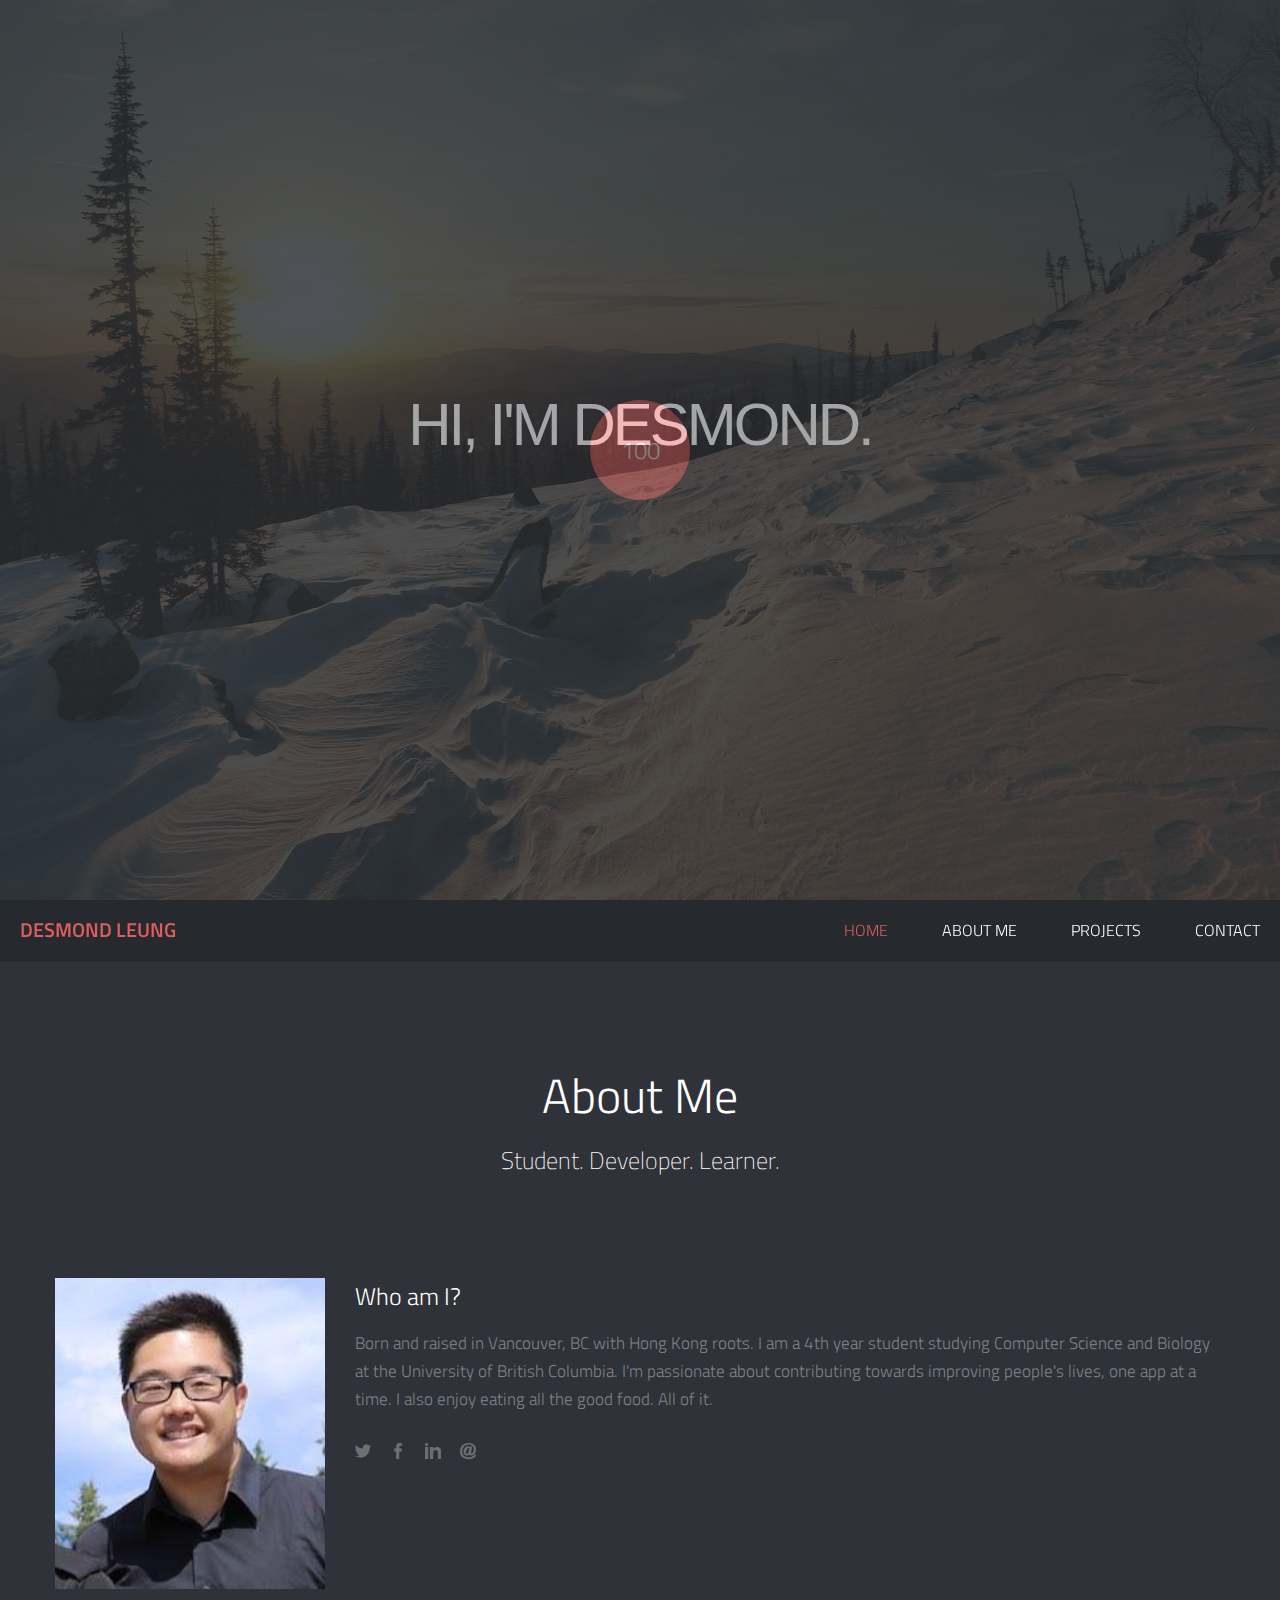
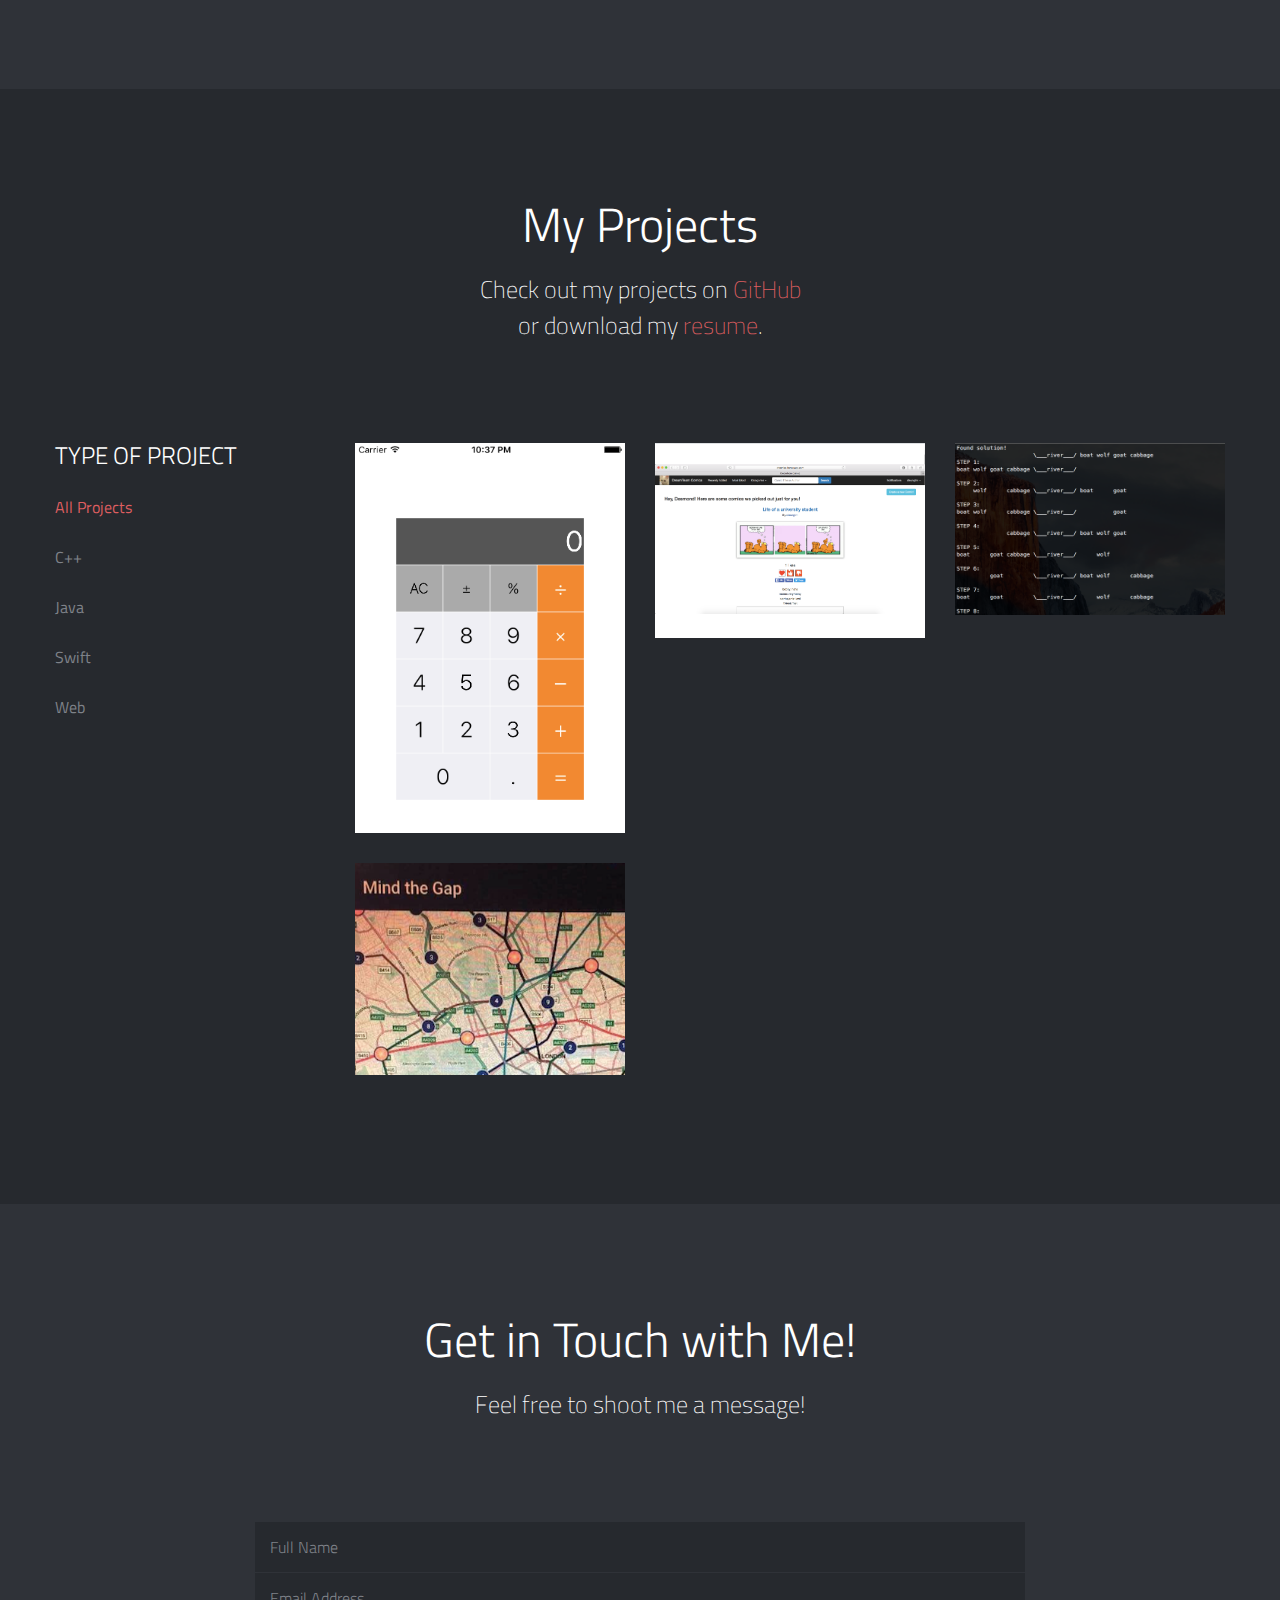
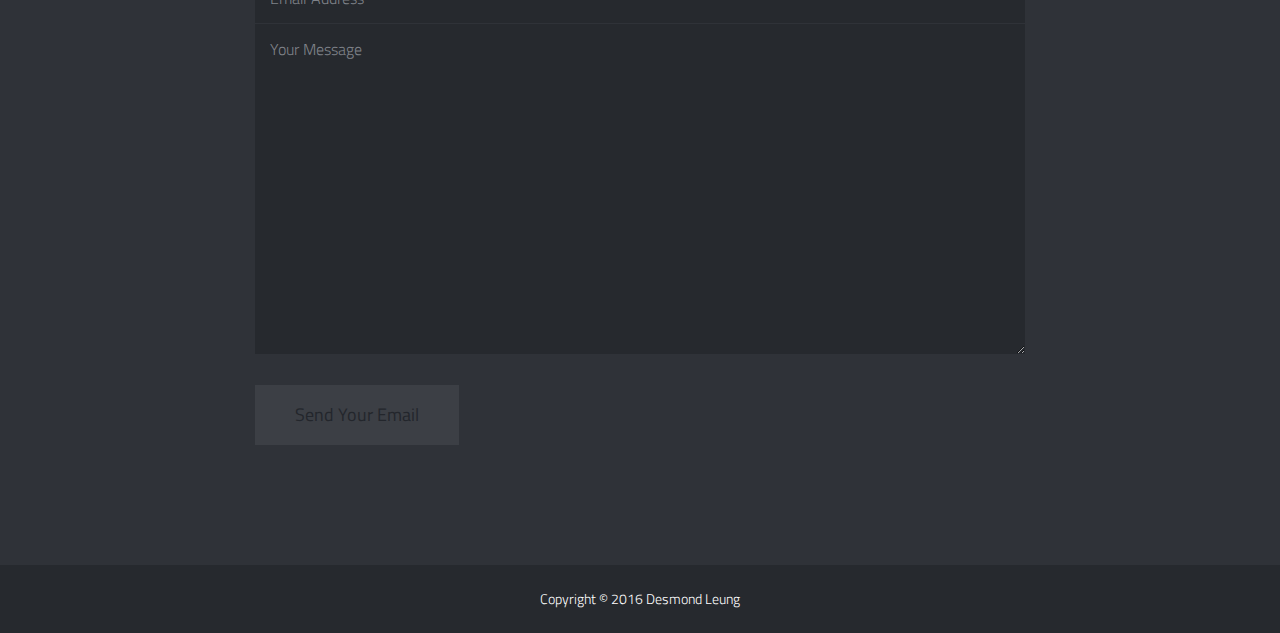
==== index.html @ c09155d4 "Initial commit" ====
<!DOCTYPE html>
<!--[if lt IE 7]><html class="no-js lt-ie9 lt-ie8 lt-ie7" lang="en"> <![endif]-->
<!--[if (IE 7)&!(IEMobile)]><html class="no-js lt-ie9 lt-ie8" lang="en"><![endif]-->
<!--[if (IE 8)&!(IEMobile)]><html class="no-js lt-ie9" lang="en"><![endif]-->
<!--[if (IE 9)]><html class="no-js ie9" lang="en"><![endif]-->
<!--[if gt IE 8]><!--> <html lang="en-US"> <!--<![endif]-->
<head>

	<!-- Meta Tags -->
	<meta http-equiv="Content-Type" content="text/html; charset=UTF-8" />

	<title>Desmond Leung</title>   

	<meta name="description" content="My Personal Website" /> 

	<!-- Mobile Specifics -->
	<meta name="viewport" content="width=device-width, initial-scale=1.0">
	<meta name="HandheldFriendly" content="true"/>
	<meta name="MobileOptimized" content="320"/>   

	<!-- Mobile Internet Explorer ClearType Technology -->
	<!--[if IEMobile]>  <meta http-equiv="cleartype" content="on">  <![endif]-->

	<!-- Bootstrap -->
	<link href="css/bootstrap.min.css" rel="stylesheet">

	<!-- Main Style -->
	<link href="css/main.css" rel="stylesheet">

	<!-- Supersized -->
	<link href="css/supersized.css" rel="stylesheet">
	<link href="css/supersized.shutter.css" rel="stylesheet">

	<!-- FancyBox -->
	<link href="css/fancybox/jquery.fancybox.css" rel="stylesheet">

	<!-- Font Icons -->
	<link href="css/fonts.css" rel="stylesheet">

	<!-- Shortcodes -->
	<link href="css/shortcodes.css" rel="stylesheet">

	<!-- Responsive -->
	<link href="css/bootstrap-responsive.min.css" rel="stylesheet">
	<link href="css/responsive.css" rel="stylesheet">

	<!-- Supersized -->
	<link href="css/supersized.css" rel="stylesheet">
	<link href="css/supersized.shutter.css" rel="stylesheet">

	<!-- Google Font -->
	<link href='https://fonts.googleapis.com/css?family=Titillium+Web:400,200,200italic,300,300italic,400italic,600,600italic,700,700italic,900' rel='stylesheet' type='text/css'>

	<!-- Fav Icon -->
	<link rel="shortcut icon" href="#">

	<link rel="apple-touch-icon" href="#">
	<link rel="apple-touch-icon" sizes="114x114" href="#">
	<link rel="apple-touch-icon" sizes="72x72" href="#">
	<link rel="apple-touch-icon" sizes="144x144" href="#">

	<!-- Modernizr -->
	<script src="js/modernizr.js"></script>

	<!-- Analytics -->
	<script type="text/javascript">

		var _gaq = _gaq || [];
		_gaq.push(['_setAccount', 'Insert Your Code']);
		_gaq.push(['_trackPageview']);

		(function() {
			var ga = document.createElement('script'); ga.type = 'text/javascript'; ga.async = true;
			ga.src = ('https:' == document.location.protocol ? 'https://ssl' : 'http://www') + '.google-analytics.com/ga.js';
			var s = document.getElementsByTagName('script')[0]; s.parentNode.insertBefore(ga, s);
		})();

	</script>
	<!-- End Analytics -->

</head>


<body>

	<!-- This section is for Splash Screen -->
	<div class="ole">
		<section id="jSplash">
			<div id="circle"></div>
		</section>
	</div>
	<!-- End of Splash Screen -->

	<!-- Homepage Slider -->
	<div id="home-slider">  
		<div class="overlay"></div>

		<div class="slider-text">
			<div id="slidecaption"></div>
		</div>   

<!--  <div class="control-nav">
		<a id="prevslide" class="load-item"><i class="font-icon-arrow-simple-left"></i></a>
		<a id="nextslide" class="load-item"><i class="font-icon-arrow-simple-right"></i></a>
		<ul id="slide-list"></ul>
		
		<a id="nextsection" href="#about"><i class="font-icon-arrow-simple-down"></i></a>
	</div> -->
</div>
<!-- End Homepage Slider -->

<!-- Header -->
<header>
	<div class="sticky-nav">
		<a id="mobile-nav" class="menu-nav" href="#menu-nav"></a>

		<nav id="brand">
			<a id="goUp" href="#home-slider" title="Desmond Leung">Desmond Leung</a>
		</nav>

		<nav id="menu">
			<ul id="menu-nav">
				<li class="current"><a href="#home-slider">Home</a></li>
				<li><a href="#about">About Me</a></li>                
				<li><a href="#work">Projects</a></li>
				<li><a href="#contact">Contact</a></li>
			</ul>
		</nav>

	</div>
</header>
<!-- End Header -->

<!-- About Section -->
<div id="about" class="page">
	<div class="container">

		<!-- Title Page -->
		<div class="row">
			<div class="span12">
				<div class="title-page">
					<h2 class="title">About Me</h2>
					<h3 class="title-description">Student. Developer. Learner.</h3>
				</div>
			</div>
		</div>
		<!-- End Title Page -->

		<!-- Start Profile -->
		<div class="profile">
			<div class="row">
				<img class="span3" src="img/profile/profile-01.jpg" alt="Desmond Leung">
				<h3 class="span9 profile-header">Who am I?</h3>
				<p class="span9 profile-description">Born and raised in Vancouver, BC with Hong Kong roots. I am a 4th year student studying Computer Science and Biology at the University of British Columbia. I'm passionate about contributing towards improving people's lives, one app at a time. I also enjoy eating all the good food. All of it.</p>

				<div class="span9 social">
					<ul class="social-icons">
						<li><a href="https://www.twitter.com/dleungtm"><i class="font-icon-social-twitter"></i></a></li>
						<li><a href="https://www.facebook.com/dleungtm"><i class="font-icon-social-facebook"></i></a></li>
						<li><a href="https://www.linkedin.com/in/dleungtm"><i class="font-icon-social-linkedin"></i></a></li>
						<li><a href="mailto:dleungtm@gmail.com"><i class="font-icon-social-email"></i></a></li>
					</ul>
				</div>
			</div>
		</div>
	</div>
	<!-- End Profile -->

</div>
<!-- End About Section -->

<!-- My Projects Section -->
<div id="work" class="page-alternate">
	<div class="container">
		<!-- Title Page -->
		<div class="row">
			<div class="span12">
				<div class="title-page">
					<h2 class="title">My Projects</h2>
					<h3 class="title-description">Check out my projects on <a href="https://github.com/dleungtm">GitHub</a></h3>
					<h3 class="title-description">or download my <a href="assets/resume.pdf">resume</a>.</h3>

				</div>
			</div>
		</div>
		<!-- End Title Page -->

		<!-- Portfolio Projects -->
		<div class="row">
			<div class="span3">
				<!-- Filter -->
				<nav id="options" class="work-nav">
					<ul id="filters" class="option-set" data-option-key="filter">
						<li class="type-work">Type of Project</li>
						<li><a href="#filter" data-option-value="*" class="selected">All Projects</a></li>
						<li><a href="#filter" data-option-value=".cpp">C++</a></li>
						<li><a href="#filter" data-option-value=".java">Java</a></li>
						<li><a href="#filter" data-option-value=".swift">Swift</a></li>
						<li><a href="#filter" data-option-value=".web">Web</a></li>
					</ul>
				</nav>
				<!-- End Filter -->
			</div>

			<div class="span9">
				<div class="row">
					<section id="projects">
						<ul id="thumbs">

							<!-- Item Project and Filter Name -->
							<li class="item-thumbs span3 swift">
								<!-- Fancybox - Gallery Enabled - Title - Full Image -->
								<a class="hover-wrap fancybox" data-fancybox-group="gallery" title="Calculator for iOS" href="img/work/full/calculator-full.jpg">
									<span class="overlay-img"></span>
									<span class="overlay-img-thumb font-icon-plus"></span>
								</a>
								<!-- Thumb Image and Description -->
								<img src="img/work/thumbs/calculator.jpg" alt="A simple calculator app for iOS written in Swift. Guided by iTunes U and Stanford.">
							</li>
							<!-- End Item Project -->

							<!-- Item Project and Filter Name -->
							<li class="item-thumbs span3 web">
								<!-- Fancybox - Gallery Enabled - Title - Full Image -->
								<a class="hover-wrap fancybox" data-fancybox-group="gallery" title="Comic Book Viewer" href="img/work/full/dtcomics-full.jpg">
									<span class="overlay-img"></span>
									<span class="overlay-img-thumb font-icon-plus"></span>
								</a>
								<!-- Thumb Image and Description -->
								<img src="img/work/thumbs/dtcomics.jpg" alt="A web application built using Express and Node.js that allows users to upload and share images.">
							</li>
							<!-- End Item Project -->

							<!-- Item Project and Filter Name -->
							<li class="item-thumbs span3 cpp">
								<!-- Fancybox - Gallery Enabled - Title - Full Image -->
								<a class="hover-wrap fancybox" data-fancybox-group="gallery" title="Puzzle Solver" href="img/work/full/puzzlesolver-full.jpg">
									<span class="overlay-img"></span>
									<span class="overlay-img-thumb font-icon-plus"></span>
								</a>
								<!-- Thumb Image and Description -->
								<img src="img/work/thumbs/puzzlesolver.jpg" alt="A program that solve puzzles such as Sudoku,  the Wolf-Goat-Cabbage problem, and multiple slider puzzles of varying sizes.">
							</li>
							<!-- End Item Project -->

							<!-- Item Project and Filter Name -->
							<li class="item-thumbs span3 java">
								<!-- Fancybox - Gallery Enabled - Title - Full Image -->
								<a class="hover-wrap fancybox" data-fancybox-group="gallery" title="Mind the Gap" href="img/work/full/mindthegap-full.jpg">
									<span class="overlay-img"></span>
									<span class="overlay-img-thumb font-icon-plus"></span>
								</a>
								<!-- Thumb Image and Description -->
								<img src="img/work/thumbs/mindthegap.jpg" alt="An Android application that uses Transport for London (TfL) Open Data and OSMDroid to plot the London Underground tube lines onto a map.">
							</li>
							<!-- End Item Project -->

						</ul>
					</section>

				</div>
			</div>
		</div>
		<!-- End Portfolio Projects -->
	</div>
</div>
<!-- End My Projects Section -->


<!-- Contact Section -->
<div id="contact" class="page">
	<div class="container">
		<!-- Title Page -->
		<div class="row">
			<div class="span12">
				<div class="title-page">
					<h2 class="title">Get in Touch with Me!</h2>
					<h3 class="title-description">Feel free to shoot me a message!</h3>
				</div>
			</div>
		</div>
		<!-- End Title Page -->

		<!-- Contact Form -->
		<div class="row">
			<div class="offset2 span8">

				<form id="contact-form" class="contact-form" action="#">
					<p class="contact-name">
						<input id="contact_name" type="text" placeholder="Full Name" value="" name="name" />
					</p>
					<p class="contact-email">
						<input id="contact_email" type="text" placeholder="Email Address" value="" name="email" />
					</p>
					<p class="contact-message">
						<textarea id="contact_message" placeholder="Your Message" name="message" rows="15" cols="40"></textarea>
					</p>
					<p class="contact-submit">
						<a id="contact-submit" class="submit" href="#">Send Your Email</a>
					</p>

					<div id="response">

					</div>
				</form>

			</div>
		</div>
		<!-- End Contact Form -->
	</div>
</div>
<!-- End Contact Section -->

<!-- Footer -->
<footer>
	<p class="credits">Copyright &copy; 2016 Desmond Leung</p>
</footer>
<!-- End Footer -->

<!-- Back To Top -->
<a id="back-to-top" href="#">
	<i class="font-icon-arrow-simple-up"></i>
</a>
<!-- End Back to Top -->


<!-- Js -->
<script src="https://ajax.googleapis.com/ajax/libs/jquery/1.9.1/jquery.min.js"></script> <!-- jQuery Core -->
<script src="js/bootstrap.min.js"></script> <!-- Bootstrap -->
<script src="js/supersized.3.2.7.min.js"></script> <!-- Slider -->
<script src="js/waypoints.js"></script> <!-- WayPoints -->
<script src="js/waypoints-sticky.js"></script> <!-- Waypoints for Header -->
<script src="js/jquery.isotope.js"></script> <!-- Isotope Filter -->
<script src="js/jquery.fancybox.pack.js"></script> <!-- Fancybox -->
<script src="js/jquery.fancybox-media.js"></script> <!-- Fancybox for Media -->
<script src="js/jquery.tweet.js"></script> <!-- Tweet -->
<script src="js/plugins.js"></script> <!-- Contains: jPreloader, jQuery Easing, jQuery ScrollTo, jQuery One Page Navi -->
<script src="js/main.js"></script> <!-- Default JS -->
<!-- End Js -->

</body>
</html>
---- css/main.css ----
/*
Theme Name: Brushed 
Theme URI: http://www.themes.alessioatzeni.com/html/brushed/
Author: Alessio Atzeni
Author URI: http://www.alessioatzeni.com
Description: Personal Website and Portfolio of Alessio Atzeni
Version: 1.0
*/


/* ==================================================
   Basic Styles
   ================================================== */

   html, body {
   	height: 100%;
   }

   html, html a{
   	width:100%;
   	font-size: 100%; 
   	-webkit-text-size-adjust: 100%; 
   	-ms-text-size-adjust: 100%;
   }

   body{
   	background:#2F3238;
   	color:#7F8289;
   	font-weight:300;
   	font-size:16px;
   	font-family: 'Titillium Web', sans-serif;
   	line-height:28px;
   }


   a{
   	color:#DE5E60;
   	text-decoration: none;
   	cursor: pointer;

   	-webkit-transition: color 0.1s linear 0s;	
   	-moz-transition: color 0.1s linear 0s;
   	-o-transition: color 0.1s linear 0s;
   	transition: color 0.1s linear 0s;
   }

   a:hover,
   a:active,
   a:focus{
   	outline: 0;
   	color:#FFFFFF;
   	text-decoration:none;
   }

   a img {
   	border: none;
   }

   a > img {
   	vertical-align: bottom;	
   }

   img {
   	max-width: none;	
   }

   strong {
   	font-weight: 500;
   }

   p {
   	margin: 0 0 30px;
      font-size: 13pt;
   }

   hr {
   	border-style: dashed;
   	border-color: #3C3F45;
   	border-bottom: none;
   	border-left: none;
   	border-right: none;
   	margin: 50px 0;	
   }

   .align_left{
   	float:left;
   	margin:0 25px 0 0px!important;
   }

   .align_right{
   	float:right;
   	margin:0 0 0 25px!important;
   }

   .text_align_left {
   	text-align: left;
   }

   .text_align_center {
   	text-align: center;
   }

   .text_align_right {
   	text-align: right;	
   }

   .color-text {
   	color: #DE5E60;
   }

   .through{
   	text-decoration:line-through;
   }

   input, button, select, textarea {
   	font-weight: 300;
   	font-family: 'Titillium Web', sans-serif;
   	outline: 0;
   }

   input:focus, 
   textarea:focus,
   input[type="text"]:focus {
   	outline: 0;
   }

   input:-moz-placeholder,
   textarea:-moz-placeholder {
   	color: #7F8289;
   }

   input:-ms-input-placeholder,
   textarea:-ms-input-placeholder {
   	color: #7F8289;
   }

   input::-webkit-input-placeholder,
   textarea::-webkit-input-placeholder {
   	color: #7F8289;
   }

/* ==================================================
   Code and Pre
   ================================================== */

   code,
   pre {
   	padding: 0 3px 2px;
   	-webkit-border-radius: 3px;
   	-moz-border-radius: 3px;
   	border-radius: 3px;
   	color: #232527;
   	font-size: 12px;
   	font-family: Monaco, Menlo, Consolas, "Courier New", monospace;
   }

   code {
   	padding: 2px 4px;
   	border: 1px solid #dde4e9;
   	background-color: #F6F6F6;
   	color: #232527;
   	white-space: nowrap;
   }

   pre {
   	display: block;
   	margin: 70px 50px;
   	padding: 30px;
   	border: 1px solid #dde4e9;
   	-webkit-border-radius: 4px;
   	-moz-border-radius: 4px;
   	border-radius: 4px;
   	background-color: #FCFCFC;
   	white-space: pre;
   	white-space: pre-wrap;
   	word-wrap: break-word;
   	word-break: break-all;
   	font-size: 12px;
   	line-height: 20px;
   }

   pre code {
   	padding: 0;
   	border: 0;
   	background-color: transparent;
   	color: inherit;
   	white-space: pre;
   	white-space: pre-wrap;
   }

   .pre-scrollable {
   	overflow-y: scroll;
   	max-height: 340px;
   }

/* ==================================================
   Typography
   ================================================== */

   h1,
   h2,
   h3,
   h4,
   h5,
   h6{
   	margin:0 0 20px 0;
   	color:#FFFFFF;
   	font-weight:300;
   	font-family: 'Titillium Web', sans-serif;
   	line-height:1.5em;
   }

   h1{
   	font-size:48px;
   }

   h2{
   	font-size:36px;
   }

   h3{
   	font-size:24px;
   }

   h4{
   	font-size:20px;
   }

   h5{
   	font-size:18px;
   }

   h6{
   	font-size:16px;
   }

   h3.spec {
   	color: #FFFFFF;
   	font-size: 24px;
   	font-weight: 300;
   	line-height: 1em;
   	margin-bottom: 30px;
   	text-transform: uppercase;
   }


/* ==================================================
   Margin Bottom Sets
   ================================================== */

   .margin-0{
   	margin-bottom:0 !important;
   }

   .margin-10{
   	margin-bottom:10px !important;
   }

   .margin-15{
   	margin-bottom:15px !important;
   }

   .margin-20{
   	margin-bottom:20px !important;
   }

   .margin-30{
   	margin-bottom:30px !important;
   }

   .margin-40{
   	margin-bottom:40px !important;
   }

   .margin-50{
   	margin-bottom:50px !important;
   }

   .margin-60{
   	margin-bottom:60px !important;
   }

   .margin-70{
   	margin-bottom:70px !important;
   }

   .margin-80{
   	margin-bottom:80px !important;
   }

/* ==================================================
   Home Slider
   ================================================== */

   #home-slider {
   	position: relative;
   	overflow: hidden;
   	height: 100%;
   }

   #home-slider .overlay { 
   	position: absolute;
   	width: 100%;
   	height: 100%;
   	background: #26292E;
   	opacity: 0.7;
   	filter: alpha(opacity=70);
   	z-index: 0;
   }

   #home-slider .slider-text {
   	position: absolute;
   	left: 50%;
   	top: 50%;
   	margin: -150px 0 0 -585px;
   	width: 1170px;
   	height: 250px;
   	text-align: center;
   	z-index: 2;	
   }

   #home-slider #slidecaption {
   	width: 100%;
   	line-height: 250px;
   	margin: 0;
   	text-align: center;
   	text-shadow: none;	
   }

   #home-slider .slide-content {
   	font-size: 60px;
   	color: #FFFFFF;
   	letter-spacing: -3px;
   	text-transform: uppercase;	
   }

   #home-slider .control-nav {
   	position: absolute;
   	width: 100%;
   	background: #2F3238;
   	height: 50px;
   	bottom: 0;
   	z-index: 2;
   }

   #home-slider #nextslide,
   #home-slider #prevslide {
   	background-image: none;
   	background-color: #26292E;
   	display: inline-block;
   	margin: 0;
   	position: relative;
   	top: 0;
   	left: 0;
   	right: 0;
   	width: 50px;
   	height: 50px;
   	opacity: 1;
   	filter: alpha(opacity=100);

   	-webkit-transition: background 0.1s linear 0s;	
   	-moz-transition: background 0.1s linear 0s;
   	-o-transition: background 0.1s linear 0s;
   	transition: background 0.1s linear 0s;
   }

   #home-slider #nextslide {
   	margin-left: -3px;	
   }

   #home-slider #nextsection {
   	float:right;
   }

   #home-slider #nextslide:hover,
   #home-slider #prevslide:hover {
   	background-color:#DE5E60;
   }

   #home-slider #nextslide i,
   #home-slider #prevslide i {
   	font-size: 16px;
   	color: #FFFFFF;
   	position: absolute;
   	left: 50%;
   	top: 50%;
   	margin-top: -7px;
   	line-height: 1em;
   }

   #home-slider #nextslide i {
   	margin-left: -8px;	
   }

   #home-slider #prevslide i {
   	margin-left: -9px;	
   }

   #home-slider ul#slide-list {
   	top: 50%;
   	padding: 0;
   	margin:-6px 0 0 0;	
   }

   #home-slider ul#slide-list li {
   	margin-right: 12px;
   }

   #home-slider ul#slide-list li:last-child {
   	margin-right: 0;	
   }

   #home-slider ul#slide-list li a {
   	background-color: #6E7074;
   	background-image: none;
   	width: 12px;
   	height: 12px;

   	-webkit-border-radius: 999px;
   	-moz-border-radius: 999px;
   	border-radius: 999px;	

   	-webkit-transition: background 0.1s linear 0s;	
   	-moz-transition: background 0.1s linear 0s;
   	-o-transition: background 0.1s linear 0s;
   	transition: background 0.1s linear 0s;
   }

   #home-slider ul#slide-list li a:hover {
   	background-color: #FFFFFF;	
   }

   #home-slider ul#slide-list li.current-slide a,
   #home-slider ul#slide-list li.current-slide a:hover {
   	background-color:#DE5E60;
   }

   #home-slider #nextsection {
   	background-color: #26292E;
   	margin: 0;
   	position: relative;
   	float:right;
   	width: 50px;
   	height: 50px;

   	-webkit-transition: background 0.1s linear 0s;	
   	-moz-transition: background 0.1s linear 0s;
   	-o-transition: background 0.1s linear 0s;
   	transition: background 0.1s linear 0s;
   }

   #home-slider #nextsection:hover {
   	background-color:#DE5E60;
   }

   #home-slider #nextsection i {
   	font-size: 16px;
   	color: #FFFFFF;
   	position: absolute;
   	left: 50%;
   	top: 50%;
   	margin-top: -7px;
   	line-height: 1em;
   }

   #home-slider #nextsection i {
   	margin-left: -7px;	
   }


/* ==================================================
   Header
   ================================================== */

   header {
   	width: 100%;
   	z-index: 99;
   }

   header .sticky-nav {
   	position: relative;
   	width: 100%;
   	height: 60px;
   	background: #26292E;
   	z-index: 1001;

   	-webkit-box-shadow: 0 1px 1px rgba(0, 0, 0, 0.25);
   	-moz-box-shadow: 0 1px 1px rgba(0, 0, 0, 0.25);
   	box-shadow: 0 1px 1px rgba(0, 0, 0, 0.25);
   }

   header .sticky-nav.stuck {
   	position: fixed;
   	top: 0;
   	left: 0;
   	z-index: 1001;
   }

   header #logo {
   	color: #FFFFFF;
   	float: left;
   	padding: 15px 0;
   	margin-left: 20px;
   }

   header #logo a {
   	background: url(../img/logo.png) no-repeat;
   	width: 96px;
   	height: 30px;
   	text-indent: -9999px;
   	display: block;
   	opacity: 1;
   	filter: alpha(opacity=100);

   	-webkit-transition: opacity 0.25s ease-in-out 0s;	
   	-moz-transition: opacity 0.25s ease-in-out 0s;
   	-o-transition: opacity 0.25s ease-in-out 0s;
   	transition: opacity 0.25s ease-in-out 0s;	
   }

   header #logo a:hover {
   	opacity: 0.65;
   	filter: alpha(opacity=65);	
   }

   nav#brand {
   	float: left;
   	margin-left: 20px;
   	color: #FFFFFF;
   	font-size: 20px;
   	font-weight: 600;
   	line-height: 60px;
   	text-transform: uppercase;
   }

   nav#menu {
   	float: right;
   	margin-right: 20px;
   }

   nav#menu #menu-nav {
   	margin: 0;
   	padding: 0;	
   }

   nav#menu #menu-nav li {
   	list-style: none;
   	display: inline-block;
   	margin-left: 50px;	
   }

   nav#menu #menu-nav li:first-child {
   	margin-left: 0;	
   }

   nav#menu #menu-nav li a {
   	color: #FFFFFF;
   	font-size: 16px;
   	font-weight: 300;
   	line-height: 60px;
   	display: block;
   	text-transform: uppercase;
   }

   nav#menu #menu-nav li.current a,
   nav#menu #menu-nav li a:hover {
   	color: #DE5E60;
   }


/* ==================================================
   Mobile Navigation
   ================================================== */

   #mobile-nav {
   	display: none;	
   }

   .menu-nav {
   	background:url(../img/menu-mobile.png) 0 0 no-repeat;
   	width: 16px;
   	height: 16px;
   	display: block;
   	margin: 22px 0 0 0;

   	-webkit-transform: rotate(0deg);
   	-moz-transform: rotate(0deg);
   	-ms-transform: rotate(0deg);
   	-o-transform: rotate(0deg);
   	transform: rotate(0deg);

   	-webkit-transition: -webkit-transform 250ms ease-out 0s;	
   	-moz-transition: -moz-transform 250ms ease-out 0s;
   	-o-transition: -o-transform 250ms ease-out 0s;
   	transition: transform 250ms ease-out 0s;
   }

   .menu-nav.open {
   	background-position: 0 -16px;

   	-webkit-transform: rotate(-180deg);
   	-moz-transform: rotate(-180deg);
   	-ms-transform: rotate(-180deg);
   	-o-transform: rotate(-180deg);
   	transform: rotate(-180deg);

   	-webkit-transition: -webkit-transform 250ms ease-out 0s;	
   	-moz-transition: -moz-transform 250ms ease-out 0s;
   	-o-transition: -o-transform 250ms ease-out 0s;
   	transition: transform 250ms ease-out 0s;	
   }

   #navigation-mobile {
   	display: none;
   	text-align: center;
   	width: 100%;
   	background: #26292E;	
   	border-bottom: 1px solid #2F3238;
   	position: relative;
   	float: left;
   	z-index: 9999;
   }

   #navigation-mobile li {
   	list-style: none;
   	border-top: 1px solid #2F3238;
   }

   #navigation-mobile li a{
   	display: block;
   	font-size: 16px;
   	text-transform: uppercase;
   	padding: 20px 0;
   }


/* ==================================================
   Section Page
   ================================================== */

   .page {
   	background: #2F3238;
   	padding: 100px 0;
   	position: relative;
   	z-index: 99;
   }

   .page-alternate {
   	background: #26292E;
   	padding: 100px 0;
   	position: relative;
   	z-index: 99;
   }

   .title-page {
   	text-align: center;
   	margin-bottom: 100px;	
   }

   .title-page .title {
   	font-size: 48px;
   	margin: 0 0 10px 0
   }

   .title-page .title-description {
   	font-size: 24px;
   	font-weight: 200;
   	margin: 0;
   }

/* ==================================================
   Section Portfolio
   ================================================== */

   .type-work {
   	color: #FFFFFF;
   	font-size: 24px;
   	font-weight: 300;
   	margin-bottom: 30px;
   	line-height: 1em;
   	text-transform: uppercase;
   }

   .work-nav #filters {
   	margin: 0;
   	padding: 0;
   	list-style: none;
   }

   .work-nav #filters li {
   	margin: 0 0 30px 0;
   	padding: 0;
   }

   .work-nav #filters li a {
   	color: #7F8289;
   	font-size: 16px;
   	font-weight: 400;
   	display: block;	
   }

   .work-nav #filters li a:hover {
   	color: #FFFFFF;
   }

   .work-nav #filters li a.selected {
   	color: #DE5E60;
   }

   #thumbs {
   	margin: 0;
   	padding: 0;	
   }

   #thumbs li {
   	list-style-type: none;
   }

   .item-thumbs {
   	position: relative;
   	overflow: hidden;
   	margin-bottom: 30px;
   	cursor: pointer;
   }

   .item-thumbs a + img {
   	width: 100%;	
   }

   .item-thumbs .hover-wrap {
   	position: absolute;
   	display: block;
   	width: 100%;
   	height: 100%;

   	opacity: 0;
   	filter: alpha(opacity=0);

   	-webkit-transition: all 450ms ease-out 0s;	
   	-moz-transition: all 450ms ease-out 0s;
   	-o-transition: all 450ms ease-out 0s;
   	transition: all 450ms ease-out 0s;

   	-webkit-transform: rotateY(180deg) scale(0.5,0.5);
   	-moz-transform: rotateY(180deg) scale(0.5,0.5);
   	-ms-transform: rotateY(180deg) scale(0.5,0.5);
   	-o-transform: rotateY(180deg) scale(0.5,0.5);
   	transform: rotateY(180deg) scale(0.5,0.5);	
   }

   .item-thumbs:hover .hover-wrap,
   .item-thumbs.active .hover-wrap {
   	opacity: 1;
   	filter: alpha(opacity=100);

   	-webkit-transform: rotateY(0deg) scale(1,1);
   	-moz-transform: rotateY(0deg) scale(1,1);
   	-ms-transform: rotateY(0deg) scale(1,1);
   	-o-transform: rotateY(0deg) scale(1,1);
   	transform: rotateY(0deg) scale(1,1);
   }

   .item-thumbs .hover-wrap .overlay-img {
   	position: absolute;
   	width: 100%;
   	height: 100%;
   	background: #DE5E60;

   	opacity: 0.80;
   	filter: alpha(opacity=80);
   }

   .item-thumbs .hover-wrap .overlay-img-thumb {
   	position: absolute;
   	top: 50%;
   	left: 50%;
   	margin: -16px 0 0 -16px;
   	color: #FFFFFF;
   	font-size: 32px;
   	line-height: 1em;

   	opacity: 1;
   	filter: alpha(opacity=100);
   }


/* ==================================================
   About Section
   ================================================== */

   .profile-header {
   	margin-bottom: 15px;	
   }

   .profile-description {
   	margin-bottom: 25px;	
   }

   .image-wrap {
   	position: relative;
   	overflow: hidden;
   	margin-bottom: 25px;
   	cursor: pointer;
   }

   .image-wrap img {
   	width: 100%;	
   }

   .image-wrap  .hover-wrap {
   	position: absolute;
   	display: block;
   	width: 100%;
   	height: 100%;

   	opacity: 0;
   	filter: alpha(opacity=0);

   	-webkit-transition: all 450ms ease-out 0s;	
   	-moz-transition: all 450ms ease-out 0s;
   	-o-transition: all 450ms ease-out 0s;
   	transition: all 450ms ease-out 0s;

   	-webkit-transform: rotateY(180deg) scale(0.5,0.5);
   	-moz-transform: rotateY(180deg) scale(0.5,0.5);
   	-ms-transform: rotateY(180deg) scale(0.5,0.5);
   	-o-transform: rotateY(180deg) scale(0.5,0.5);
   	transform: rotateY(180deg) scale(0.5,0.5);	
   }

   .image-wrap:hover .hover-wrap,
   .image-wrap.active .hover-wrap {
   	opacity: 1;
   	filter: alpha(opacity=100);

   	-webkit-transform: rotateY(0deg) scale(1,1);
   	-moz-transform: rotateY(0deg) scale(1,1);
   	-ms-transform: rotateY(0deg) scale(1,1);
   	-o-transform: rotateY(0deg) scale(1,1);
   	transform: rotateY(0deg) scale(1,1);
   }

   .image-wrap .hover-wrap .overlay-img {
   	position: absolute;
   	width: 100%;
   	height: 100%;
   	background: #DE5E60;

   	opacity: 0.80;
   	filter: alpha(opacity=80);
   }

   .image-wrap .hover-wrap .overlay-text-thumb {
   	position: absolute;
   	width: 100%;
   	height: 32px;
   	top: 50%;
   	margin: -16px 0 0 0;
   	color: #FFFFFF;
   	font-size: 20px;
   	font-weight: 300;
   	line-height: 32px;
   	text-transform: uppercase;
   	text-align: center;

   	opacity: 1;
   	filter: alpha(opacity=100);
   }

   .social-icons {
   	margin: 0;
   	padding: 0;
   }

   .social-icons li {
   	display: inline-block;
   	margin-left: 15px;	
   }

   .social-icons li:first-child {
   	margin-left: 0;
   }

   .social-icons li a{
   	color: #FFFFFF;
   	font-size: 16px;
   	line-height: 1em;
   	width: 16px;
   	height: 16px;

   	opacity: 0.3;
   	filter: alpha(opacity=30);

   	-webkit-transition: opacity 0.1s linear 0s;	
   	-moz-transition: opacity 0.1s linear 0s;
   	-o-transition: opacity 0.1s linear 0s;
   	transition: opacity 0.1s linear 0s;
   }

   .social-icons li a:hover{
   	opacity: 1;
   	filter: alpha(opacity=100);
   }

/* ==================================================
   Contact Section
   ================================================== */

   .contact-details h3 {
   	color: #FFFFFF;
   	font-size: 24px;
   	font-weight: 300;
   	margin-bottom: 30px;
   	line-height: 1em;
   	text-transform: uppercase;
   }

   .contact-details ul {
   	margin: 0;
   	padding: 0;
   	list-style: none;	
   }

   .contact-details ul li {
   	margin: 0 0 20px;
   	line-height: 28px;
   	padding: 0;	
   }

   #contact-form {
   	margin-bottom: 0;	
   }

   #contact-form p {
   	margin-bottom: 1px;	
   }

   #contact-form input,
   #contact-form textarea {
   	border: none;
   	-webkit-border-radius: 0;
   	-moz-border-radius: 0;
   	border-radius: 0;

   	-webkit-box-shadow: none;
   	-moz-box-shadow: none;
   	box-shadow: none;

   	background: #26292E;
   	color: #FFFFFF;
   	font-size: 16px;
   	height: auto;
   	padding: 15px;
   	margin: 0;

   	resize: none;
   }

   #contact-form input {
   	width: 100%;
   	-webkit-box-sizing: border-box;
   	-moz-box-sizing: border-box;
   	box-sizing: border-box;
   }

   #contact-form textarea {
   	width: 100%;
   	resize: vertical;
   	-webkit-box-sizing: border-box;
   	-moz-box-sizing: border-box;
   	box-sizing: border-box;
   }

   #contact-form .submit {
   	background: #3C3F45;
   	color: #23262C;
   	cursor: pointer;
   	display: inline-block;
   	font-size: 18px;
   	font-weight: 500;
   	padding: 16px 40px;
   	text-align: center;
   	vertical-align: middle;
   	width: auto;
   	margin-top: 30px;

   	-webkit-transition: background 0.1s linear 0s, color 0.1s linear 0s;	
   	-moz-transition: background 0.1s linear 0s, color 0.1s linear 0s;
   	-o-transition: background 0.1s linear 0s, color 0.1s linear 0s;
   	transition: background 0.1s linear 0s, color 0.1s linear 0s;
   }

   #contact-form .submit:hover {
   	background: #DE5E60;
   	color: #FFFFFF;
   }

   #response {
   	margin-top: 20px;
   	color: #FFFFFF;
   }


/* ==================================================
   Twitter Feed
   ================================================== */

   #twitter-feed {
   	padding: 100px 0 90px;
   	text-align: center;	
   }

   #twitter-feed .follow {
   	position: absolute;
   	bottom: 30px;
   	left: 50%;
   	margin-left: -8px;
   	font-size: 16px;	
   }

   #ticker .tweet_list {
   	margin: 0;
   	padding: 0;
   	height: 64px;
   	list-style: none;
   	overflow-y: hidden;	
   }

   #ticker .tweet_list li {
   	font-size: 18px;
   	height: 64px;
   	line-height: 28px;
   	overflow: hidden;
   }

   #ticker .tweet_list .tweet_time a {
   	color: #7f8289;
   	font-size: 14px;
   	font-style: italic;
   	margin-left: 10px;	
   }

   #ticker .tweet_list .tweet_time a:hover {
   	color: #FFFFFF;	
   }


/* ==================================================
   Social Area
   ================================================== */

   #social-area {
   	text-align: center;
   }

   #social-area #social ul {
   	margin: 0;
   	padding: 0;
   }

   #social-area #social ul li {
   	display: inline-block;
   	margin-left: 30px;
   	list-style: none;
   	cursor: pointer;
   }

   #social-area #social ul li:first-child {
   	margin-left: 0;
   }

   #social ul li a {
   	display: block;
   	width: 70px;
   	height: 70px;

   	background: #26292E;

   	-webkit-transition: all 400ms ease-out 0s;	
   	-moz-transition: all 400ms ease-out 0s;
   	-o-transition: all 400ms ease-out 0s;
   	transition: all 400ms ease-out 0s;

   	-webkit-transform: rotateY(180deg);
   	-moz-transform: rotateY(180deg);
   	-ms-transform: rotateY(180deg);
   	-o-transform: rotateY(180deg);
   	transform: rotateY(180deg);
   }

   #social ul li a span {
   	display: inline-block;
   	margin: 0;
   	color: #55606a;
   	font-size: 32px;
   	line-height: 70px;

   	opacity: 0.3;
   	filter: alpha(opacity=30);

   	-webkit-transition: all 400ms ease-out 0s;	
   	-moz-transition: all 400ms ease-out 0s;
   	-o-transition: all 400ms ease-out 0s;
   	transition: all 400ms ease-out 0s;

   	-webkit-transform: rotateY(180deg);
   	-moz-transform: rotateY(180deg);
   	-ms-transform: rotateY(180deg);
   	-o-transform: rotateY(180deg);
   	transform: rotateY(180deg);
   }

   #social ul li:hover a,
   #social ul li.active a {
   	background-color: #DE5E60;	

   	-webkit-transform: rotateY(0deg);
   	-moz-transform: rotateY(0deg);
   	-ms-transform: rotateY(0deg);
   	-o-transform: rotateY(0deg);
   	transform: rotateY(0deg);
   }

   #social ul li:hover a span,
   #social ul li.active a span {
   	color: #FFFFFF;
   	opacity: 1;
   	filter: alpha(opacity=100);

   	-webkit-transform: rotateY(0deg);
   	-moz-transform: rotateY(0deg);
   	-ms-transform: rotateY(0deg);
   	-o-transform: rotateY(0deg);
   	transform: rotateY(0deg);
   }

/* ==================================================
   Footer
   ================================================== */

   footer {
   	position: relative;
   	width: 100%;
   	height: auto;
   	background: #26292E;
   	text-align: center;
   	z-index: 99;
   }

   footer .credits {
   	color: #FFFFFF;
   	font-size: 14px;
   	margin-bottom: 0;
   	padding: 20px 0;
   }

/* ==================================================
   Back to Top
   ================================================== */

   #back-to-top {
   	display: none;
   	background-color: #3C3F45;
   	margin: 0;
   	position: fixed;
   	bottom: 0;
   	right: 0;
   	width: 50px;
   	height: 50px;
   	z-index: 99;

   	-webkit-transition: background 0.1s linear 0s;	
   	-moz-transition: background 0.1s linear 0s;
   	-o-transition: background 0.1s linear 0s;
   	transition: background 0.1s linear 0s;
   }

   #back-to-top:hover {
   	background-color:#DE5E60;
   }

   #back-to-top i {
   	font-size: 16px;
   	color: #FFFFFF;
   	position: absolute;
   	left: 50%;
   	top: 50%;
   	margin-top: -7px;
   	line-height: 1em;
   }

   #back-to-top i {
   	margin-left: -7px;	
   }


/* ==================================================
   Preloader
   ================================================== */

   #jpreOverlay,
   #jSplash {
   	background-color: #2F3238;
   	position: absolute;
   	width: 100%;
   	height: 100%;
   	z-index: 700;
   }

   #jpreSlide{
   	position: absolute;
   	top: 50% !important;
   	left: 50% !important;
   	margin: -50px 0 0 -50px;
   	width: 100px;
   	height: 100px;
   }

   #jpreLoader {
   	position: relative !important;
   	width: 100% !important;
   	height: 100% !important;
   	top: 0 !important;	
   }

   #jprePercentage {
   	width: 50px;
   	height: 50px !important;
   	line-height: 50px;
   	position: absolute !important;
   	text-align: center;
   	left: 50%;
   	top: 50%;
   	margin: -25px 0 0 -25px;
   	z-index: 800;

   	font-size: 24px;
   	color: #FFFFFF;	

   	-webkit-animation: circle 1s infinite forwards;
   	-moz-animation: circle 1s infinite forwards;
   	-ms-animation: circle 1s infinite forwards;
   	-o-animation: circle 1s infinite forwards;
   	animation: circle 1s infinite forwards;
   }

   #circle {
   	position: absolute;
   	top: 50%;
   	left: 50%;
   	z-index: 11;
   	margin: -50px 0 0 -50px;
   	width: 100px;
   	height: 100px;
   	background: #DE5E60;
   	-webkit-border-radius: 999px;
   	-moz-border-radius: 999px;
   	border-radius: 999px;
   	opacity: 0;
   	filter: alpha(opacity=0);

   	-webkit-animation: circle 1s infinite forwards;
   	-moz-animation: circle 1s infinite forwards;
   	-ms-animation: circle 1s infinite forwards;
   	animation: circle 1s infinite forwards;
   }

   @-webkit-keyframes circle {
   	0% {-webkit-transform: rotateY(0deg);
   		-webkit-animation-timing-function: ease-in;
   	}
   	50% {-webkit-transform: rotateY(180deg);
   		-webkit-animation-timing-function: ease-out;
   	}
   	100% {-webkit-transform: rotateY(0deg);
   		-webkit-animation-timing-function: ease-in;
   	}
   }

   @-moz-keyframes circle {
   	0% {-moz-transform: rotateY(0deg);
   	}
   	50% {-moz-transform: rotateY(180deg);
   		-moz-animation-timing-function: ease-out;
   	}
   	100% {-moz-transform: rotateY(0deg);
   		-moz-animation-timing-function: ease-in;
   	}
   }

   @-ms-keyframes circle {
   	0% {-ms-transform: rotateY(0deg);
   		-ms-animation-timing-function: ease-in;
   	}
   	50% {-ms-transform: rotateY(180deg);
   		-ms-animation-timing-function: ease-out;
   	}
   	100% {-ms-transform: rotateY(0deg);
   		-ms-animation-timing-function: ease-in;
   	}
   }

   @-o-keyframes circle {
   	0% {-o-transform: rotateY(0deg);
   		-o-animation-timing-function: ease-in;
   	}
   	50% {-o-transform: rotateY(180deg);
   		-o-animation-timing-function: ease-out;
   	}
   	100% {-o-transform: rotateY(0deg);
   		-o-animation-timing-function: ease-in;
   	}
   }

   @keyframes circle {
   	0% {transform: rotateY(0deg);
   		animation-timing-function: ease-in;
   	}
   	50% {transform: rotateY(180deg);
   		animation-timing-function: ease-out;
   	}
   	100% {transform: rotateY(0deg);
   		animation-timing-function: ease-in;
   	}
   }


/* ==================================================
   Isotope Filtering
   ================================================== */

   /**** Isotope Filtering ****/

   .isotope-item {
   	z-index: 2;
   }

   .isotope-hidden.isotope-item {
   	pointer-events: none;
   	z-index: 1;
   }

   /**** Isotope CSS3 transitions ****/

   .isotope,
   .isotope .isotope-item {
   	-webkit-transition-duration: 0.8s;
   	-moz-transition-duration: 0.8s;
   	-ms-transition-duration: 0.8s;
   	-o-transition-duration: 0.8s;
   	transition-duration: 0.8s;
   }

   .isotope {
   	-webkit-transition-property: height, width;
   	-moz-transition-property: height, width;
   	-ms-transition-property: height, width;
   	-o-transition-property: height, width;
   	transition-property: height, width;
   }

   .isotope .isotope-item {
   	-webkit-transition-property: -webkit-transform, opacity;
   	-moz-transition-property:    -moz-transform, opacity;
   	-ms-transition-property:     -ms-transform, opacity;
   	-o-transition-property:      -o-transform, opacity;
   	transition-property:         transform, opacity;
   }

   /**** disabling Isotope CSS3 transitions ****/

   .isotope.no-transition,
   .isotope.no-transition .isotope-item,
   .isotope .isotope-item.no-transition {
   	-webkit-transition-duration: 0s;
   	-moz-transition-duration: 0s;
   	-ms-transition-duration: 0s;
   	-o-transition-duration: 0s;
   	transition-duration: 0s;
   }

   /* End: Recommended Isotope styles */



   /* disable CSS transitions for containers with infinite scrolling*/
   .isotope.infinite-scrolling {
   	-webkit-transition: none;
   	-moz-transition: none;
   	-ms-transition: none;
   	-o-transition: none;
   	transition: none;
   }
---- css/supersized.css ----
/*

	Supersized - Fullscreen Slideshow jQuery Plugin
	Version : 3.2.7
	Site	: www.buildinternet.com/project/supersized
	
	Author	: Sam Dunn
	Company : One Mighty Roar (www.onemightyroar.com)
	License : MIT License / GPL License
	
*/

* { margin:0; padding:0; }
img { border:none; }

#supersized-loader { position:absolute; top:50%; left:50%; z-index:0; width:60px; height:60px; margin:-30px 0 0 -30px; text-indent:-999em; background:url(../img/supersized/progress.gif) no-repeat center center;}

#supersized {  display:block; position:fixed; left:0; top:0; overflow:hidden; z-index:-1; height:100%; width:100%; margin:0; padding:0; }
#supersized img { width:auto; height:auto; position:relative; display:none; outline:none; border:none; }
#supersized.speed img { -ms-interpolation-mode:nearest-neighbor; image-rendering: -moz-crisp-edges; }	/*Speed*/
#supersized.quality img { -ms-interpolation-mode:bicubic; image-rendering: optimizeQuality; }			/*Quality*/

#supersized li { display:block; list-style:none; z-index:-30; position:fixed; overflow:hidden; top:0; left:0; width:100%; height:100%; background:#111; }
#supersized a { width:100%; height:100%; display:block; }
#supersized li.prevslide { z-index:-20; }
#supersized li.activeslide { z-index:-10; }
#supersized li.image-loading { background:#111 url(../img/supersized/progress.gif) no-repeat center center; width:100%; height:100%; }
#supersized li.image-loading img{ visibility:hidden; }
#supersized li.prevslide img, #supersized li.activeslide img{ display:inline-block; }
---- css/supersized.shutter.css ----
/*

Supersized - Fullscreen Slideshow jQuery Plugin
Version : 3.2.7
Site	: www.buildinternet.com/project/supersized

Theme 	: Shutter 1.2
Author	: Sam Dunn
Company : One Mighty Roar (www.onemightyroar.com)
License : MIT License / GPL License

*/

/* Controls Bar
----------------------------*/
#controls-wrapper { margin:0 auto; height:42px; width:100%; bottom:0px; left:0; z-index:4; background:url(img/nav-bg.png) repeat-x; position:fixed; }
#controls { overflow:hidden; height:100%; position:relative; text-align:left; z-index:5; }
#slidecounter { float:left; color:#999; font:14px "Helvetica Neue", Helvetica, Arial, sans-serif; text-shadow:#000 0 -1px 0; margin:0px 10px 0 15px; line-height:42px; }
#slidecaption { overflow:hidden; float:left; color:#FFF; font:400 14px "Helvetica Neue", Helvetica, Arial, sans-serif; text-shadow:#000 1px 1px 2px; margin:0 20px 0 0; line-height:42px; }

#navigation { float:right; margin:0px 20px 0 0; }
#play-button{ float:left; margin-top:1px;border-right:1px solid #333; background:url('img/supersized/bg-hover.png') repeat-x 0 44px; }
#play-button:hover{ background-position:0 1px; cursor:pointer; }

#prevslide, #nextslide{ position:absolute; height:43px; width:43px; top:50%; margin-top:-21px; opacity:0.6; }
#prevslide{ left:10px; background:url('img/supersized/back.png'); }
#nextslide{ right:10px; background:url('img/supersized/forward.png'); }
#prevslide:active, #nextslide:active{ margin-top:-19px; }
#prevslide:hover, #nextslide:hover{ cursor:pointer; }

ul#slide-list{ padding:15px 0; float:left; position:absolute; left:50%; }
ul#slide-list li{ list-style:none; width:12px; height:12px; float:left; margin:0 5px 0 0; }
ul#slide-list li.current-slide a, ul#slide-list li.current-slide a:hover{ background-position:0 0px; }
ul#slide-list li a{ display:block; width:12px; height:12px; background:url('img/supersized/nav-dot.png') no-repeat 0 -24px; }
ul#slide-list li a:hover{ background-position:0 -12px; cursor:pointer; }

#tray-button{ float:right; margin-top:1px; border-left:1px solid #333; background:url('img/supersized/bg-hover.png') repeat-x 0 44px; }
#tray-button:hover{ background-position:0 1px; cursor:pointer; }


/* Progress Bar
----------------------------*/					
#progress-back{ z-index:5; position:fixed; bottom:42px; left:0; height:8px; width:100%; background:url('img/supersized/progress-back.png') repeat-x; }
#progress-bar{ position:relative; height:8px; width:100%; background:url('img/supersized/progress-bar.png') repeat-x; }


/* Thumbnail Navigation
----------------------------*/	
#nextthumb,#prevthumb { z-index:2; display:none; position:fixed; bottom:61px; height:75px; width:100px; overflow:hidden; background:#ddd; border:1px solid #fff; -webkit-box-shadow:0 0 5px #000; }
#nextthumb { right:12px; }
#prevthumb { left:12px; }
#nextthumb img, #prevthumb img { width:150px; height:auto;  }
#nextthumb:active, #prevthumb:active { bottom:59px; }
#nextthumb:hover, #prevthumb:hover { cursor:pointer; }


/* Thumbnail Tray
----------------------------*/			
#thumb-tray{ position:fixed; z-index:3; bottom:0; left:0; background:url(img/bg-black.png); height:150px; width:100%; overflow:hidden; text-align:center; -moz-box-shadow: 0px 0px 4px #000; -webkit-box-shadow: 0px 0px 4px #000; box-shadow: 0px 0px 4px #000; }

#thumb-back, #thumb-forward{ position:absolute; z-index:5; bottom:42px; height:108px; width:40px; }
#thumb-back{ left:0; background: url('img/supersized/thumb-back.png') no-repeat center center;}
#thumb-forward{ right:0; background:url('img/supersized/thumb-forward.png') no-repeat center center;}
#thumb-back:hover, #thumb-forward:hover{ cursor:pointer; background-color:rgba(256,256,256, 0.1); }
#thumb-back:hover{ border-right:1px solid rgba(256,256,256, 0.2); }
#thumb-forward:hover{ border-left:1px solid rgba(256,256,256, 0.2); }


ul#thumb-list{ display:inline-block; list-style:none; position:relative; left:0px; padding:0 0px; }
ul#thumb-list li{ background:#111; list-style:none; display:inline; width:150px; height:108px; overflow:hidden; float:left; margin:0; }
ul#thumb-list li img { width:200px; height:auto; opacity:0.5; -ms-filter: "progid:DXImageTransform.Microsoft.Alpha(Opacity=60)"; filter:alpha(opacity=60); -webkit-transition: all 100ms ease-in-out; -moz-transition: all 100ms ease-in-out; -o-transition: all 100ms ease-in-out; -ms-transition: all 100ms ease-in-out; transition: all 100ms ease-in-out; }
ul#thumb-list li.current-thumb img, ul#thumb-list li:hover img{ opacity:1; -ms-filter: "progid:DXImageTransform.Microsoft.Alpha(Opacity=100)"; filter:alpha(opacity=100); }
ul#thumb-list li:hover{ cursor:pointer; }
---- css/fonts.css ----
/* ==================================================
Font-Face Icons
================================================== */

@font-face {
	font-family: 'Icons';
	src:url('fonts/Icons.eot');
	src:url('fonts/Icons.eot?#iefix') format('embedded-opentype'),
		url('fonts/Icons.woff') format('woff'),
		url('fonts/Icons.ttf') format('truetype'),
		url('fonts/Icons.svg#Icons') format('svg');
	font-weight: normal;
	font-style: normal;
}

/* Use the following CSS code if you want to use data attributes for inserting your icons */
[data-icon]:before {
	font-family: 'Icons';
	content: attr(data-icon);
	speak: none;
	font-weight: normal;
	font-variant: normal;
	text-transform: none;
	line-height: 1;
	-webkit-font-smoothing: antialiased;
}

[class^="font-"]:before, [class*=" font-"]:before {
	font-family: 'Icons';
	speak: none;
	font-style: normal;
	font-weight: normal;
	font-variant: normal;
	text-transform: none;
	-webkit-font-smoothing: antialiased;
}

[class^="font-"],
[class*=" font-"]{
	display:inline-block;
	line-height:1em;
}

/* Use the following CSS code if you want to have a class per icon */
/*
Instead of a list of all class selectors,
you can use the generic selector below, but it's slower:
[class*="font-icon-"] {
*/
.font-icon-zoom-out, .font-icon-zoom-in, .font-icon-wrench, .font-icon-waves, .font-icon-warning, .font-icon-volume-up, .font-icon-volume-off, .font-icon-volume-down, .font-icon-viewport, .font-icon-user, .font-icon-user-border, .font-icon-upload, .font-icon-upload-2, .font-icon-unlock, .font-icon-underline, .font-icon-tint, .font-icon-time, .font-icon-text, .font-icon-text-width, .font-icon-text-height, .font-icon-tags, .font-icon-tag, .font-icon-table, .font-icon-strikethrough, .font-icon-stop, .font-icon-step-forward, .font-icon-step-backward, .font-icon-stars, .font-icon-star, .font-icon-star-line, .font-icon-star-half, .font-icon-sort, .font-icon-sort-up, .font-icon-sort-down, .font-icon-social-zerply, .font-icon-social-youtube, .font-icon-social-yelp, .font-icon-social-yahoo, .font-icon-social-wordpress, .font-icon-social-virb, .font-icon-social-vimeo, .font-icon-social-viddler, .font-icon-social-twitter, .font-icon-social-tumblr, .font-icon-social-stumbleupon, .font-icon-social-soundcloud, .font-icon-social-skype, .font-icon-social-share-this, .font-icon-social-quora, .font-icon-social-pinterest, .font-icon-social-photobucket, .font-icon-social-paypal, .font-icon-social-myspace, .font-icon-social-linkedin, .font-icon-social-last-fm, .font-icon-social-grooveshark, .font-icon-social-google-plus, .font-icon-social-github, .font-icon-social-forrst, .font-icon-social-flickr, .font-icon-social-facebook, .font-icon-social-evernote, .font-icon-social-envato, .font-icon-social-email, .font-icon-social-dribbble, .font-icon-social-digg, .font-icon-social-deviant-art, .font-icon-social-blogger, .font-icon-social-behance, .font-icon-social-bebo, .font-icon-social-addthis, .font-icon-social-500px, .font-icon-sitemap, .font-icon-signout, .font-icon-signin, .font-icon-signal, .font-icon-shopping-cart, .font-icon-search, .font-icon-rss, .font-icon-road, .font-icon-retweet, .font-icon-resize-vertical, .font-icon-resize-vertical-2, .font-icon-resize-small, .font-icon-resize-horizontal, .font-icon-resize-horizontal-2, .font-icon-resize-fullscreen, .font-icon-resize-full, .font-icon-repeat, .font-icon-reorder, .font-icon-remove, .font-icon-remove-sign, .font-icon-remove-circle, .font-icon-read-more, .font-icon-random, .font-icon-question-sign, .font-icon-pushpin, .font-icon-pushpin-2, .font-icon-print, .font-icon-plus, .font-icon-plus-sign, .font-icon-play, .font-icon-picture, .font-icon-phone, .font-icon-phone-sign, .font-icon-phone-boxed, .font-icon-pause, .font-icon-paste, .font-icon-paper-clip, .font-icon-ok, .font-icon-ok-sign, .font-icon-ok-circle, .font-icon-music, .font-icon-move, .font-icon-money, .font-icon-minus, .font-icon-minus-sign, .font-icon-map, .font-icon-map-marker, .font-icon-map-marker-2, .font-icon-magnet, .font-icon-magic, .font-icon-lock, .font-icon-list, .font-icon-list-3, .font-icon-list-2, .font-icon-link, .font-icon-layer, .font-icon-key, .font-icon-italic, .font-icon-info, .font-icon-indent-right, .font-icon-indent-left, .font-icon-inbox, .font-icon-inbox-empty, .font-icon-home, .font-icon-heart, .font-icon-heart-line, .font-icon-headphones, .font-icon-headphones-line, .font-icon-headphones-line-2, .font-icon-headphones-2, .font-icon-hdd, .font-icon-group, .font-icon-grid, .font-icon-grid-large, .font-icon-globe_line, .font-icon-glass, .font-icon-glass_2, .font-icon-gift, .font-icon-forward, .font-icon-font, .font-icon-folder-open, .font-icon-folder-close, .font-icon-flag, .font-icon-fire, .font-icon-film, .font-icon-file, .font-icon-file-empty, .font-icon-fast-forward, .font-icon-fast-backward, .font-icon-facetime, .font-icon-eye, .font-icon-eye_disable, .font-icon-expand-view, .font-icon-expand-view-3, .font-icon-expand-view-2, .font-icon-expand-vertical, .font-icon-expand-horizontal, .font-icon-exclamation, .font-icon-email, .font-icon-email_2, .font-icon-eject, .font-icon-edit, .font-icon-edit-check, .font-icon-download, .font-icon-download_2, .font-icon-dashboard, .font-icon-credit-card, .font-icon-copy, .font-icon-comments, .font-icon-comments-line, .font-icon-comment, .font-icon-comment-line, .font-icon-columns, .font-icon-columns-2, .font-icon-cogs, .font-icon-cog, .font-icon-cloud, .font-icon-check, .font-icon-check-empty, .font-icon-certificate, .font-icon-camera, .font-icon-calendar, .font-icon-bullhorn, .font-icon-briefcase, .font-icon-bookmark, .font-icon-book, .font-icon-bolt, .font-icon-bold, .font-icon-blockquote, .font-icon-bell, .font-icon-beaker, .font-icon-barcode, .font-icon-ban-circle, .font-icon-ban-chart, .font-icon-ban-chart-2, .font-icon-backward, .font-icon-asterisk, .font-icon-arrow-simple-up, .font-icon-arrow-simple-up-circle, .font-icon-arrow-simple-right, .font-icon-arrow-simple-right-circle, .font-icon-arrow-simple-left, .font-icon-arrow-simple-left-circle, .font-icon-arrow-simple-down, .font-icon-arrow-simple-down-circle, .font-icon-arrow-round-up, .font-icon-arrow-round-up-circle, .font-icon-arrow-round-right, .font-icon-arrow-round-right-circle, .font-icon-arrow-round-left, .font-icon-arrow-round-left-circle, .font-icon-arrow-round-down, .font-icon-arrow-round-down-circle, .font-icon-arrow-light-up, .font-icon-arrow-light-round-up, .font-icon-arrow-light-round-up-circle, .font-icon-arrow-light-round-right, .font-icon-arrow-light-round-right-circle, .font-icon-arrow-light-round-left, .font-icon-arrow-light-round-left-circle, .font-icon-arrow-light-round-down, .font-icon-arrow-light-round-down-circle, .font-icon-arrow-light-right, .font-icon-arrow-light-left, .font-icon-arrow-light-down, .font-icon-align-right, .font-icon-align-left, .font-icon-align-justify, .font-icon-align-center, .font-icon-adjust {
	font-family: 'Icons';
	speak: none;
	font-style: normal;
	font-weight: normal;
	font-variant: normal;
	text-transform: none;
	line-height: 1;
	-webkit-font-smoothing: antialiased;
}
.font-icon-zoom-out:before {
	content: "\e000";
}
.font-icon-zoom-in:before {
	content: "\e001";
}
.font-icon-wrench:before {
	content: "\e002";
}
.font-icon-waves:before {
	content: "\e003";
}
.font-icon-warning:before {
	content: "\e004";
}
.font-icon-volume-up:before {
	content: "\e005";
}
.font-icon-volume-off:before {
	content: "\e006";
}
.font-icon-volume-down:before {
	content: "\e007";
}
.font-icon-viewport:before {
	content: "\e008";
}
.font-icon-user:before {
	content: "\e009";
}
.font-icon-user-border:before {
	content: "\e00a";
}
.font-icon-upload:before {
	content: "\e00b";
}
.font-icon-upload-2:before {
	content: "\e00c";
}
.font-icon-unlock:before {
	content: "\e00d";
}
.font-icon-underline:before {
	content: "\e00e";
}
.font-icon-tint:before {
	content: "\e00f";
}
.font-icon-time:before {
	content: "\e010";
}
.font-icon-text:before {
	content: "\e011";
}
.font-icon-text-width:before {
	content: "\e012";
}
.font-icon-text-height:before {
	content: "\e013";
}
.font-icon-tags:before {
	content: "\e014";
}
.font-icon-tag:before {
	content: "\e015";
}
.font-icon-table:before {
	content: "\e016";
}
.font-icon-strikethrough:before {
	content: "\e017";
}
.font-icon-stop:before {
	content: "\e018";
}
.font-icon-step-forward:before {
	content: "\e019";
}
.font-icon-step-backward:before {
	content: "\e01a";
}
.font-icon-stars:before {
	content: "\e01b";
}
.font-icon-star:before {
	content: "\e01c";
}
.font-icon-star-line:before {
	content: "\e01d";
}
.font-icon-star-half:before {
	content: "\e01e";
}
.font-icon-sort:before {
	content: "\e01f";
}
.font-icon-sort-up:before {
	content: "\e020";
}
.font-icon-sort-down:before {
	content: "\e021";
}
.font-icon-social-zerply:before {
	content: "\e022";
}
.font-icon-social-youtube:before {
	content: "\e023";
}
.font-icon-social-yelp:before {
	content: "\e024";
}
.font-icon-social-yahoo:before {
	content: "\e025";
}
.font-icon-social-wordpress:before {
	content: "\e026";
}
.font-icon-social-virb:before {
	content: "\e027";
}
.font-icon-social-vimeo:before {
	content: "\e028";
}
.font-icon-social-viddler:before {
	content: "\e029";
}
.font-icon-social-twitter:before {
	content: "\e02a";
}
.font-icon-social-tumblr:before {
	content: "\e02b";
}
.font-icon-social-stumbleupon:before {
	content: "\e02c";
}
.font-icon-social-soundcloud:before {
	content: "\e02d";
}
.font-icon-social-skype:before {
	content: "\e02e";
}
.font-icon-social-share-this:before {
	content: "\e02f";
}
.font-icon-social-quora:before {
	content: "\e030";
}
.font-icon-social-pinterest:before {
	content: "\e031";
}
.font-icon-social-photobucket:before {
	content: "\e032";
}
.font-icon-social-paypal:before {
	content: "\e033";
}
.font-icon-social-myspace:before {
	content: "\e034";
}
.font-icon-social-linkedin:before {
	content: "\e035";
}
.font-icon-social-last-fm:before {
	content: "\e036";
}
.font-icon-social-grooveshark:before {
	content: "\e037";
}
.font-icon-social-google-plus:before {
	content: "\e038";
}
.font-icon-social-github:before {
	content: "\e039";
}
.font-icon-social-forrst:before {
	content: "\e03a";
}
.font-icon-social-flickr:before {
	content: "\e03b";
}
.font-icon-social-facebook:before {
	content: "\e03c";
}
.font-icon-social-evernote:before {
	content: "\e03d";
}
.font-icon-social-envato:before {
	content: "\e03e";
}
.font-icon-social-email:before {
	content: "\e03f";
}
.font-icon-social-dribbble:before {
	content: "\e040";
}
.font-icon-social-digg:before {
	content: "\e041";
}
.font-icon-social-deviant-art:before {
	content: "\e042";
}
.font-icon-social-blogger:before {
	content: "\e043";
}
.font-icon-social-behance:before {
	content: "\e044";
}
.font-icon-social-bebo:before {
	content: "\e045";
}
.font-icon-social-addthis:before {
	content: "\e046";
}
.font-icon-social-500px:before {
	content: "\e047";
}
.font-icon-sitemap:before {
	content: "\e048";
}
.font-icon-signout:before {
	content: "\e049";
}
.font-icon-signin:before {
	content: "\e04a";
}
.font-icon-signal:before {
	content: "\e04b";
}
.font-icon-shopping-cart:before {
	content: "\e04c";
}
.font-icon-search:before {
	content: "\e04d";
}
.font-icon-rss:before {
	content: "\e04e";
}
.font-icon-road:before {
	content: "\e04f";
}
.font-icon-retweet:before {
	content: "\e050";
}
.font-icon-resize-vertical:before {
	content: "\e051";
}
.font-icon-resize-vertical-2:before {
	content: "\e052";
}
.font-icon-resize-small:before {
	content: "\e053";
}
.font-icon-resize-horizontal:before {
	content: "\e054";
}
.font-icon-resize-horizontal-2:before {
	content: "\e055";
}
.font-icon-resize-fullscreen:before {
	content: "\e056";
}
.font-icon-resize-full:before {
	content: "\e057";
}
.font-icon-repeat:before {
	content: "\e058";
}
.font-icon-reorder:before {
	content: "\e059";
}
.font-icon-remove:before {
	content: "\e05a";
}
.font-icon-remove-sign:before {
	content: "\e05b";
}
.font-icon-remove-circle:before {
	content: "\e05c";
}
.font-icon-read-more:before {
	content: "\e05d";
}
.font-icon-random:before {
	content: "\e05e";
}
.font-icon-question-sign:before {
	content: "\e05f";
}
.font-icon-pushpin:before {
	content: "\e060";
}
.font-icon-pushpin-2:before {
	content: "\e061";
}
.font-icon-print:before {
	content: "\e062";
}
.font-icon-plus:before {
	content: "\e063";
}
.font-icon-plus-sign:before {
	content: "\e064";
}
.font-icon-play:before {
	content: "\e065";
}
.font-icon-picture:before {
	content: "\e066";
}
.font-icon-phone:before {
	content: "\e067";
}
.font-icon-phone-sign:before {
	content: "\e068";
}
.font-icon-phone-boxed:before {
	content: "\e069";
}
.font-icon-pause:before {
	content: "\e06a";
}
.font-icon-paste:before {
	content: "\e06b";
}
.font-icon-paper-clip:before {
	content: "\e06c";
}
.font-icon-ok:before {
	content: "\e06d";
}
.font-icon-ok-sign:before {
	content: "\e06e";
}
.font-icon-ok-circle:before {
	content: "\e06f";
}
.font-icon-music:before {
	content: "\e070";
}
.font-icon-move:before {
	content: "\e071";
}
.font-icon-money:before {
	content: "\e072";
}
.font-icon-minus:before {
	content: "\e073";
}
.font-icon-minus-sign:before {
	content: "\e074";
}
.font-icon-map:before {
	content: "\e075";
}
.font-icon-map-marker:before {
	content: "\e076";
}
.font-icon-map-marker-2:before {
	content: "\e077";
}
.font-icon-magnet:before {
	content: "\e078";
}
.font-icon-magic:before {
	content: "\e079";
}
.font-icon-lock:before {
	content: "\e07a";
}
.font-icon-list:before {
	content: "\e07b";
}
.font-icon-list-3:before {
	content: "\e07c";
}
.font-icon-list-2:before {
	content: "\e07d";
}
.font-icon-link:before {
	content: "\e07e";
}
.font-icon-layer:before {
	content: "\e07f";
}
.font-icon-key:before {
	content: "\e080";
}
.font-icon-italic:before {
	content: "\e081";
}
.font-icon-info:before {
	content: "\e082";
}
.font-icon-indent-right:before {
	content: "\e083";
}
.font-icon-indent-left:before {
	content: "\e084";
}
.font-icon-inbox:before {
	content: "\e085";
}
.font-icon-inbox-empty:before {
	content: "\e086";
}
.font-icon-home:before {
	content: "\e087";
}
.font-icon-heart:before {
	content: "\e088";
}
.font-icon-heart-line:before {
	content: "\e089";
}
.font-icon-headphones:before {
	content: "\e08a";
}
.font-icon-headphones-line:before {
	content: "\e08b";
}
.font-icon-headphones-line-2:before {
	content: "\e08c";
}
.font-icon-headphones-2:before {
	content: "\e08d";
}
.font-icon-hdd:before {
	content: "\e08e";
}
.font-icon-group:before {
	content: "\e08f";
}
.font-icon-grid:before {
	content: "\e090";
}
.font-icon-grid-large:before {
	content: "\e091";
}
.font-icon-globe_line:before {
	content: "\e092";
}
.font-icon-glass:before {
	content: "\e093";
}
.font-icon-glass_2:before {
	content: "\e094";
}
.font-icon-gift:before {
	content: "\e095";
}
.font-icon-forward:before {
	content: "\e096";
}
.font-icon-font:before {
	content: "\e097";
}
.font-icon-folder-open:before {
	content: "\e098";
}
.font-icon-folder-close:before {
	content: "\e099";
}
.font-icon-flag:before {
	content: "\e09a";
}
.font-icon-fire:before {
	content: "\e09b";
}
.font-icon-film:before {
	content: "\e09c";
}
.font-icon-file:before {
	content: "\e09d";
}
.font-icon-file-empty:before {
	content: "\e09e";
}
.font-icon-fast-forward:before {
	content: "\e09f";
}
.font-icon-fast-backward:before {
	content: "\e0a0";
}
.font-icon-facetime:before {
	content: "\e0a1";
}
.font-icon-eye:before {
	content: "\e0a2";
}
.font-icon-eye_disable:before {
	content: "\e0a3";
}
.font-icon-expand-view:before {
	content: "\e0a4";
}
.font-icon-expand-view-3:before {
	content: "\e0a5";
}
.font-icon-expand-view-2:before {
	content: "\e0a6";
}
.font-icon-expand-vertical:before {
	content: "\e0a7";
}
.font-icon-expand-horizontal:before {
	content: "\e0a8";
}
.font-icon-exclamation:before {
	content: "\e0a9";
}
.font-icon-email:before {
	content: "\e0aa";
}
.font-icon-email_2:before {
	content: "\e0ab";
}
.font-icon-eject:before {
	content: "\e0ac";
}
.font-icon-edit:before {
	content: "\e0ad";
}
.font-icon-edit-check:before {
	content: "\e0ae";
}
.font-icon-download:before {
	content: "\e0af";
}
.font-icon-download_2:before {
	content: "\e0b0";
}
.font-icon-dashboard:before {
	content: "\e0b1";
}
.font-icon-credit-card:before {
	content: "\e0b2";
}
.font-icon-copy:before {
	content: "\e0b3";
}
.font-icon-comments:before {
	content: "\e0b4";
}
.font-icon-comments-line:before {
	content: "\e0b5";
}
.font-icon-comment:before {
	content: "\e0b6";
}
.font-icon-comment-line:before {
	content: "\e0b7";
}
.font-icon-columns:before {
	content: "\e0b8";
}
.font-icon-columns-2:before {
	content: "\e0b9";
}
.font-icon-cogs:before {
	content: "\e0ba";
}
.font-icon-cog:before {
	content: "\e0bb";
}
.font-icon-cloud:before {
	content: "\e0bc";
}
.font-icon-check:before {
	content: "\e0bd";
}
.font-icon-check-empty:before {
	content: "\e0be";
}
.font-icon-certificate:before {
	content: "\e0bf";
}
.font-icon-camera:before {
	content: "\e0c0";
}
.font-icon-calendar:before {
	content: "\e0c1";
}
.font-icon-bullhorn:before {
	content: "\e0c2";
}
.font-icon-briefcase:before {
	content: "\e0c3";
}
.font-icon-bookmark:before {
	content: "\e0c4";
}
.font-icon-book:before {
	content: "\e0c5";
}
.font-icon-bolt:before {
	content: "\e0c6";
}
.font-icon-bold:before {
	content: "\e0c7";
}
.font-icon-blockquote:before {
	content: "\e0c8";
}
.font-icon-bell:before {
	content: "\e0c9";
}
.font-icon-beaker:before {
	content: "\e0ca";
}
.font-icon-barcode:before {
	content: "\e0cb";
}
.font-icon-ban-circle:before {
	content: "\e0cc";
}
.font-icon-ban-chart:before {
	content: "\e0cd";
}
.font-icon-ban-chart-2:before {
	content: "\e0ce";
}
.font-icon-backward:before {
	content: "\e0cf";
}
.font-icon-asterisk:before {
	content: "\e0d0";
}
.font-icon-arrow-simple-up:before {
	content: "\e0d1";
}
.font-icon-arrow-simple-up-circle:before {
	content: "\e0d2";
}
.font-icon-arrow-simple-right:before {
	content: "\e0d3";
}
.font-icon-arrow-simple-right-circle:before {
	content: "\e0d4";
}
.font-icon-arrow-simple-left:before {
	content: "\e0d5";
}
.font-icon-arrow-simple-left-circle:before {
	content: "\e0d6";
}
.font-icon-arrow-simple-down:before {
	content: "\e0d7";
}
.font-icon-arrow-simple-down-circle:before {
	content: "\e0d8";
}
.font-icon-arrow-round-up:before {
	content: "\e0d9";
}
.font-icon-arrow-round-up-circle:before {
	content: "\e0da";
}
.font-icon-arrow-round-right:before {
	content: "\e0db";
}
.font-icon-arrow-round-right-circle:before {
	content: "\e0dc";
}
.font-icon-arrow-round-left:before {
	content: "\e0dd";
}
.font-icon-arrow-round-left-circle:before {
	content: "\e0de";
}
.font-icon-arrow-round-down:before {
	content: "\e0df";
}
.font-icon-arrow-round-down-circle:before {
	content: "\e0e0";
}
.font-icon-arrow-light-up:before {
	content: "\e0e1";
}
.font-icon-arrow-light-round-up:before {
	content: "\e0e2";
}
.font-icon-arrow-light-round-up-circle:before {
	content: "\e0e3";
}
.font-icon-arrow-light-round-right:before {
	content: "\e0e4";
}
.font-icon-arrow-light-round-right-circle:before {
	content: "\e0e5";
}
.font-icon-arrow-light-round-left:before {
	content: "\e0e6";
}
.font-icon-arrow-light-round-left-circle:before {
	content: "\e0e7";
}
.font-icon-arrow-light-round-down:before {
	content: "\e0e8";
}
.font-icon-arrow-light-round-down-circle:before {
	content: "\e0e9";
}
.font-icon-arrow-light-right:before {
	content: "\e0ea";
}
.font-icon-arrow-light-left:before {
	content: "\e0eb";
}
.font-icon-arrow-light-down:before {
	content: "\e0ec";
}
.font-icon-align-right:before {
	content: "\e0ed";
}
.font-icon-align-left:before {
	content: "\e0ee";
}
.font-icon-align-justify:before {
	content: "\e0ef";
}
.font-icon-align-center:before {
	content: "\e0f0";
}
.font-icon-adjust:before {
	content: "\e0f1";
}
---- css/shortcodes.css ----
/* ==================================================
   Buttons
================================================== */

.button {
  	display: inline-block;
  	margin-bottom: 0;
  	padding: 13px 26px;
  	-webkit-border-radius: 0;
       -moz-border-radius: 0;
            border-radius: 0;
  	background-color: #3C3F45;
  	color: #23262C;
  	vertical-align: middle;
  	text-align: center;
  	text-transform: uppercase;
  	font-weight:500;
  	font-size: 16px;
  	cursor: pointer;
	border:none;
  
	-webkit-transition: all 0.1s linear;
       -moz-transition: all 0.1s linear;
         -o-transition: all 0.1s linear;
            transition: all 0.1s linear;
  	*border: 0;
  	*zoom: 1;
}

/*--- Hover/Active/Focus State ---*/

.button:hover,
.button:active,
.button:focus {
	background-color: #DE5E60;
	color:#FFFFFF;
}

/* --- Button Sizes --- */

.button.button-large {
  	padding: 16px 30px;
  	font-size: 18px;
}

.button.button-small {
  	padding: 8px 18px;
  	font-size: 14px;
}

.button.button-mini {
  	padding: 4px 12px;
  	font-size: 12px;
}

.button.button-block {
	padding-right: 0;
	padding-left: 0;
	width: 100%;	
}

.button + .button {
	margin-left: 10px;	
}

/* ==================================================
   Accordion & Toggle
================================================== */

.accordion {
  	margin-bottom: 20px;
}

.accordion-group {
  	margin-bottom: 4px;
  	border: none;
  	-webkit-border-radius: 0;
       -moz-border-radius: 0;
          	border-radius: 0;
}

.accordion-heading {
  	border-bottom: 0 none;
}

.accordion-heading .accordion-toggle {
	position: relative;
  	display: block;
  	padding: 15px;
	background:#3C3F45;
	color: #23262C;
	font-size: 18px;
	font-weight: 600;
	text-transform: uppercase;
	
	-webkit-transition: all 0.1s linear 0s;
	-moz-transition: all 0.1s linear 0s;
	-ms-transition: all 0.1s linear 0s;
	-o-transition: all 0.1s linear 0s;
	transition: all 0.1s linear 0s;
}

.accordion-toggle {
  	cursor: pointer;
}

.accordion-heading:hover .accordion-toggle,
.accordion-heading:hover .accordion-toggle.inactive {
	background:#DE5E60;
	color:#FFFFFF;
}

.accordion-heading .accordion-toggle.active {
	background:#DE5E60;
	color:#FFFFFF;
}

.accordion-heading .accordion-toggle.inactive {
	background:#3C3F45;
}

.accordion-heading.accordionize .accordion-toggle span,
.accordion-heading.togglize .accordion-toggle span {
    position: absolute;
    top: 50%;
    right: 20px;
    margin: -8px 0 0 0;
    color: #23262C;
    font-size: 18px;
	
	-webkit-transition: all 0.1s linear 0s;
	-moz-transition: all 0.1s linear 0s;
	-ms-transition: all 0.1s linear 0s;
	-o-transition: all 0.1s linear 0s;
	transition: all 0.1s linear 0s;
}

.accordion-heading:hover .accordion-toggle span {
	color: #FFFFFF;
}

.accordion-heading .accordion-toggle.active span,
.accordion-heading:hover .accordion-toggle.inactive span {
	color: #FFFFFF;	
}

.accordion-heading.accordionize .accordion-toggle.active span,
.accordion-heading.togglize .accordion-toggle.active span {
	-webkit-transform: rotate(180deg);
	-moz-transform: rotate(180deg);
	-ms-transform: rotate(180deg);
	-o-transform: rotate(180deg);
	transform: rotate(180deg);
}

.accordion-heading.togglize .accordion-toggle span {
	margin: -8px 0 0 0;
	font-size: 18px;
}

.accordion-heading.togglize .accordion-toggle.active span {
	opacity:0;
	filter: alpha(opacity=0);
}

.accordion-heading.togglize .accordion-toggle.active span + span {
	opacity:1;
	filter: alpha(opacity=100);
}

.accordion-inner {
	background: #26292E;
  	padding: 16px 20px;
	border: none;
}

/* ==================================================
   Alerts
================================================== */

.alert {
  	margin-bottom: 20px;
  	padding: 15px 35px 15px 15px;
	border: none;
	text-shadow: none;
  	-webkit-border-radius: 0px;
       -moz-border-radius: 0px;
          	border-radius: 0px;
  	background-color: #DBA571;
}

.alert,
.alert h4 {
	color: #FFFFFF;
}

.alert h4 {
  	margin: 0;
}

.alert .close {
 	position: relative;
  	top: 2px;
  	right: -22px;
  	line-height: 20px;
	color: #FFFFFF;	
	text-shadow: none;
	
	-webkit-transition: opacity 0.1s linear 0s;
	-moz-transition: opacity 0.1s linear 0s;
	-ms-transition: opacity 0.1s linear 0s;
	-o-transition: opacity 0.1s linear 0s;
	transition: opacity 0.1s linear 0s;
}

.alert .close:hover {
	opacity: 1;	
}

.alert-standard {
  	background-color: #3C3F45;
}

.alert-success {
  	background-color: #1F7F5C;
}

.alert-danger,
.alert-error {
  	background-color: #E56C69;
}

.alert-info {
  	background-color: #5A9AA8;
}


.alert-block {
  	padding-top: 14px;
    padding-bottom: 14px;
}

.alert-block > p,
.alert-block > ul {
  	margin-bottom: 0;
}

.alert-block p + p {
  	margin-top: 5px;
}

/* ==================================================
   Tabs
================================================== */

.nav {
 	margin-bottom: 0px;
  	margin-left: 0;
  	list-style: none;
}

.nav > li > a {
  	display: block;
  	color: #23262C;
  	font-size: 18px;
	font-weight: 600;
	text-transform: uppercase;
	border: none;
  	-webkit-border-radius: 0;
       -moz-border-radius: 0;
          	border-radius: 0;
}

.nav > li > a:hover,
.nav > li > a:focus {
  	background-color: #DE5E60;
	color: #FFFFFF;
  	text-decoration: none;
  	display: block;
}

.nav > li > a > img {
  	max-width: none;
}

.nav > .pull-right {
  	float: right;
}

.nav-tabs {
  	*zoom: 1;
}

.nav-tabs:before,
.nav-tabs:after {
  	display: table;
  	content: "";
  	line-height: 0;
}

.nav-tabs:after {
  	clear: both;
}

.nav-tabs {
  	border-bottom: none;
}

.nav-tabs > li {
	float: left;
	margin: 0 4px 0 0;
}

.nav-tabs > li > a {
	background: #3C3F45;
	padding:15px;
  	line-height: 20px;
}

.nav-tabs > .active > a,
.nav-tabs > .active > a:hover,
.nav-tabs > .active > a:focus {
	border: none;
  	background-color: #DE5E60;
	color: #FFFFFF;
  	cursor: default;
}

.tabbable {
  	*zoom: 1;
}

.tabbable:before,
.tabbable:after {
  	display: table;
  	content: "";
  	line-height: 0;
}

.tabbable:after {
  	clear: both;
}

.tab-content {
  	overflow: auto;
	padding: 20px;
	background: #26292E;
}

.tab-content > .tab-pane {
  	display: none;
}

.tab-content > .active {
  	display: block;
}


/* ==================================================
   Blockquotes
================================================== */

blockquote {
  	padding: 15px 20px;
  	border-left: 2px solid #DE5E60;
}

blockquote p {
  margin-bottom: 0;
  font-size: 18px;
  line-height: 28px;
}

blockquote small {
  	display: block;
  	color: #65676c;
  	font-weight:400;
  	font-size: 13px;
  	line-height: 20px;
	margin-top: 10px;
}

blockquote small:before {
  	content: '';
}

/* ==================================================
   Tooltip
================================================== */

.tooltip {
  	position: absolute;
  	z-index: 999;
  	display: block;
  	visibility: visible;
  	padding: 5px;
  	font-weight:400;
  	font-size: 14px;
  	opacity: 0;
  	filter: alpha(opacity=0);
}

.tooltip.in {
  	opacity: 1;
  	filter: alpha(opacity=100);
}

.tooltip.top {
  	margin-top: -3px;
}

.tooltip.right {
  	margin-left: 3px;
}

.tooltip.bottom {
  	margin-top: 3px;
}

.tooltip.left {
  	margin-left: -3px;
}

.tooltip-inner {
  	padding: 16px;
  	max-width: 300px;
  	-webkit-border-radius: 0;
       -moz-border-radius: 0;
          	border-radius: 0;
  	background-color: #FFFFFF;
  	color: #26292E;
  	text-align: center;
  	text-decoration: none;
}

.tooltip-arrow {
  	position: absolute;
  	width: 0;
  	height: 0;
  	border-style: solid;
  	border-color: transparent;
}

.tooltip.top .tooltip-arrow {
  	bottom: 0;
  	left: 50%;
  	margin-left: -15px;
  	border-width: 10px 10px 0;
  	border-top-color: #FFFFFF;
}

.tooltip.right .tooltip-arrow {
  	top: 50%;
  	left: 0;
  	margin-top: -15px;
  	border-width: 10px 10px 10px 0;
  	border-right-color: #FFFFFF;
}

.tooltip.left .tooltip-arrow {
  	top: 50%;
  	right: 0;
  	margin-top: -15px;
  	border-width: 10px 0 10px 10px;
  	border-left-color: #FFFFFF;
}

.tooltip.bottom .tooltip-arrow {
  	top: 0;
  	left: 50%;
  	margin-left: -15px;
  	border-width: 0 10px 10px;
  	border-bottom-color: #FFFFFF;
}

/* ==================================================
   Info Block
================================================== */

.info-block {
    border-left: 2px solid #DE5E60;
    overflow: hidden;
    padding: 20px;
    position: relative;
}

.info-text {
    padding-right: 20%;
    position: relative;
}

.info-block h3 {
    font-size: 24px;
	line-height: 1em;
	text-transform: uppercase;
}

.info-block p {
	margin-bottom: 0;	
}

.info-block a.button {
    margin-top: -20px;
    position: absolute;
    right: 0;
    top: 50%;
}

/* ==================================================
   Video
================================================== */

.video-container {
    position: relative;
    padding-bottom: 56.25%; /* 16/9 ratio */
    padding-top: 30px; /* IE6 workaround*/
    height: 0;
    overflow: hidden;
}

.video-container iframe,
.video-container object,
.video-container embed {
    position: absolute;
    top: 0;
    left: 0;
    width: 100%;
    height: 100%;
	border: none;
}


/* ==================================================
   Icons Example
================================================== */

.icons-example ul {
	margin: 0;
	padding: 0;
	text-align: center;
}

.icons-example ul li {
	display: inline-block;
	margin: 15px;
	list-style: none;
	cursor: pointer;
}

.icons-example ul li a {
	display: block;
	width: 70px;
	height: 70px;

	background: #26292E;
	
	-webkit-transition: all 400ms ease-out 0s;	
	   -moz-transition: all 400ms ease-out 0s;
		 -o-transition: all 400ms ease-out 0s;
		    transition: all 400ms ease-out 0s;
		  
	-webkit-transform: rotateY(0deg);
	   -moz-transform: rotateY(0deg);
		-ms-transform: rotateY(0deg);
		 -o-transform: rotateY(0deg);
			transform: rotateY(0deg);	
}

.icons-example ul li a span {
	display: inline-block;
	margin: 0;
	color: #55606a;
	font-size: 32px;
	line-height: 70px;
	
	opacity: 0.3;
	filter: alpha(opacity=30);
	
	-webkit-transition: all 400ms ease-out 0s;	
	   -moz-transition: all 400ms ease-out 0s;
		 -o-transition: all 400ms ease-out 0s;
		    transition: all 400ms ease-out 0s;
		  
	-webkit-transform: rotateY(0deg);
	   -moz-transform: rotateY(0deg);
		-ms-transform: rotateY(0deg);
		 -o-transform: rotateY(0deg);
			transform: rotateY(0deg);
}

.icons-example ul li:hover a,
.icons-example ul li.active a {
	background-color: #DE5E60;	
	
	-webkit-transform: rotateY(180deg);
	   -moz-transform: rotateY(180deg);
		-ms-transform: rotateY(180deg);
		 -o-transform: rotateY(180deg);
		    transform: rotateY(180deg);
}

.icons-example ul li:hover a span,
.icons-example ul li.active a span {
	color: #FFFFFF;
	opacity: 1;
	filter: alpha(opacity=100);
	
	-webkit-transform: rotateY(180deg);
	   -moz-transform: rotateY(180deg);
		-ms-transform: rotateY(180deg);
		 -o-transform: rotateY(180deg);
			transform: rotateY(180deg);
}
---- css/responsive.css ----
@media (min-width: 768px) and (max-width: 979px) {
	nav#brand {
		float: left;
		margin-left: 20px;
	}

	#menu {
		display: none;	
	}
	
	#mobile-nav {
		display: block;
		float: right;
	}
	
	#menu-nav-mobile {
		margin: 0;
	}
	
	header .sticky-nav #mobile-nav,
	header .sticky-nav.stuck #mobile-nav {
		margin-right: 20px;	
	}
	
	#social-area #social ul li {
		margin-left: 15px;
	}
	
	#social-area #social ul li a {
		width: 50px;
		height: 50px;
	}
	
	#social-area #social ul li a span {
		font-size: 24px;
		line-height: 50px;
	}
	
	#twitter-feed {
		padding-top: 110px;
		padding-bottom: 110px;	
	}
	
	.info-block a.button {
		margin-top: 20px;
		position: inherit;
	}
	
	.info-text {
		padding-right: 0;	
	}
}

@media (min-width: 481px) and (max-width: 767px) {

	nav#brand {
		float: left;
		margin-left: 0px;
	}

	#back-to-top {
		display: none !important;	
	}
	
	#home-slider {
		margin-left: -20px;
		margin-right: -20px;
	}
	
	header .sticky-nav {
		position: relative;	
	}
	
	header .sticky-nav,
	#navigation-mobile,
	.page,
	.page-alternate,
	#twitter-feed,
	footer {
		margin-left: -20px;
		margin-right: -20px;
		padding-left: 20px;
		padding-right: 20px;	
	}
	
	header .sticky-nav #logo {
		margin-left: 0;
	}
	
	header .sticky-nav.stuck #logo {
		margin-left: 20px;	
	}
	
	header .sticky-nav #menu {
		margin-right: 0;
	}
	
	header .sticky-nav.stuck #menu {
		margin-right: 20px;	
	}
	
	#menu {
		display: none;	
	}
	
	#mobile-nav {
		display: block;
		float: right;
	}
	
	#menu-nav-mobile {
		margin-left: -20px;
		margin-right: -20px;
		margin-bottom: 0;
	}
	
	header .sticky-nav.stuck #mobile-nav {
		margin-right: 20px;	
	}
	
	.work-nav {
		margin-bottom: 30px;	
	}
	
	.type-work {
		background: url(../img/filter-icon.png) no-repeat;
		width: 16px;
		height: 16px;
		display: inline-block;
		text-indent: -9999px;
		margin-bottom: 0;
		position: relative;
		line-height: 10px;
	}
	
	.work-nav #filters,
	.work-nav #filters li {
		display: inline-block;
	}
	
	.work-nav #filters li {
		margin:0 10px 0 0;	
	}
	
	.work-nav #filters li a {
		font-size: 13px;
		text-transform: uppercase;	
	}
	
	#about .profile {
		margin-bottom: 30px;	
	}
	
	#about .profile:last-child {
		margin-bottom: 0;	
	}
	
	#response {
		margin-bottom: 30px;	
	}
	
	.contact-details {
		border-top: 1px dashed #3C3F45;
		padding-top: 30px;
		text-align: center;	
	}
	
	#contact-form .submit {
		width: 100%;
		-webkit-box-sizing: border-box;
		-moz-box-sizing: border-box;
		box-sizing: border-box;	
	}
	
	#social-area #social ul li:first-child,
	#social-area #social ul li {
		margin: 15px;
	}
	
	#social-area #social ul li a {
		width: 50px;
		height: 50px;
	}
	
	#social-area #social ul li a span {
		font-size: 24px;
		line-height: 50px;
	}
	
	#twitter-feed {
		padding-top: 90px;
		padding-bottom: 100px;	
	}
	
	#ticker .tweet_list li {
		font-size: 16px;
		line-height: 24px;
	}
	
	#ticker .tweet_list .tweet_time a {
		font-size: 13px;
		margin-left: 5px;	
	}
	
	.info-block a.button {
		margin-top: 20px;
		position: inherit;
		display: block;
	}
	
	.info-text {
		padding-right: 0;	
	}
}

@media (max-width: 480px) {

	nav#brand {
		float: left;
		margin-left: 0px;
	}

	#back-to-top {
		display: none !important;	
	}
	
	#home-slider {
		margin-left: -20px;
		margin-right: -20px;
	}
	
	#home-slider ul#slide-list {
		display: none;	
	}
	
	header .sticky-nav {
		position: relative;	
	}
	
	header .sticky-nav,
	#navigation-mobile,
	.page,
	.page-alternate,
	#twitter-feed,
	footer {
		margin-left: -20px;
		margin-right: -20px;
		padding-left: 20px;
		padding-right: 20px;	
	}
	
	header .sticky-nav #logo {
		margin-left: 0;
	}
	
	header .sticky-nav.stuck #logo {
		margin-left: 20px;	
	}
	
	header .sticky-nav #menu {
		margin-right: 0;
	}
	
	header .sticky-nav.stuck #menu {
		margin-right: 20px;	
	}
	
	#menu {
		display: none;	
	}
	
	#mobile-nav {
		display: block;
		float: right;
	}
	
	#menu-nav-mobile {
		margin-left: -20px;
		margin-right: -20px;
		margin-bottom: 0;
	}
	
	#navigation-mobile li a {
		font-size: 14px;
		padding: 12px 0;
	}
	
	header .sticky-nav.stuck #mobile-nav {
		margin-right: 20px;	
	}
	
	.work-nav {
		margin-bottom: 30px;	
	}
	
	.type-work {
		background: url(../img/filter-icon.png) no-repeat;
		width: 16px;
		height: 16px;
		display: inline-block;
		text-indent: -9999px;
		margin-bottom: 0;
		position: relative;
		line-height: 10px;
	}
	
	.work-nav #filters li:first-child {
		margin-left: 0;	
	}
	
	.work-nav #filters,
	.work-nav #filters li {
		display: inline-block;
	}
	
	.work-nav #filters li {
		margin:0 10px 0 0;	
	}
	
	.work-nav #filters li a {
		font-size: 13px;
		text-transform: uppercase;	
	}
	
	#about .profile {
		margin-bottom: 30px;	
	}
	
	#about .profile:last-child {
		margin-bottom: 0;	
	}
	
	#response {
		margin-bottom: 30px;	
	}
	
	.contact-details {
		border-top: 1px dashed #3C3F45;
		padding-top: 30px;
		text-align: center;	
	}
	
	#contact-form .submit {
		width: 100%;
		-webkit-box-sizing: border-box;
		-moz-box-sizing: border-box;
		box-sizing: border-box;	
	}
	
	#social-area #social ul li:first-child,
	#social-area #social ul li {
		margin: 15px;
	}
	
	#social-area #social ul li a {
		width: 50px;
		height: 50px;
	}
	
	#social-area #social ul li a span {
		font-size: 24px;
		line-height: 50px;
	}
	
	#twitter-feed {
		padding-top: 90px;
		padding-bottom: 100px;	
	}
	
	#ticker .tweet_list li {
		font-size: 14px;
		line-height: 22px;
	}
	
	#ticker .tweet_list .tweet_time a {
		font-size: 12px;
		margin-left: 3px;	
	}
	
	.info-block a.button {
		margin-top: 20px;
		position: inherit;
		display: block;
	}
	
	.info-text {
		padding-right: 0;	
	}
}

@media (max-width: 320px) {

	nav#brand {
		float: left;
		margin-left: 0px;
	}
	
	#navigation-mobile li a {
		padding: 20px 0;
	}
	
	.work-nav #filters li a {
		font-size: 12px;
	}
	
	#twitter-feed {
		padding-top: 90px;
		padding-bottom: 120px;	
	}
}


/* Retina Display */

@media only screen and (-webkit-min-device-pixel-ratio: 2),
only screen and (-moz-min-device-pixel-ratio: 2),
only screen and (-o-min-device-pixel-ratio: 2/1),
only screen and (min-device-pixel-ratio: 2),
only screen and (min-resolution: 2dppx) {

	header #logo a {
		background-image: url(../img/logo_@2x.png);
		background-size: 96px 30px;
	}

	.menu-nav {
		background-image: url(../img/menu-mobile_@2x.png);
		background-size: 16px 32px;
	}

	.type-work {
		background-image: url(../img/filter-icon_@2x.png);
		background-size: 16px 16px;
	}
}
---- css/supersized.css ----
/*

	Supersized - Fullscreen Slideshow jQuery Plugin
	Version : 3.2.7
	Site	: www.buildinternet.com/project/supersized
	
	Author	: Sam Dunn
	Company : One Mighty Roar (www.onemightyroar.com)
	License : MIT License / GPL License
	
*/

* { margin:0; padding:0; }
img { border:none; }

#supersized-loader { position:absolute; top:50%; left:50%; z-index:0; width:60px; height:60px; margin:-30px 0 0 -30px; text-indent:-999em; background:url(../img/supersized/progress.gif) no-repeat center center;}

#supersized {  display:block; position:fixed; left:0; top:0; overflow:hidden; z-index:-1; height:100%; width:100%; margin:0; padding:0; }
#supersized img { width:auto; height:auto; position:relative; display:none; outline:none; border:none; }
#supersized.speed img { -ms-interpolation-mode:nearest-neighbor; image-rendering: -moz-crisp-edges; }	/*Speed*/
#supersized.quality img { -ms-interpolation-mode:bicubic; image-rendering: optimizeQuality; }			/*Quality*/

#supersized li { display:block; list-style:none; z-index:-30; position:fixed; overflow:hidden; top:0; left:0; width:100%; height:100%; background:#111; }
#supersized a { width:100%; height:100%; display:block; }
#supersized li.prevslide { z-index:-20; }
#supersized li.activeslide { z-index:-10; }
#supersized li.image-loading { background:#111 url(../img/supersized/progress.gif) no-repeat center center; width:100%; height:100%; }
#supersized li.image-loading img{ visibility:hidden; }
#supersized li.prevslide img, #supersized li.activeslide img{ display:inline-block; }
---- css/supersized.shutter.css ----
/*

Supersized - Fullscreen Slideshow jQuery Plugin
Version : 3.2.7
Site	: www.buildinternet.com/project/supersized

Theme 	: Shutter 1.2
Author	: Sam Dunn
Company : One Mighty Roar (www.onemightyroar.com)
License : MIT License / GPL License

*/

/* Controls Bar
----------------------------*/
#controls-wrapper { margin:0 auto; height:42px; width:100%; bottom:0px; left:0; z-index:4; background:url(img/nav-bg.png) repeat-x; position:fixed; }
#controls { overflow:hidden; height:100%; position:relative; text-align:left; z-index:5; }
#slidecounter { float:left; color:#999; font:14px "Helvetica Neue", Helvetica, Arial, sans-serif; text-shadow:#000 0 -1px 0; margin:0px 10px 0 15px; line-height:42px; }
#slidecaption { overflow:hidden; float:left; color:#FFF; font:400 14px "Helvetica Neue", Helvetica, Arial, sans-serif; text-shadow:#000 1px 1px 2px; margin:0 20px 0 0; line-height:42px; }

#navigation { float:right; margin:0px 20px 0 0; }
#play-button{ float:left; margin-top:1px;border-right:1px solid #333; background:url('img/supersized/bg-hover.png') repeat-x 0 44px; }
#play-button:hover{ background-position:0 1px; cursor:pointer; }

#prevslide, #nextslide{ position:absolute; height:43px; width:43px; top:50%; margin-top:-21px; opacity:0.6; }
#prevslide{ left:10px; background:url('img/supersized/back.png'); }
#nextslide{ right:10px; background:url('img/supersized/forward.png'); }
#prevslide:active, #nextslide:active{ margin-top:-19px; }
#prevslide:hover, #nextslide:hover{ cursor:pointer; }

ul#slide-list{ padding:15px 0; float:left; position:absolute; left:50%; }
ul#slide-list li{ list-style:none; width:12px; height:12px; float:left; margin:0 5px 0 0; }
ul#slide-list li.current-slide a, ul#slide-list li.current-slide a:hover{ background-position:0 0px; }
ul#slide-list li a{ display:block; width:12px; height:12px; background:url('img/supersized/nav-dot.png') no-repeat 0 -24px; }
ul#slide-list li a:hover{ background-position:0 -12px; cursor:pointer; }

#tray-button{ float:right; margin-top:1px; border-left:1px solid #333; background:url('img/supersized/bg-hover.png') repeat-x 0 44px; }
#tray-button:hover{ background-position:0 1px; cursor:pointer; }


/* Progress Bar
----------------------------*/					
#progress-back{ z-index:5; position:fixed; bottom:42px; left:0; height:8px; width:100%; background:url('img/supersized/progress-back.png') repeat-x; }
#progress-bar{ position:relative; height:8px; width:100%; background:url('img/supersized/progress-bar.png') repeat-x; }


/* Thumbnail Navigation
----------------------------*/	
#nextthumb,#prevthumb { z-index:2; display:none; position:fixed; bottom:61px; height:75px; width:100px; overflow:hidden; background:#ddd; border:1px solid #fff; -webkit-box-shadow:0 0 5px #000; }
#nextthumb { right:12px; }
#prevthumb { left:12px; }
#nextthumb img, #prevthumb img { width:150px; height:auto;  }
#nextthumb:active, #prevthumb:active { bottom:59px; }
#nextthumb:hover, #prevthumb:hover { cursor:pointer; }


/* Thumbnail Tray
----------------------------*/			
#thumb-tray{ position:fixed; z-index:3; bottom:0; left:0; background:url(img/bg-black.png); height:150px; width:100%; overflow:hidden; text-align:center; -moz-box-shadow: 0px 0px 4px #000; -webkit-box-shadow: 0px 0px 4px #000; box-shadow: 0px 0px 4px #000; }

#thumb-back, #thumb-forward{ position:absolute; z-index:5; bottom:42px; height:108px; width:40px; }
#thumb-back{ left:0; background: url('img/supersized/thumb-back.png') no-repeat center center;}
#thumb-forward{ right:0; background:url('img/supersized/thumb-forward.png') no-repeat center center;}
#thumb-back:hover, #thumb-forward:hover{ cursor:pointer; background-color:rgba(256,256,256, 0.1); }
#thumb-back:hover{ border-right:1px solid rgba(256,256,256, 0.2); }
#thumb-forward:hover{ border-left:1px solid rgba(256,256,256, 0.2); }


ul#thumb-list{ display:inline-block; list-style:none; position:relative; left:0px; padding:0 0px; }
ul#thumb-list li{ background:#111; list-style:none; display:inline; width:150px; height:108px; overflow:hidden; float:left; margin:0; }
ul#thumb-list li img { width:200px; height:auto; opacity:0.5; -ms-filter: "progid:DXImageTransform.Microsoft.Alpha(Opacity=60)"; filter:alpha(opacity=60); -webkit-transition: all 100ms ease-in-out; -moz-transition: all 100ms ease-in-out; -o-transition: all 100ms ease-in-out; -ms-transition: all 100ms ease-in-out; transition: all 100ms ease-in-out; }
ul#thumb-list li.current-thumb img, ul#thumb-list li:hover img{ opacity:1; -ms-filter: "progid:DXImageTransform.Microsoft.Alpha(Opacity=100)"; filter:alpha(opacity=100); }
ul#thumb-list li:hover{ cursor:pointer; }
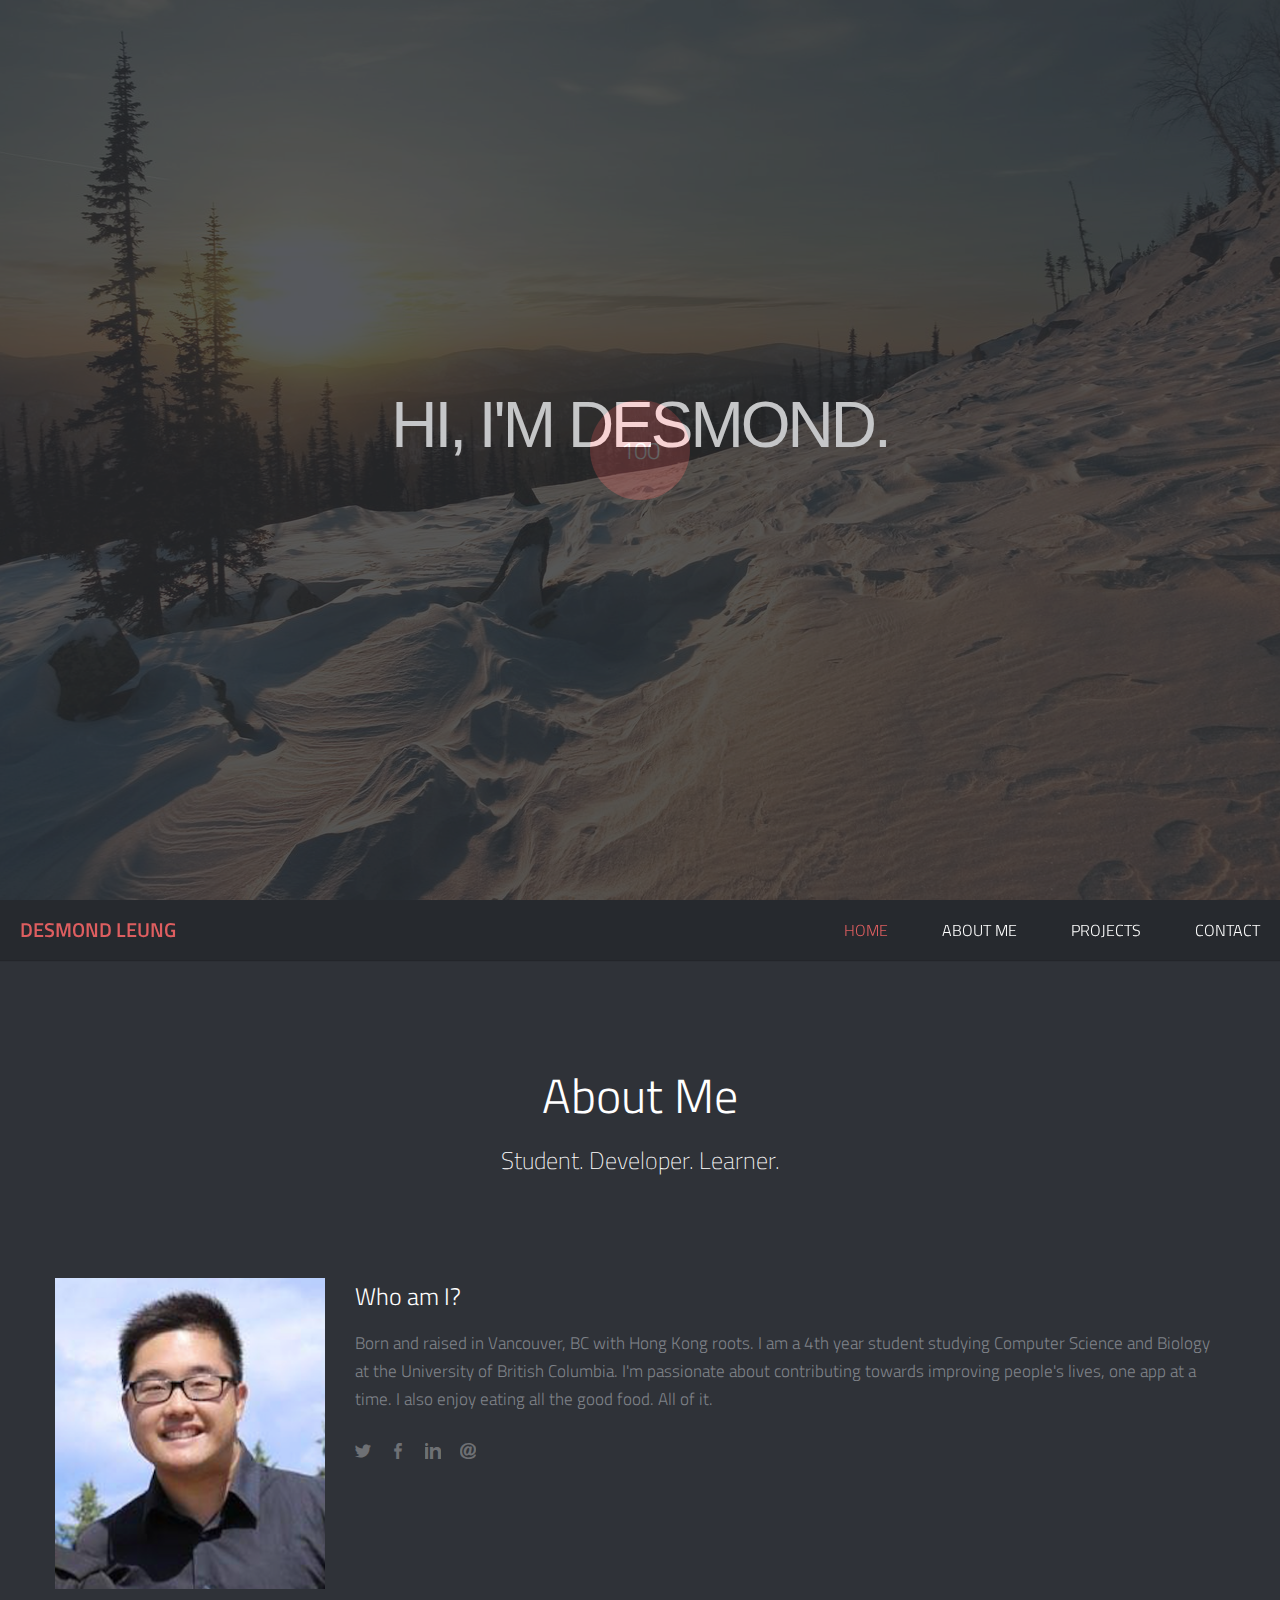
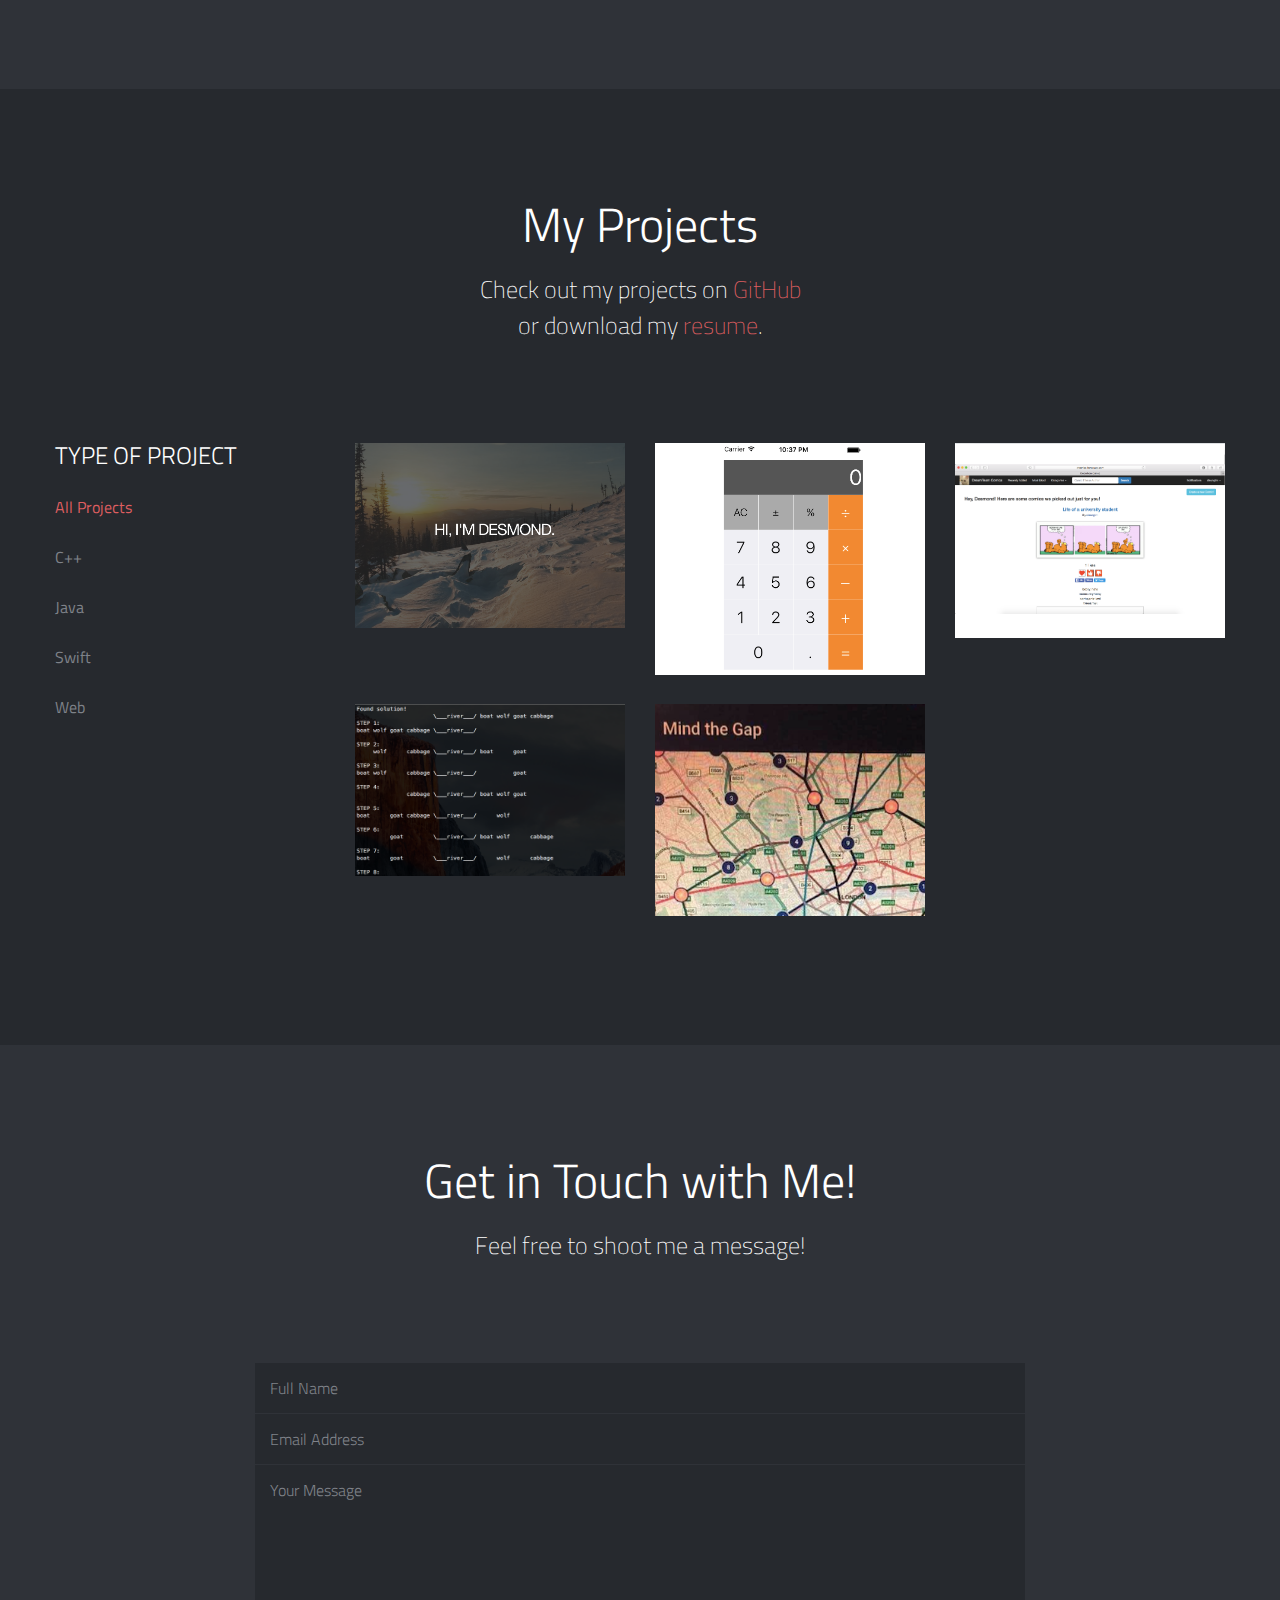
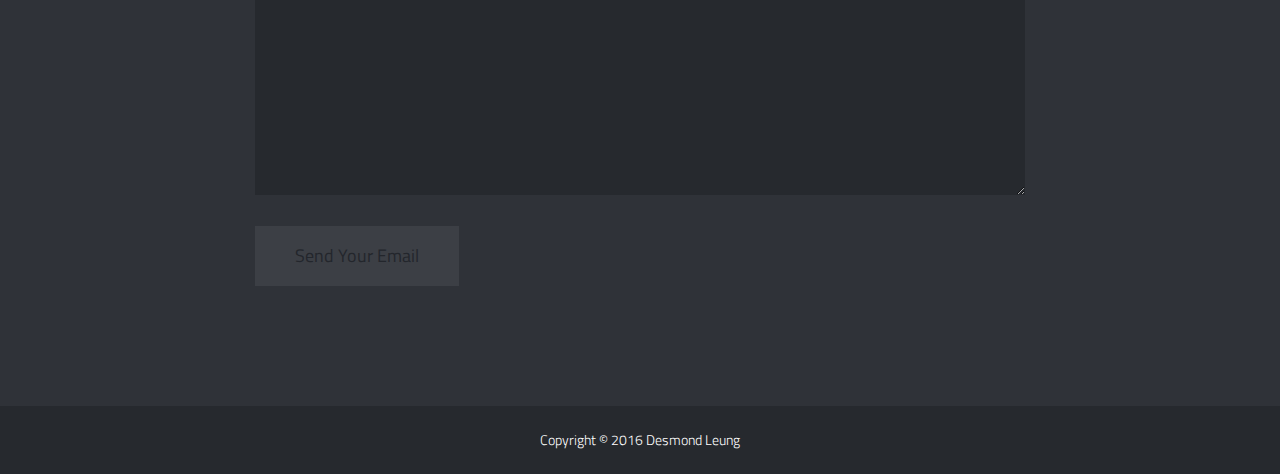
==== commit 1d23d0e1: "Updated layout and content" ====
--- a/index.html
+++ b/index.html
@@ -208,6 +208,18 @@
 						<ul id="thumbs">
 
 							<!-- Item Project and Filter Name -->
+							<li class="item-thumbs span3 web">
+								<!-- Fancybox - Gallery Enabled - Title - Full Image -->
+								<a class="hover-wrap fancybox" data-fancybox-group="gallery" title="Personal Website" href="img/work/full/personalwebsite-full.jpg">
+									<span class="overlay-img"></span>
+									<span class="overlay-img-thumb font-icon-plus"></span>
+								</a>
+								<!-- Thumb Image and Description -->
+								<img src="img/work/thumbs/personalwebsite.jpg" alt="Well, you're looking at it. :) Quick and simple!">
+							</li>
+							<!-- End Item Project -->
+
+							<!-- Item Project and Filter Name -->
 							<li class="item-thumbs span3 swift">
 								<!-- Fancybox - Gallery Enabled - Title - Full Image -->
 								<a class="hover-wrap fancybox" data-fancybox-group="gallery" title="Calculator for iOS" href="img/work/full/calculator-full.jpg">
@@ -215,7 +227,7 @@
 									<span class="overlay-img-thumb font-icon-plus"></span>
 								</a>
 								<!-- Thumb Image and Description -->
-								<img src="img/work/thumbs/calculator.jpg" alt="A simple calculator app for iOS written in Swift. Guided by iTunes U and Stanford.">
+								<img src="img/work/thumbs/calculator.jpg" alt="A simple calculator app for iOS written in Swift. Guided by iTunes U and Stanford. If Apple isn't going to ship a calculator for the iPad, I figured I would make one myself. I mean, we should at least be able to add two numbers together without seeing ads, right?">
 							</li>
 							<!-- End Item Project -->
 
@@ -227,7 +239,7 @@
 									<span class="overlay-img-thumb font-icon-plus"></span>
 								</a>
 								<!-- Thumb Image and Description -->
-								<img src="img/work/thumbs/dtcomics.jpg" alt="A web application built using Express and Node.js that allows users to upload and share images.">
+								<img src="img/work/thumbs/dtcomics.jpg" alt="A web application built using Express and Node.js that allows users to upload and share images. First experience using Jade - I can see why others preferred to use plain HTML now. (A+)">
 							</li>
 							<!-- End Item Project -->
 
@@ -240,7 +252,7 @@
 								</a>
 								<!-- Thumb Image and Description -->
 								<img src="img/work/thumbs/puzzlesolver.jpg" alt="A program that solve puzzles such as Sudoku,  -the Wolf-Goat-Cabbage problem, and multiple slider puzzles of varying sizes.">
+the Wolf-Goat-Cabbage problem, and multiple slider puzzles of varying sizes. Created abstract data types including Queue{LinkedList, HeapPriority, CircularArray}, and fixed-size and dynamically resizing hash tables (with chaining) based dictionaries. Full disclosure: course slides and Google were available as resources and I took full advantage of that.">
 							</li>
 							<!-- End Item Project -->
 
@@ -252,7 +264,7 @@
 									<span class="overlay-img-thumb font-icon-plus"></span>
 								</a>
 								<!-- Thumb Image and Description -->
-								<img src="img/work/thumbs/mindthegap.jpg" alt="An Android application that uses Transport for London (TfL) Open Data and OSMDroid to plot the London Underground tube lines onto a map.">
+								<img src="img/work/thumbs/mindthegap.jpg" alt="An Android application that uses Transport for London (TfL) Open Data and OSMDroid to plot the London Underground tube lines onto a map. Functionality included showing users the locations of stops and real-time arrivals information. It was all good fun. Cheers. (A+)">
 							</li>
 							<!-- End Item Project -->
 
--- a/css/main.css
+++ b/css/main.css
@@ -329,6 +329,7 @@
 
    #home-slider .slide-content {
    	font-size: 60px;
+      font-size: 5vw;
    	color: #FFFFFF;
    	letter-spacing: -3px;
    	text-transform: uppercase;	
--- a/css/responsive.css
+++ b/css/responsive.css
@@ -55,7 +55,7 @@
 
 	nav#brand {
 		float: left;
-		margin-left: 0px;
+		margin-left: 20px;
 	}
 
 	#back-to-top {
@@ -217,7 +217,7 @@
 
 	nav#brand {
 		float: left;
-		margin-left: 0px;
+		margin-left: 20px;
 	}
 
 	#back-to-top {
@@ -392,7 +392,7 @@
 
 	nav#brand {
 		float: left;
-		margin-left: 0px;
+		margin-left: 20px;
 	}
 	
 	#navigation-mobile li a {
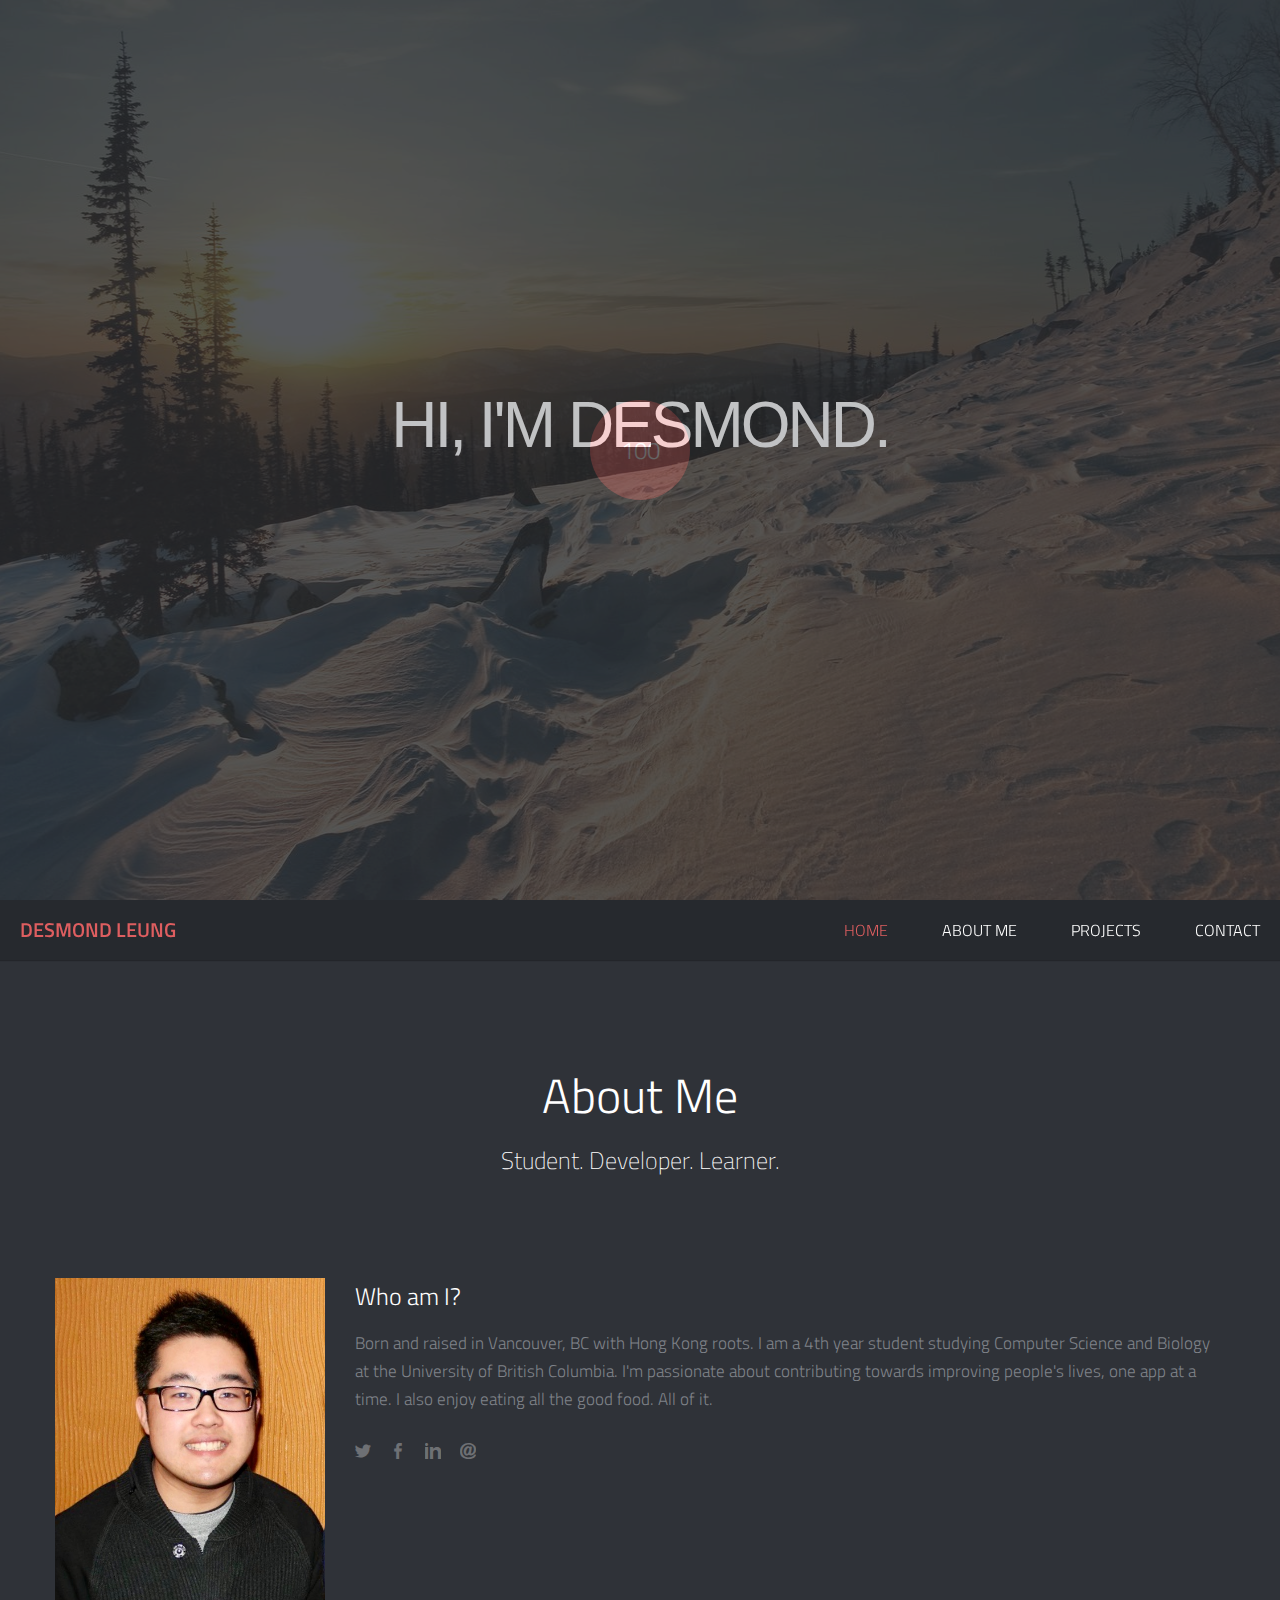
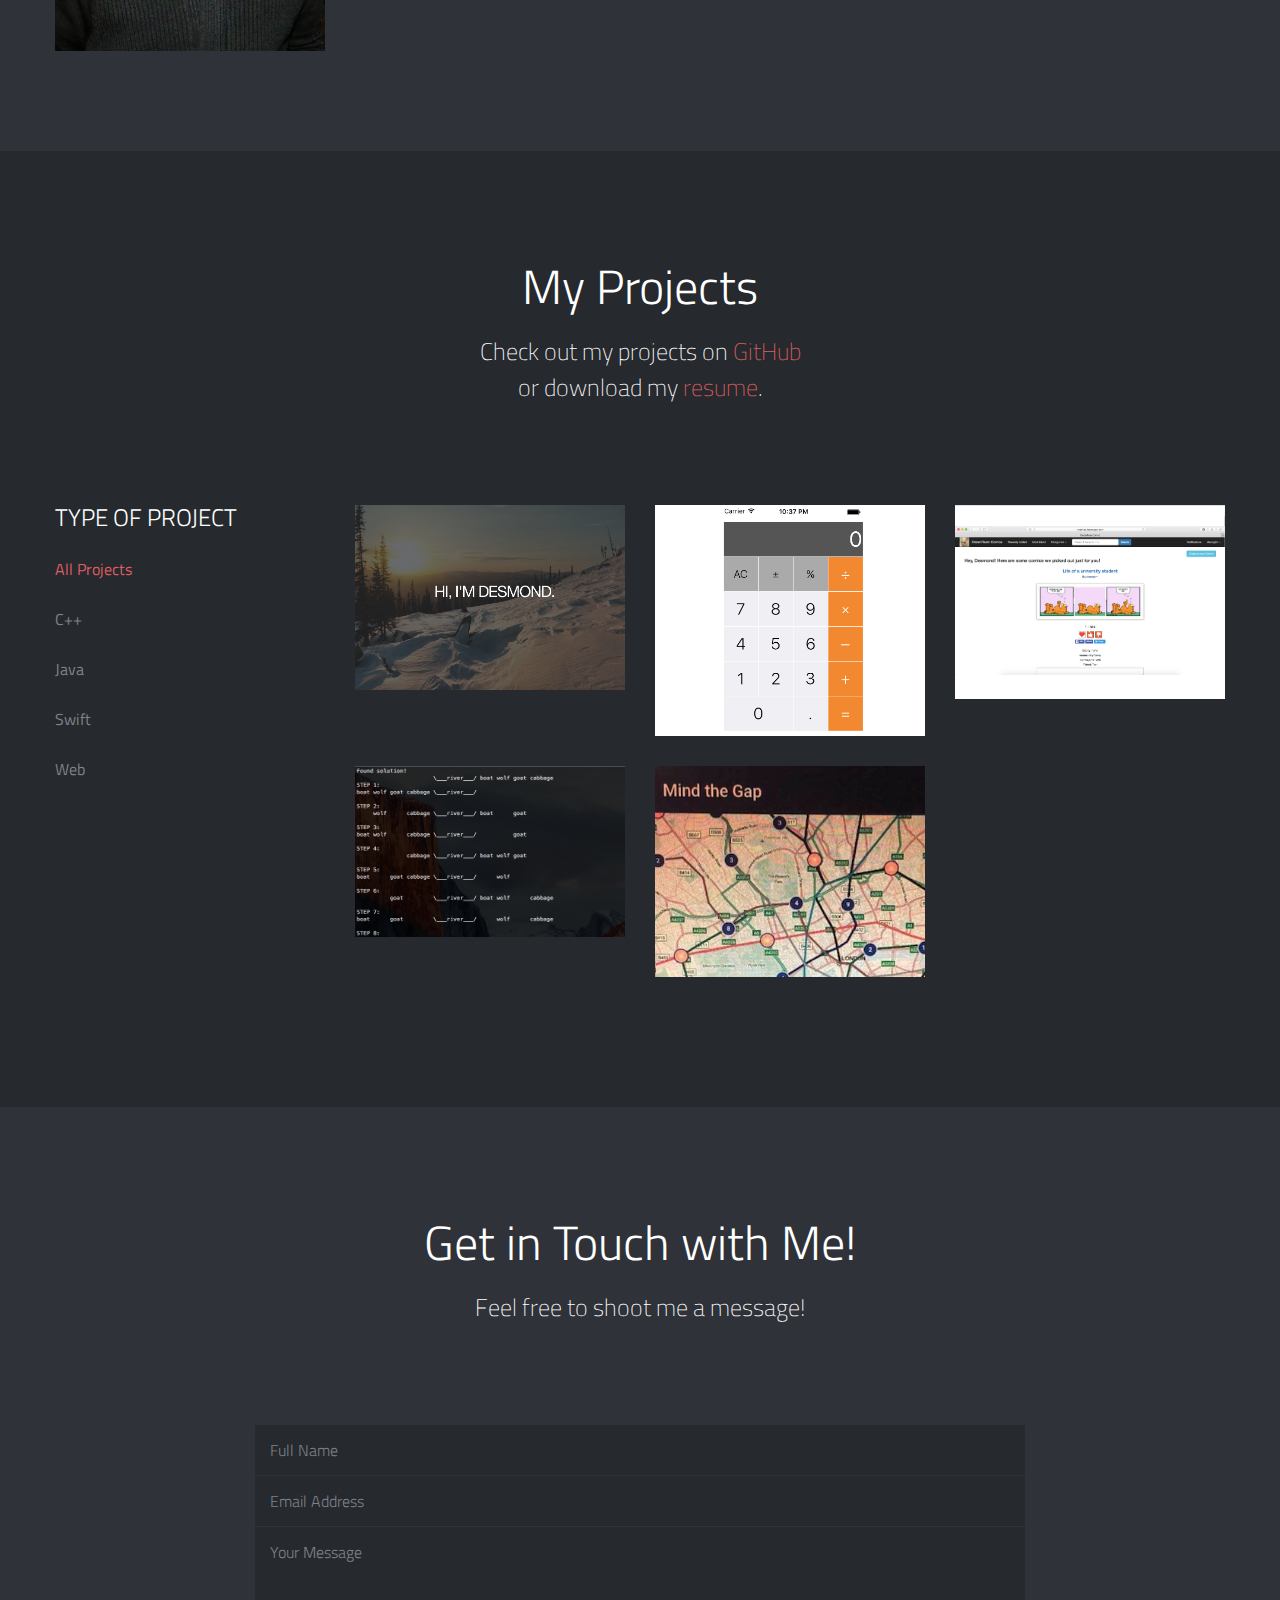
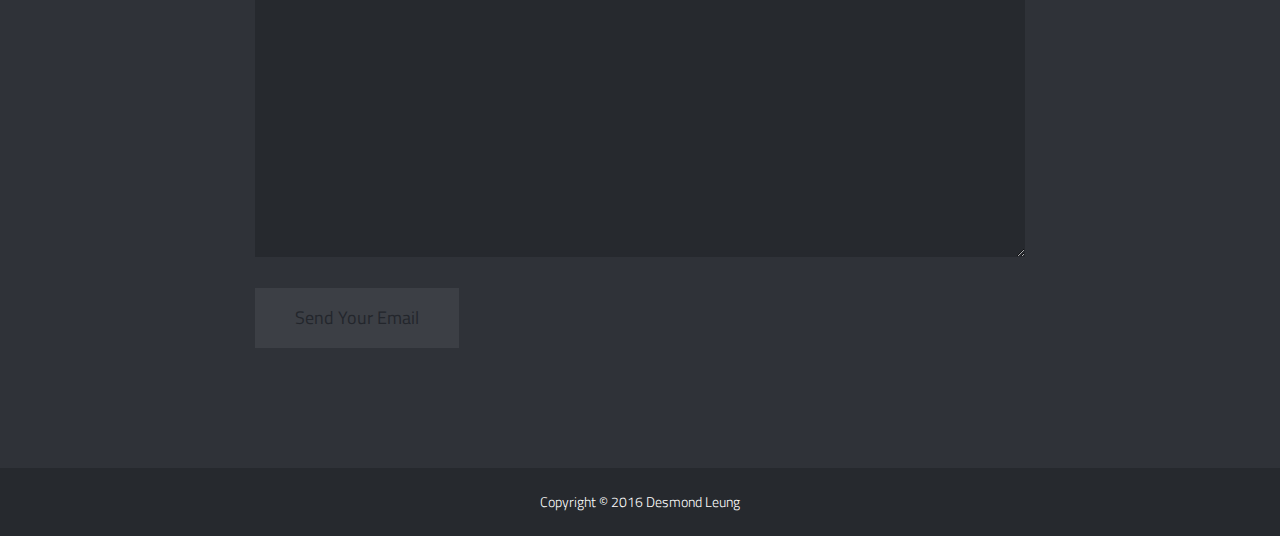
==== commit d0cb8246: "Minor layout and content updates" ====
--- a/index.html
+++ b/index.html
@@ -157,7 +157,7 @@
 					<ul class="social-icons">
 						<li><a href="https://www.twitter.com/dleungtm"><i class="font-icon-social-twitter"></i></a></li>
 						<li><a href="https://www.facebook.com/dleungtm"><i class="font-icon-social-facebook"></i></a></li>
-						<li><a href="https://www.linkedin.com/in/dleungtm"><i class="font-icon-social-linkedin"></i></a></li>
+						<li><a href="https://www.linkedin.com/in/desmond-leung-276032125"><i class="font-icon-social-linkedin"></i></a></li>
 						<li><a href="mailto:dleungtm@gmail.com"><i class="font-icon-social-email"></i></a></li>
 					</ul>
 				</div>
--- a/css/main.css
+++ b/css/main.css
@@ -330,9 +330,9 @@
    #home-slider .slide-content {
    	font-size: 60px;
       font-size: 5vw;
-   	color: #FFFFFF;
-   	letter-spacing: -3px;
-   	text-transform: uppercase;	
+      color: #FFFFFF;
+      letter-spacing: -3px;
+      text-transform: uppercase;	
    }
 
    #home-slider .control-nav {
--- a/css/responsive.css
+++ b/css/responsive.css
@@ -1,8 +1,4 @@
 @media (min-width: 768px) and (max-width: 979px) {
-	nav#brand {
-		float: left;
-		margin-left: 20px;
-	}
 
 	#menu {
 		display: none;	
@@ -52,11 +48,6 @@
 }
 
 @media (min-width: 481px) and (max-width: 767px) {
-
-	nav#brand {
-		float: left;
-		margin-left: 20px;
-	}
 
 	#back-to-top {
 		display: none !important;	
@@ -89,6 +80,16 @@
 	
 	header .sticky-nav.stuck #logo {
 		margin-left: 20px;	
+	}
+
+	/*replace logo with brand*/
+	
+	header .sticky-nav #brand {
+		margin-left: 0px;
+	}
+
+	header .sticky-nav.stuck #brand {
+		margin-left: 20px;
 	}
 	
 	header .sticky-nav #menu {
@@ -215,11 +216,6 @@
 
 @media (max-width: 480px) {
 
-	nav#brand {
-		float: left;
-		margin-left: 20px;
-	}
-
 	#back-to-top {
 		display: none !important;	
 	}
@@ -255,6 +251,16 @@
 	
 	header .sticky-nav.stuck #logo {
 		margin-left: 20px;	
+	}
+
+	/*replace logo with brand*/
+	
+	header .sticky-nav #brand {
+		margin-left: 0px;
+	}
+
+	header .sticky-nav.stuck #brand {
+		margin-left: 20px;
 	}
 	
 	header .sticky-nav #menu {
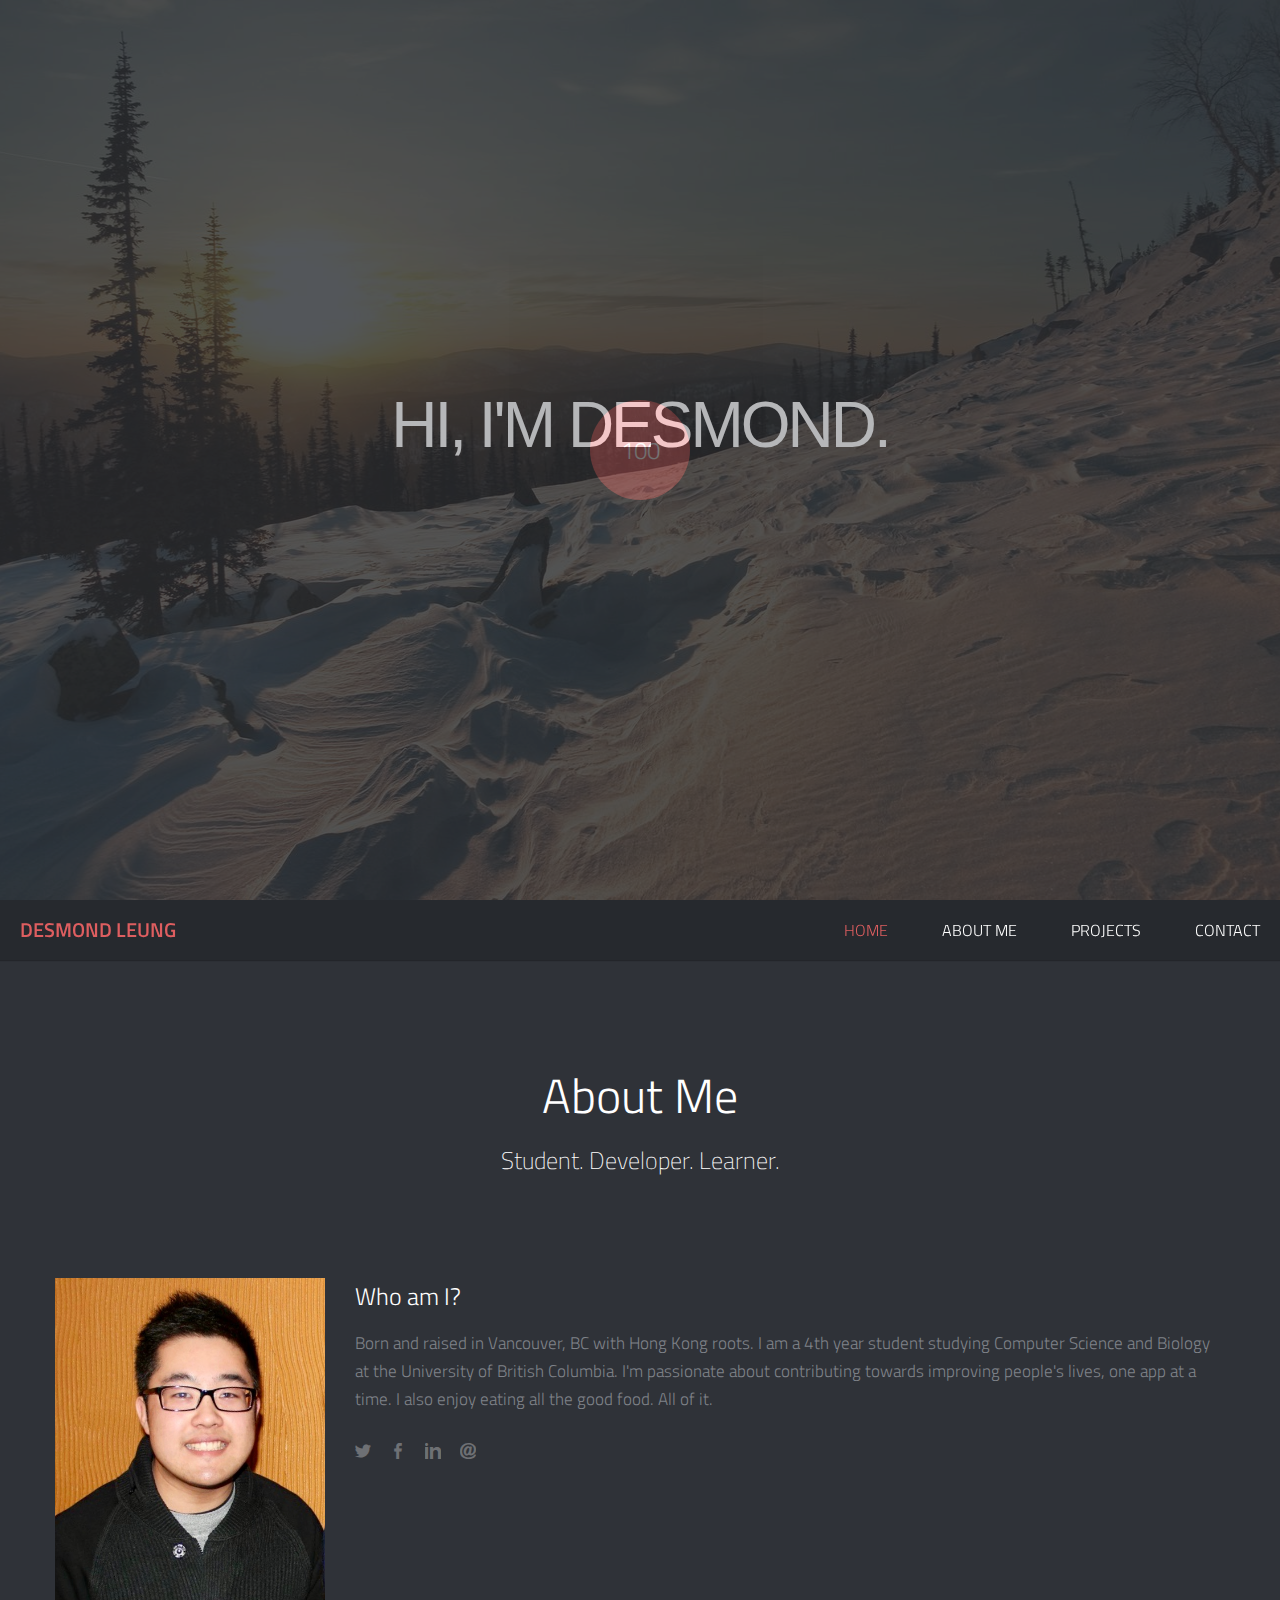
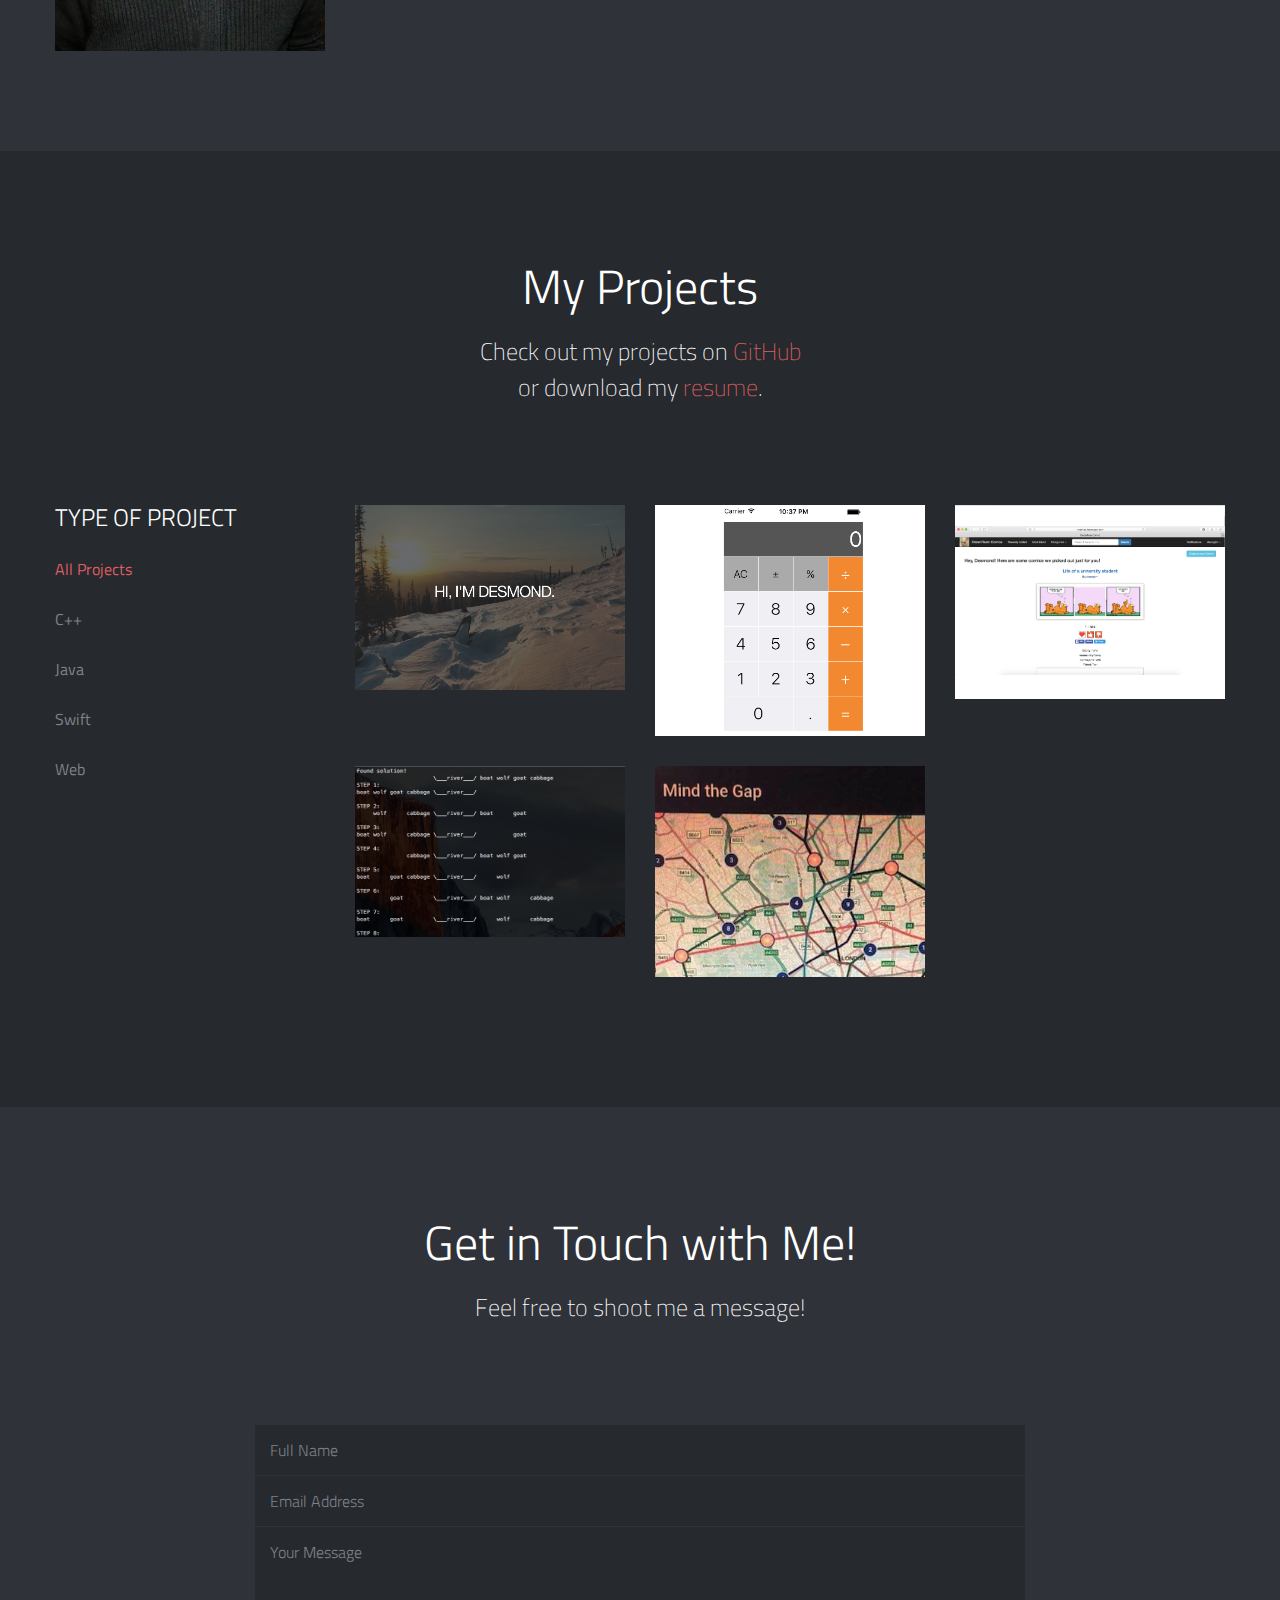
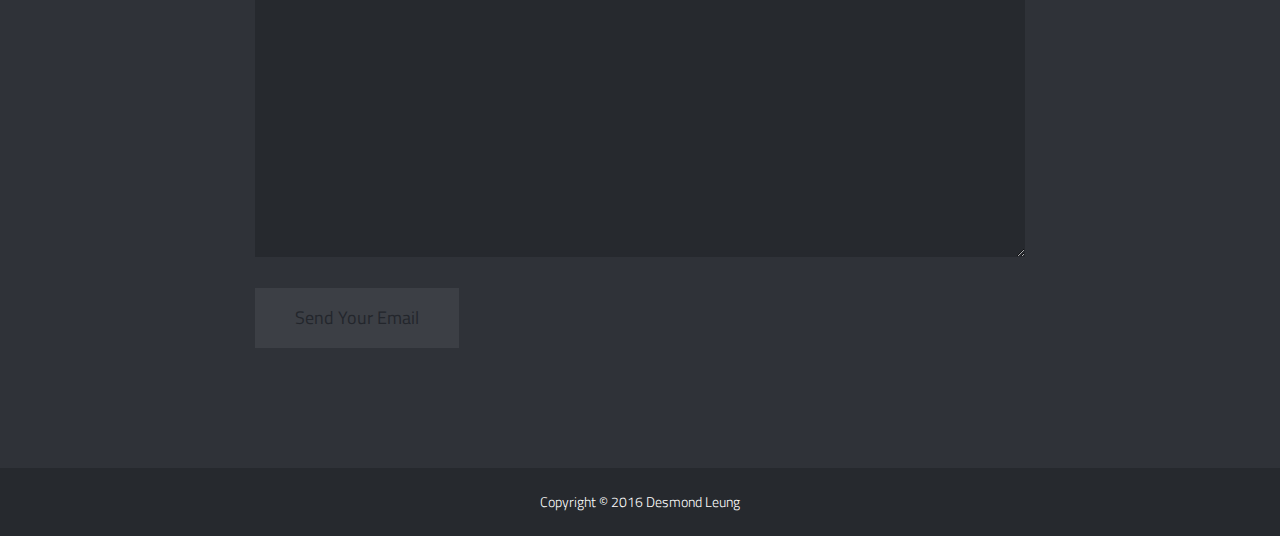
==== commit aa3cf28a: "Updated content" ====
--- a/index.html
+++ b/index.html
@@ -1,22 +1,14 @@
-<!DOCTYPE html>
-<!--[if lt IE 7]><html class="no-js lt-ie9 lt-ie8 lt-ie7" lang="en"> <![endif]-->
-<!--[if (IE 7)&!(IEMobile)]><html class="no-js lt-ie9 lt-ie8" lang="en"><![endif]-->
-<!--[if (IE 8)&!(IEMobile)]><html class="no-js lt-ie9" lang="en"><![endif]-->
-<!--[if (IE 9)]><html class="no-js ie9" lang="en"><![endif]-->
-<!--[if gt IE 8]><!--> <html lang="en-US"> <!--<![endif]-->
+<html>
 <head>
-
 	<!-- Meta Tags -->
 	<meta http-equiv="Content-Type" content="text/html; charset=UTF-8" />
-
-	<title>Desmond Leung</title>   
-
-	<meta name="description" content="My Personal Website" /> 
+	<title>Desmond Leung</title>
+	<meta name="description" content="My Personal Website" />
 
 	<!-- Mobile Specifics -->
 	<meta name="viewport" content="width=device-width, initial-scale=1.0">
 	<meta name="HandheldFriendly" content="true"/>
-	<meta name="MobileOptimized" content="320"/>   
+	<meta name="MobileOptimized" content="320"/>
 
 	<!-- Mobile Internet Explorer ClearType Technology -->
 	<!--[if IEMobile]>  <meta http-equiv="cleartype" content="on">  <![endif]-->
@@ -44,9 +36,20 @@
 	<link href="css/bootstrap-responsive.min.css" rel="stylesheet">
 	<link href="css/responsive.css" rel="stylesheet">
 
-	<!-- Supersized -->
-	<link href="css/supersized.css" rel="stylesheet">
-	<link href="css/supersized.shutter.css" rel="stylesheet">
+	<!-- Js -->
+	<script src="https://ajax.googleapis.com/ajax/libs/jquery/1.9.1/jquery.min.js"></script> <!-- jQuery Core -->
+	<script src="js/bootstrap.min.js"></script> <!-- Bootstrap -->
+	<script src="js/modernizr.js"></script> <!-- Modernizr -->
+	<script src="js/supersized.3.2.7.min.js"></script> <!-- Slider -->
+	<script src="js/waypoints.js"></script> <!-- WayPoints -->
+	<script src="js/waypoints-sticky.js"></script> <!-- Waypoints for Header -->
+	<script src="js/jquery.isotope.js"></script> <!-- Isotope Filter -->
+	<script src="js/jquery.fancybox.pack.js"></script> <!-- Fancybox -->
+	<script src="js/jquery.fancybox-media.js"></script> <!-- Fancybox for Media -->
+	<script src="js/jquery.tweet.js"></script> <!-- Tweet -->
+	<script src="js/plugins.js"></script> <!-- Contains: jPreloader, jQuery Easing, jQuery ScrollTo, jQuery One Page Navi -->
+	<script src="js/main.js"></script> <!-- Default JS -->
+	<!-- End Js -->
 
 	<!-- Google Font -->
 	<link href='https://fonts.googleapis.com/css?family=Titillium+Web:400,200,200italic,300,300italic,400italic,600,600italic,700,700italic,900' rel='stylesheet' type='text/css'>
@@ -59,297 +62,276 @@
 	<link rel="apple-touch-icon" sizes="72x72" href="#">
 	<link rel="apple-touch-icon" sizes="144x144" href="#">
 
-	<!-- Modernizr -->
-	<script src="js/modernizr.js"></script>
-
 	<!-- Analytics -->
 	<script type="text/javascript">
 
-		var _gaq = _gaq || [];
-		_gaq.push(['_setAccount', 'Insert Your Code']);
-		_gaq.push(['_trackPageview']);
-
-		(function() {
-			var ga = document.createElement('script'); ga.type = 'text/javascript'; ga.async = true;
-			ga.src = ('https:' == document.location.protocol ? 'https://ssl' : 'http://www') + '.google-analytics.com/ga.js';
-			var s = document.getElementsByTagName('script')[0]; s.parentNode.insertBefore(ga, s);
-		})();
+	var _gaq = _gaq || [];
+	_gaq.push(['_setAccount', 'Insert Your Code']);
+	_gaq.push(['_trackPageview']);
+
+	(function() {
+		var ga = document.createElement('script'); ga.type = 'text/javascript'; ga.async = true;
+		ga.src = ('https:' == document.location.protocol ? 'https://ssl' : 'http://www') + '.google-analytics.com/ga.js';
+		var s = document.getElementsByTagName('script')[0]; s.parentNode.insertBefore(ga, s);
+	})();
 
 	</script>
-	<!-- End Analytics -->
-
-</head>
-
-
-<body>
-
-	<!-- This section is for Splash Screen -->
-	<div class="ole">
-		<section id="jSplash">
-			<div id="circle"></div>
-		</section>
+	<!-- End Analytics --></head>
+
+	<body>
+
+		<!-- This section is for Splash Screen -->
+		<div class="ole">
+			<section id="jSplash">
+				<div id="circle"></div>
+			</section>
+		</div>
+		<!-- End of Splash Screen -->
+
+		<!-- Homepage Slider -->
+		<div id="home-slider">
+			<div class="overlay"></div>
+
+			<div class="slider-text">
+				<div id="slidecaption"></div>
+			</div>
+
+			<!--  <div class="control-nav">
+			<a id="prevslide" class="load-item"><i class="font-icon-arrow-simple-left"></i></a>
+			<a id="nextslide" class="load-item"><i class="font-icon-arrow-simple-right"></i></a>
+			<ul id="slide-list"></ul>
+
+			<a id="nextsection" href="#about"><i class="font-icon-arrow-simple-down"></i></a>
+		</div> -->
 	</div>
-	<!-- End of Splash Screen -->
-
-	<!-- Homepage Slider -->
-	<div id="home-slider">  
-		<div class="overlay"></div>
-
-		<div class="slider-text">
-			<div id="slidecaption"></div>
-		</div>   
-
-<!--  <div class="control-nav">
-		<a id="prevslide" class="load-item"><i class="font-icon-arrow-simple-left"></i></a>
-		<a id="nextslide" class="load-item"><i class="font-icon-arrow-simple-right"></i></a>
-		<ul id="slide-list"></ul>
-		
-		<a id="nextsection" href="#about"><i class="font-icon-arrow-simple-down"></i></a>
-	</div> -->
-</div>
-<!-- End Homepage Slider -->
-
-<!-- Header -->
-<header>
-	<div class="sticky-nav">
-		<a id="mobile-nav" class="menu-nav" href="#menu-nav"></a>
-
-		<nav id="brand">
-			<a id="goUp" href="#home-slider" title="Desmond Leung">Desmond Leung</a>
-		</nav>
-
-		<nav id="menu">
-			<ul id="menu-nav">
-				<li class="current"><a href="#home-slider">Home</a></li>
-				<li><a href="#about">About Me</a></li>                
-				<li><a href="#work">Projects</a></li>
-				<li><a href="#contact">Contact</a></li>
-			</ul>
-		</nav>
+	<!-- End Homepage Slider -->
+
+	<!-- Header -->
+	<header>
+		<div class="sticky-nav">
+			<a id="mobile-nav" class="menu-nav" href="#menu-nav"></a>
+
+			<nav id="brand">
+				<a id="goUp" href="#home-slider" title="Desmond Leung">Desmond Leung</a>
+			</nav>
+
+			<nav id="menu">
+				<ul id="menu-nav">
+					<li class="current"><a href="#home-slider">Home</a></li>
+					<li><a href="#about">About Me</a></li>
+					<li><a href="#work">Projects</a></li>
+					<li><a href="#contact">Contact</a></li>
+				</ul>
+			</nav>
+
+		</div>
+	</header>
+	<!-- End Header -->
+
+	<!-- About Section -->
+	<div id="about" class="page">
+		<div class="container">
+
+			<!-- Title Page -->
+			<div class="row">
+				<div class="span12">
+					<div class="title-page">
+						<h2 class="title">About Me</h2>
+						<h3 class="title-description">Student. Developer. Learner.</h3>
+					</div>
+				</div>
+			</div>
+			<!-- End Title Page -->
+
+			<!-- Start Profile -->
+			<div class="profile">
+				<div class="row">
+					<img class="span3" src="img/profile/profile-01.jpg" alt="Desmond Leung">
+					<h3 class="span9 profile-header">Who am I?</h3>
+					<p class="span9 profile-description">Born and raised in Vancouver, BC with Hong Kong roots. I am a 4th year student studying Computer Science and Biology at the University of British Columbia. I'm passionate about contributing towards improving people's lives, one app at a time. I also enjoy eating all the good food. All of it.</p>
+
+					<div class="span9 social">
+						<ul class="social-icons">
+							<li><a href="https://www.twitter.com/dleungtm"><i class="font-icon-social-twitter"></i></a></li>
+							<li><a href="https://www.facebook.com/dleungtm"><i class="font-icon-social-facebook"></i></a></li>
+							<li><a href="https://www.linkedin.com/in/dleungtm"><i class="font-icon-social-linkedin"></i></a></li>
+							<li><a href="mailto:dleungtm@gmail.com"><i class="font-icon-social-email"></i></a></li>
+						</ul>
+					</div>
+				</div>
+			</div>
+		</div>
+		<!-- End Profile -->
 
 	</div>
-</header>
-<!-- End Header -->
-
-<!-- About Section -->
-<div id="about" class="page">
-	<div class="container">
-
-		<!-- Title Page -->
-		<div class="row">
-			<div class="span12">
-				<div class="title-page">
-					<h2 class="title">About Me</h2>
-					<h3 class="title-description">Student. Developer. Learner.</h3>
-				</div>
-			</div>
-		</div>
-		<!-- End Title Page -->
-
-		<!-- Start Profile -->
-		<div class="profile">
-			<div class="row">
-				<img class="span3" src="img/profile/profile-01.jpg" alt="Desmond Leung">
-				<h3 class="span9 profile-header">Who am I?</h3>
-				<p class="span9 profile-description">Born and raised in Vancouver, BC with Hong Kong roots. I am a 4th year student studying Computer Science and Biology at the University of British Columbia. I'm passionate about contributing towards improving people's lives, one app at a time. I also enjoy eating all the good food. All of it.</p>
-
-				<div class="span9 social">
-					<ul class="social-icons">
-						<li><a href="https://www.twitter.com/dleungtm"><i class="font-icon-social-twitter"></i></a></li>
-						<li><a href="https://www.facebook.com/dleungtm"><i class="font-icon-social-facebook"></i></a></li>
-						<li><a href="https://www.linkedin.com/in/desmond-leung-276032125"><i class="font-icon-social-linkedin"></i></a></li>
-						<li><a href="mailto:dleungtm@gmail.com"><i class="font-icon-social-email"></i></a></li>
-					</ul>
-				</div>
-			</div>
+	<!-- End About Section -->
+
+	<!-- My Projects Section -->
+	<div id="work" class="page-alternate">
+		<div class="container">
+			<!-- Title Page -->
+			<div class="row">
+				<div class="span12">
+					<div class="title-page">
+						<h2 class="title">My Projects</h2>
+						<h3 class="title-description">Check out my projects on <a href="https://github.com/dleungtm">GitHub</a></h3>
+						<h3 class="title-description">or download my <a href="assets/resume.pdf">resume</a>.</h3>
+
+					</div>
+				</div>
+			</div>
+			<!-- End Title Page -->
+
+			<!-- Portfolio Projects -->
+			<div class="row">
+				<div class="span3">
+					<!-- Filter -->
+					<nav id="options" class="work-nav">
+						<ul id="filters" class="option-set" data-option-key="filter">
+							<li class="type-work">Type of Project</li>
+							<li><a href="#filter" data-option-value="*" class="selected">All Projects</a></li>
+							<li><a href="#filter" data-option-value=".cpp">C++</a></li>
+							<li><a href="#filter" data-option-value=".java">Java</a></li>
+							<li><a href="#filter" data-option-value=".swift">Swift</a></li>
+							<li><a href="#filter" data-option-value=".web">Web</a></li>
+						</ul>
+					</nav>
+					<!-- End Filter -->
+				</div>
+
+				<div class="span9">
+					<div class="row">
+						<section id="projects">
+							<ul id="thumbs">
+
+								<!-- Item Project and Filter Name -->
+								<li class="item-thumbs span3 web">
+									<!-- Fancybox - Gallery Enabled - Title - Full Image -->
+									<a class="hover-wrap fancybox" data-fancybox-group="gallery" title="Personal Website" href="img/work/full/personalwebsite-full.jpg">
+										<span class="overlay-img"></span>
+										<span class="overlay-img-thumb font-icon-plus"></span>
+									</a>
+									<!-- Thumb Image and Description -->
+									<img src="img/work/thumbs/personalwebsite.jpg" alt="Well, you're looking at it. :) Quick and simple!">
+								</li>
+								<!-- End Item Project -->
+
+								<!-- Item Project and Filter Name -->
+								<li class="item-thumbs span3 swift">
+									<!-- Fancybox - Gallery Enabled - Title - Full Image -->
+									<a class="hover-wrap fancybox" data-fancybox-group="gallery" title="Calculator for iOS" href="img/work/full/calculator-full.jpg">
+										<span class="overlay-img"></span>
+										<span class="overlay-img-thumb font-icon-plus"></span>
+									</a>
+									<!-- Thumb Image and Description -->
+									<img src="img/work/thumbs/calculator.jpg" alt="A simple calculator app for iOS written in Swift. Guided by iTunes U and Stanford. If Apple isn't going to ship a calculator for the iPad, I figured I would make one myself. I mean, we should at least be able to add two numbers together without seeing ads, right?">
+								</li>
+								<!-- End Item Project -->
+
+								<!-- Item Project and Filter Name -->
+								<li class="item-thumbs span3 web">
+									<!-- Fancybox - Gallery Enabled - Title - Full Image -->
+									<a class="hover-wrap fancybox" data-fancybox-group="gallery" title="Comic Book Viewer" href="img/work/full/dtcomics-full.jpg">
+										<span class="overlay-img"></span>
+										<span class="overlay-img-thumb font-icon-plus"></span>
+									</a>
+									<!-- Thumb Image and Description -->
+									<img src="img/work/thumbs/dtcomics.jpg" alt="A web application built using Express and Node.js that allows users to upload and share images. First experience using Jade - I can see why others preferred to use plain HTML now. (A+)">
+								</li>
+								<!-- End Item Project -->
+
+								<!-- Item Project and Filter Name -->
+								<li class="item-thumbs span3 cpp">
+									<!-- Fancybox - Gallery Enabled - Title - Full Image -->
+									<a class="hover-wrap fancybox" data-fancybox-group="gallery" title="Puzzle Solver" href="img/work/full/puzzlesolver-full.jpg">
+										<span class="overlay-img"></span>
+										<span class="overlay-img-thumb font-icon-plus"></span>
+									</a>
+									<!-- Thumb Image and Description -->
+									<img src="img/work/thumbs/puzzlesolver.jpg" alt="A program that solve puzzles such as Sudoku, +the Wolf-Goat-Cabbage problem, and multiple slider puzzles of varying sizes. Created abstract data types including Queue{LinkedList, HeapPriority, CircularArray}, and fixed-size and dynamically resizing hash tables (with chaining) based dictionaries. Full disclosure: course slides and Google were available as resources and I took full advantage of that.">
+								</li>
+								<!-- End Item Project -->
+
+								<!-- Item Project and Filter Name -->
+								<li class="item-thumbs span3 java">
+									<!-- Fancybox - Gallery Enabled - Title - Full Image -->
+									<a class="hover-wrap fancybox" data-fancybox-group="gallery" title="Mind the Gap" href="img/work/full/mindthegap-full.jpg">
+										<span class="overlay-img"></span>
+										<span class="overlay-img-thumb font-icon-plus"></span>
+									</a>
+									<!-- Thumb Image and Description -->
+									<img src="img/work/thumbs/mindthegap.jpg" alt="An Android application that uses Transport for London (TfL) Open Data and OSMDroid to plot the London Underground tube lines onto a map. Functionality included showing users the locations of stops and real-time arrivals information. It was all good fun. Cheers. (A+)">
+								</li>
+								<!-- End Item Project -->
+
+							</ul>
+						</section>
+
+					</div>
+				</div>
+			</div>
+			<!-- End Portfolio Projects -->
 		</div>
 	</div>
-	<!-- End Profile -->
-
-</div>
-<!-- End About Section -->
-
-<!-- My Projects Section -->
-<div id="work" class="page-alternate">
-	<div class="container">
-		<!-- Title Page -->
-		<div class="row">
-			<div class="span12">
-				<div class="title-page">
-					<h2 class="title">My Projects</h2>
-					<h3 class="title-description">Check out my projects on <a href="https://github.com/dleungtm">GitHub</a></h3>
-					<h3 class="title-description">or download my <a href="assets/resume.pdf">resume</a>.</h3>
-
-				</div>
-			</div>
-		</div>
-		<!-- End Title Page -->
-
-		<!-- Portfolio Projects -->
-		<div class="row">
-			<div class="span3">
-				<!-- Filter -->
-				<nav id="options" class="work-nav">
-					<ul id="filters" class="option-set" data-option-key="filter">
-						<li class="type-work">Type of Project</li>
-						<li><a href="#filter" data-option-value="*" class="selected">All Projects</a></li>
-						<li><a href="#filter" data-option-value=".cpp">C++</a></li>
-						<li><a href="#filter" data-option-value=".java">Java</a></li>
-						<li><a href="#filter" data-option-value=".swift">Swift</a></li>
-						<li><a href="#filter" data-option-value=".web">Web</a></li>
-					</ul>
-				</nav>
-				<!-- End Filter -->
-			</div>
-
-			<div class="span9">
-				<div class="row">
-					<section id="projects">
-						<ul id="thumbs">
-
-							<!-- Item Project and Filter Name -->
-							<li class="item-thumbs span3 web">
-								<!-- Fancybox - Gallery Enabled - Title - Full Image -->
-								<a class="hover-wrap fancybox" data-fancybox-group="gallery" title="Personal Website" href="img/work/full/personalwebsite-full.jpg">
-									<span class="overlay-img"></span>
-									<span class="overlay-img-thumb font-icon-plus"></span>
-								</a>
-								<!-- Thumb Image and Description -->
-								<img src="img/work/thumbs/personalwebsite.jpg" alt="Well, you're looking at it. :) Quick and simple!">
-							</li>
-							<!-- End Item Project -->
-
-							<!-- Item Project and Filter Name -->
-							<li class="item-thumbs span3 swift">
-								<!-- Fancybox - Gallery Enabled - Title - Full Image -->
-								<a class="hover-wrap fancybox" data-fancybox-group="gallery" title="Calculator for iOS" href="img/work/full/calculator-full.jpg">
-									<span class="overlay-img"></span>
-									<span class="overlay-img-thumb font-icon-plus"></span>
-								</a>
-								<!-- Thumb Image and Description -->
-								<img src="img/work/thumbs/calculator.jpg" alt="A simple calculator app for iOS written in Swift. Guided by iTunes U and Stanford. If Apple isn't going to ship a calculator for the iPad, I figured I would make one myself. I mean, we should at least be able to add two numbers together without seeing ads, right?">
-							</li>
-							<!-- End Item Project -->
-
-							<!-- Item Project and Filter Name -->
-							<li class="item-thumbs span3 web">
-								<!-- Fancybox - Gallery Enabled - Title - Full Image -->
-								<a class="hover-wrap fancybox" data-fancybox-group="gallery" title="Comic Book Viewer" href="img/work/full/dtcomics-full.jpg">
-									<span class="overlay-img"></span>
-									<span class="overlay-img-thumb font-icon-plus"></span>
-								</a>
-								<!-- Thumb Image and Description -->
-								<img src="img/work/thumbs/dtcomics.jpg" alt="A web application built using Express and Node.js that allows users to upload and share images. First experience using Jade - I can see why others preferred to use plain HTML now. (A+)">
-							</li>
-							<!-- End Item Project -->
-
-							<!-- Item Project and Filter Name -->
-							<li class="item-thumbs span3 cpp">
-								<!-- Fancybox - Gallery Enabled - Title - Full Image -->
-								<a class="hover-wrap fancybox" data-fancybox-group="gallery" title="Puzzle Solver" href="img/work/full/puzzlesolver-full.jpg">
-									<span class="overlay-img"></span>
-									<span class="overlay-img-thumb font-icon-plus"></span>
-								</a>
-								<!-- Thumb Image and Description -->
-								<img src="img/work/thumbs/puzzlesolver.jpg" alt="A program that solve puzzles such as Sudoku,  -the Wolf-Goat-Cabbage problem, and multiple slider puzzles of varying sizes. Created abstract data types including Queue{LinkedList, HeapPriority, CircularArray}, and fixed-size and dynamically resizing hash tables (with chaining) based dictionaries. Full disclosure: course slides and Google were available as resources and I took full advantage of that.">
-							</li>
-							<!-- End Item Project -->
-
-							<!-- Item Project and Filter Name -->
-							<li class="item-thumbs span3 java">
-								<!-- Fancybox - Gallery Enabled - Title - Full Image -->
-								<a class="hover-wrap fancybox" data-fancybox-group="gallery" title="Mind the Gap" href="img/work/full/mindthegap-full.jpg">
-									<span class="overlay-img"></span>
-									<span class="overlay-img-thumb font-icon-plus"></span>
-								</a>
-								<!-- Thumb Image and Description -->
-								<img src="img/work/thumbs/mindthegap.jpg" alt="An Android application that uses Transport for London (TfL) Open Data and OSMDroid to plot the London Underground tube lines onto a map. Functionality included showing users the locations of stops and real-time arrivals information. It was all good fun. Cheers. (A+)">
-							</li>
-							<!-- End Item Project -->
-
-						</ul>
-					</section>
-
-				</div>
-			</div>
-		</div>
-		<!-- End Portfolio Projects -->
+	<!-- End My Projects Section -->
+
+
+	<!-- Contact Section -->
+	<div id="contact" class="page">
+		<div class="container">
+			<!-- Title Page -->
+			<div class="row">
+				<div class="span12">
+					<div class="title-page">
+						<h2 class="title">Get in Touch with Me!</h2>
+						<h3 class="title-description">Feel free to shoot me a message!</h3>
+					</div>
+				</div>
+			</div>
+			<!-- End Title Page -->
+
+			<!-- Contact Form -->
+			<div class="row">
+				<div class="offset2 span8">
+
+					<form id="contact-form" class="contact-form" action="#">
+						<p class="contact-name">
+							<input id="contact_name" type="text" placeholder="Full Name" value="" name="name" />
+						</p>
+						<p class="contact-email">
+							<input id="contact_email" type="text" placeholder="Email Address" value="" name="email" />
+						</p>
+						<p class="contact-message">
+							<textarea id="contact_message" placeholder="Your Message" name="message" rows="15" cols="40"></textarea>
+						</p>
+						<p class="contact-submit">
+							<a id="contact-submit" class="submit" href="#">Send Your Email</a>
+						</p>
+
+						<div id="response">
+
+						</div>
+					</form>
+
+				</div>
+			</div>
+			<!-- End Contact Form -->
+		</div>
 	</div>
-</div>
-<!-- End My Projects Section -->
-
-
-<!-- Contact Section -->
-<div id="contact" class="page">
-	<div class="container">
-		<!-- Title Page -->
-		<div class="row">
-			<div class="span12">
-				<div class="title-page">
-					<h2 class="title">Get in Touch with Me!</h2>
-					<h3 class="title-description">Feel free to shoot me a message!</h3>
-				</div>
-			</div>
-		</div>
-		<!-- End Title Page -->
-
-		<!-- Contact Form -->
-		<div class="row">
-			<div class="offset2 span8">
-
-				<form id="contact-form" class="contact-form" action="#">
-					<p class="contact-name">
-						<input id="contact_name" type="text" placeholder="Full Name" value="" name="name" />
-					</p>
-					<p class="contact-email">
-						<input id="contact_email" type="text" placeholder="Email Address" value="" name="email" />
-					</p>
-					<p class="contact-message">
-						<textarea id="contact_message" placeholder="Your Message" name="message" rows="15" cols="40"></textarea>
-					</p>
-					<p class="contact-submit">
-						<a id="contact-submit" class="submit" href="#">Send Your Email</a>
-					</p>
-
-					<div id="response">
-
-					</div>
-				</form>
-
-			</div>
-		</div>
-		<!-- End Contact Form -->
-	</div>
-</div>
-<!-- End Contact Section -->
-
-<!-- Footer -->
-<footer>
-	<p class="credits">Copyright &copy; 2016 Desmond Leung</p>
-</footer>
-<!-- End Footer -->
-
-<!-- Back To Top -->
-<a id="back-to-top" href="#">
-	<i class="font-icon-arrow-simple-up"></i>
-</a>
-<!-- End Back to Top -->
-
-
-<!-- Js -->
-<script src="https://ajax.googleapis.com/ajax/libs/jquery/1.9.1/jquery.min.js"></script> <!-- jQuery Core -->
-<script src="js/bootstrap.min.js"></script> <!-- Bootstrap -->
-<script src="js/supersized.3.2.7.min.js"></script> <!-- Slider -->
-<script src="js/waypoints.js"></script> <!-- WayPoints -->
-<script src="js/waypoints-sticky.js"></script> <!-- Waypoints for Header -->
-<script src="js/jquery.isotope.js"></script> <!-- Isotope Filter -->
-<script src="js/jquery.fancybox.pack.js"></script> <!-- Fancybox -->
-<script src="js/jquery.fancybox-media.js"></script> <!-- Fancybox for Media -->
-<script src="js/jquery.tweet.js"></script> <!-- Tweet -->
-<script src="js/plugins.js"></script> <!-- Contains: jPreloader, jQuery Easing, jQuery ScrollTo, jQuery One Page Navi -->
-<script src="js/main.js"></script> <!-- Default JS -->
-<!-- End Js -->
+	<!-- End Contact Section -->
+
+	<!-- Footer -->
+	<footer style="position: relative;">
+		<p class="credits">Copyright &copy; 2016 Desmond Leung</p>
+	</footer>
+	<!-- End Footer -->
+
+	<!-- Back To Top -->
+	<a id="back-to-top" href="#">
+		<i class="font-icon-arrow-simple-up"></i>
+	</a>
+	<!-- End Back to Top -->
 
 </body>
-</html>+</html>
--- a/css/main.css
+++ b/css/main.css
@@ -1,5 +1,5 @@
 /*
-Theme Name: Brushed 
+Theme Name: Brushed
 Theme URI: http://www.themes.alessioatzeni.com/html/brushed/
 Author: Alessio Atzeni
 Author URI: http://www.alessioatzeni.com
@@ -18,8 +18,8 @@
 
    html, html a{
    	width:100%;
-   	font-size: 100%; 
-   	-webkit-text-size-adjust: 100%; 
+   	font-size: 100%;
+   	-webkit-text-size-adjust: 100%;
    	-ms-text-size-adjust: 100%;
    }
 
@@ -38,7 +38,7 @@
    	text-decoration: none;
    	cursor: pointer;
 
-   	-webkit-transition: color 0.1s linear 0s;	
+   	-webkit-transition: color 0.1s linear 0s;
    	-moz-transition: color 0.1s linear 0s;
    	-o-transition: color 0.1s linear 0s;
    	transition: color 0.1s linear 0s;
@@ -57,11 +57,11 @@
    }
 
    a > img {
-   	vertical-align: bottom;	
+   	vertical-align: bottom;
    }
 
    img {
-   	max-width: none;	
+   	max-width: none;
    }
 
    strong {
@@ -79,15 +79,20 @@
    	border-bottom: none;
    	border-left: none;
    	border-right: none;
-   	margin: 50px 0;	
-   }
-
-   .align_left{
+   	margin: 50px 0;
+   }
+
+   .centered {
+    display: block;
+    margin: auto;
+   }
+
+   .align_left {
    	float:left;
    	margin:0 25px 0 0px!important;
    }
 
-   .align_right{
+   .align_right {
    	float:right;
    	margin:0 0 0 25px!important;
    }
@@ -101,7 +106,7 @@
    }
 
    .text_align_right {
-   	text-align: right;	
+   	text-align: right;
    }
 
    .color-text {
@@ -118,7 +123,7 @@
    	outline: 0;
    }
 
-   input:focus, 
+   input:focus,
    textarea:focus,
    input[type="text"]:focus {
    	outline: 0;
@@ -298,7 +303,7 @@
    	height: 100%;
    }
 
-   #home-slider .overlay { 
+   #home-slider .overlay {
    	position: absolute;
    	width: 100%;
    	height: 100%;
@@ -316,7 +321,7 @@
    	width: 1170px;
    	height: 250px;
    	text-align: center;
-   	z-index: 2;	
+   	z-index: 2;
    }
 
    #home-slider #slidecaption {
@@ -324,7 +329,7 @@
    	line-height: 250px;
    	margin: 0;
    	text-align: center;
-   	text-shadow: none;	
+   	text-shadow: none;
    }
 
    #home-slider .slide-content {
@@ -332,7 +337,7 @@
       font-size: 5vw;
       color: #FFFFFF;
       letter-spacing: -3px;
-      text-transform: uppercase;	
+      text-transform: uppercase;
    }
 
    #home-slider .control-nav {
@@ -359,14 +364,14 @@
    	opacity: 1;
    	filter: alpha(opacity=100);
 
-   	-webkit-transition: background 0.1s linear 0s;	
+   	-webkit-transition: background 0.1s linear 0s;
    	-moz-transition: background 0.1s linear 0s;
    	-o-transition: background 0.1s linear 0s;
    	transition: background 0.1s linear 0s;
    }
 
    #home-slider #nextslide {
-   	margin-left: -3px;	
+   	margin-left: -3px;
    }
 
    #home-slider #nextsection {
@@ -390,17 +395,17 @@
    }
 
    #home-slider #nextslide i {
-   	margin-left: -8px;	
+   	margin-left: -8px;
    }
 
    #home-slider #prevslide i {
-   	margin-left: -9px;	
+   	margin-left: -9px;
    }
 
    #home-slider ul#slide-list {
    	top: 50%;
    	padding: 0;
-   	margin:-6px 0 0 0;	
+   	margin:-6px 0 0 0;
    }
 
    #home-slider ul#slide-list li {
@@ -408,7 +413,7 @@
    }
 
    #home-slider ul#slide-list li:last-child {
-   	margin-right: 0;	
+   	margin-right: 0;
    }
 
    #home-slider ul#slide-list li a {
@@ -419,16 +424,16 @@
 
    	-webkit-border-radius: 999px;
    	-moz-border-radius: 999px;
-   	border-radius: 999px;	
-
-   	-webkit-transition: background 0.1s linear 0s;	
+   	border-radius: 999px;
+
+   	-webkit-transition: background 0.1s linear 0s;
    	-moz-transition: background 0.1s linear 0s;
    	-o-transition: background 0.1s linear 0s;
    	transition: background 0.1s linear 0s;
    }
 
    #home-slider ul#slide-list li a:hover {
-   	background-color: #FFFFFF;	
+   	background-color: #FFFFFF;
    }
 
    #home-slider ul#slide-list li.current-slide a,
@@ -444,7 +449,7 @@
    	width: 50px;
    	height: 50px;
 
-   	-webkit-transition: background 0.1s linear 0s;	
+   	-webkit-transition: background 0.1s linear 0s;
    	-moz-transition: background 0.1s linear 0s;
    	-o-transition: background 0.1s linear 0s;
    	transition: background 0.1s linear 0s;
@@ -465,7 +470,7 @@
    }
 
    #home-slider #nextsection i {
-   	margin-left: -7px;	
+   	margin-left: -7px;
    }
 
 
@@ -513,15 +518,15 @@
    	opacity: 1;
    	filter: alpha(opacity=100);
 
-   	-webkit-transition: opacity 0.25s ease-in-out 0s;	
+   	-webkit-transition: opacity 0.25s ease-in-out 0s;
    	-moz-transition: opacity 0.25s ease-in-out 0s;
    	-o-transition: opacity 0.25s ease-in-out 0s;
-   	transition: opacity 0.25s ease-in-out 0s;	
+   	transition: opacity 0.25s ease-in-out 0s;
    }
 
    header #logo a:hover {
    	opacity: 0.65;
-   	filter: alpha(opacity=65);	
+   	filter: alpha(opacity=65);
    }
 
    nav#brand {
@@ -541,17 +546,17 @@
 
    nav#menu #menu-nav {
    	margin: 0;
-   	padding: 0;	
+   	padding: 0;
    }
 
    nav#menu #menu-nav li {
    	list-style: none;
    	display: inline-block;
-   	margin-left: 50px;	
+   	margin-left: 50px;
    }
 
    nav#menu #menu-nav li:first-child {
-   	margin-left: 0;	
+   	margin-left: 0;
    }
 
    nav#menu #menu-nav li a {
@@ -574,7 +579,7 @@
    ================================================== */
 
    #mobile-nav {
-   	display: none;	
+   	display: none;
    }
 
    .menu-nav {
@@ -590,7 +595,7 @@
    	-o-transform: rotate(0deg);
    	transform: rotate(0deg);
 
-   	-webkit-transition: -webkit-transform 250ms ease-out 0s;	
+   	-webkit-transition: -webkit-transform 250ms ease-out 0s;
    	-moz-transition: -moz-transform 250ms ease-out 0s;
    	-o-transition: -o-transform 250ms ease-out 0s;
    	transition: transform 250ms ease-out 0s;
@@ -605,17 +610,17 @@
    	-o-transform: rotate(-180deg);
    	transform: rotate(-180deg);
 
-   	-webkit-transition: -webkit-transform 250ms ease-out 0s;	
+   	-webkit-transition: -webkit-transform 250ms ease-out 0s;
    	-moz-transition: -moz-transform 250ms ease-out 0s;
    	-o-transition: -o-transform 250ms ease-out 0s;
-   	transition: transform 250ms ease-out 0s;	
+   	transition: transform 250ms ease-out 0s;
    }
 
    #navigation-mobile {
    	display: none;
    	text-align: center;
    	width: 100%;
-   	background: #26292E;	
+   	background: #26292E;
    	border-bottom: 1px solid #2F3238;
    	position: relative;
    	float: left;
@@ -655,7 +660,7 @@
 
    .title-page {
    	text-align: center;
-   	margin-bottom: 100px;	
+   	margin-bottom: 100px;
    }
 
    .title-page .title {
@@ -697,7 +702,7 @@
    	color: #7F8289;
    	font-size: 16px;
    	font-weight: 400;
-   	display: block;	
+   	display: block;
    }
 
    .work-nav #filters li a:hover {
@@ -710,7 +715,7 @@
 
    #thumbs {
    	margin: 0;
-   	padding: 0;	
+   	padding: 0;
    }
 
    #thumbs li {
@@ -725,7 +730,7 @@
    }
 
    .item-thumbs a + img {
-   	width: 100%;	
+   	width: 100%;
    }
 
    .item-thumbs .hover-wrap {
@@ -737,7 +742,7 @@
    	opacity: 0;
    	filter: alpha(opacity=0);
 
-   	-webkit-transition: all 450ms ease-out 0s;	
+   	-webkit-transition: all 450ms ease-out 0s;
    	-moz-transition: all 450ms ease-out 0s;
    	-o-transition: all 450ms ease-out 0s;
    	transition: all 450ms ease-out 0s;
@@ -746,7 +751,7 @@
    	-moz-transform: rotateY(180deg) scale(0.5,0.5);
    	-ms-transform: rotateY(180deg) scale(0.5,0.5);
    	-o-transform: rotateY(180deg) scale(0.5,0.5);
-   	transform: rotateY(180deg) scale(0.5,0.5);	
+   	transform: rotateY(180deg) scale(0.5,0.5);
    }
 
    .item-thumbs:hover .hover-wrap,
@@ -790,11 +795,11 @@
    ================================================== */
 
    .profile-header {
-   	margin-bottom: 15px;	
+   	margin-bottom: 15px;
    }
 
    .profile-description {
-   	margin-bottom: 25px;	
+   	margin-bottom: 25px;
    }
 
    .image-wrap {
@@ -805,7 +810,7 @@
    }
 
    .image-wrap img {
-   	width: 100%;	
+   	width: 100%;
    }
 
    .image-wrap  .hover-wrap {
@@ -817,7 +822,7 @@
    	opacity: 0;
    	filter: alpha(opacity=0);
 
-   	-webkit-transition: all 450ms ease-out 0s;	
+   	-webkit-transition: all 450ms ease-out 0s;
    	-moz-transition: all 450ms ease-out 0s;
    	-o-transition: all 450ms ease-out 0s;
    	transition: all 450ms ease-out 0s;
@@ -826,7 +831,7 @@
    	-moz-transform: rotateY(180deg) scale(0.5,0.5);
    	-ms-transform: rotateY(180deg) scale(0.5,0.5);
    	-o-transform: rotateY(180deg) scale(0.5,0.5);
-   	transform: rotateY(180deg) scale(0.5,0.5);	
+   	transform: rotateY(180deg) scale(0.5,0.5);
    }
 
    .image-wrap:hover .hover-wrap,
@@ -875,7 +880,7 @@
 
    .social-icons li {
    	display: inline-block;
-   	margin-left: 15px;	
+   	margin-left: 15px;
    }
 
    .social-icons li:first-child {
@@ -892,7 +897,7 @@
    	opacity: 0.3;
    	filter: alpha(opacity=30);
 
-   	-webkit-transition: opacity 0.1s linear 0s;	
+   	-webkit-transition: opacity 0.1s linear 0s;
    	-moz-transition: opacity 0.1s linear 0s;
    	-o-transition: opacity 0.1s linear 0s;
    	transition: opacity 0.1s linear 0s;
@@ -919,21 +924,21 @@
    .contact-details ul {
    	margin: 0;
    	padding: 0;
-   	list-style: none;	
+   	list-style: none;
    }
 
    .contact-details ul li {
    	margin: 0 0 20px;
    	line-height: 28px;
-   	padding: 0;	
+   	padding: 0;
    }
 
    #contact-form {
-   	margin-bottom: 0;	
+   	margin-bottom: 0;
    }
 
    #contact-form p {
-   	margin-bottom: 1px;	
+   	margin-bottom: 1px;
    }
 
    #contact-form input,
@@ -985,7 +990,7 @@
    	width: auto;
    	margin-top: 30px;
 
-   	-webkit-transition: background 0.1s linear 0s, color 0.1s linear 0s;	
+   	-webkit-transition: background 0.1s linear 0s, color 0.1s linear 0s;
    	-moz-transition: background 0.1s linear 0s, color 0.1s linear 0s;
    	-o-transition: background 0.1s linear 0s, color 0.1s linear 0s;
    	transition: background 0.1s linear 0s, color 0.1s linear 0s;
@@ -1008,7 +1013,7 @@
 
    #twitter-feed {
    	padding: 100px 0 90px;
-   	text-align: center;	
+   	text-align: center;
    }
 
    #twitter-feed .follow {
@@ -1016,7 +1021,7 @@
    	bottom: 30px;
    	left: 50%;
    	margin-left: -8px;
-   	font-size: 16px;	
+   	font-size: 16px;
    }
 
    #ticker .tweet_list {
@@ -1024,7 +1029,7 @@
    	padding: 0;
    	height: 64px;
    	list-style: none;
-   	overflow-y: hidden;	
+   	overflow-y: hidden;
    }
 
    #ticker .tweet_list li {
@@ -1038,11 +1043,11 @@
    	color: #7f8289;
    	font-size: 14px;
    	font-style: italic;
-   	margin-left: 10px;	
+   	margin-left: 10px;
    }
 
    #ticker .tweet_list .tweet_time a:hover {
-   	color: #FFFFFF;	
+   	color: #FFFFFF;
    }
 
 
@@ -1077,7 +1082,7 @@
 
    	background: #26292E;
 
-   	-webkit-transition: all 400ms ease-out 0s;	
+   	-webkit-transition: all 400ms ease-out 0s;
    	-moz-transition: all 400ms ease-out 0s;
    	-o-transition: all 400ms ease-out 0s;
    	transition: all 400ms ease-out 0s;
@@ -1099,7 +1104,7 @@
    	opacity: 0.3;
    	filter: alpha(opacity=30);
 
-   	-webkit-transition: all 400ms ease-out 0s;	
+   	-webkit-transition: all 400ms ease-out 0s;
    	-moz-transition: all 400ms ease-out 0s;
    	-o-transition: all 400ms ease-out 0s;
    	transition: all 400ms ease-out 0s;
@@ -1113,7 +1118,7 @@
 
    #social ul li:hover a,
    #social ul li.active a {
-   	background-color: #DE5E60;	
+   	background-color: #DE5E60;
 
    	-webkit-transform: rotateY(0deg);
    	-moz-transform: rotateY(0deg);
@@ -1170,7 +1175,7 @@
    	height: 50px;
    	z-index: 99;
 
-   	-webkit-transition: background 0.1s linear 0s;	
+   	-webkit-transition: background 0.1s linear 0s;
    	-moz-transition: background 0.1s linear 0s;
    	-o-transition: background 0.1s linear 0s;
    	transition: background 0.1s linear 0s;
@@ -1191,7 +1196,7 @@
    }
 
    #back-to-top i {
-   	margin-left: -7px;	
+   	margin-left: -7px;
    }
 
 
@@ -1221,7 +1226,7 @@
    	position: relative !important;
    	width: 100% !important;
    	height: 100% !important;
-   	top: 0 !important;	
+   	top: 0 !important;
    }
 
    #jprePercentage {
@@ -1236,7 +1241,7 @@
    	z-index: 800;
 
    	font-size: 24px;
-   	color: #FFFFFF;	
+   	color: #FFFFFF;
 
    	-webkit-animation: circle 1s infinite forwards;
    	-moz-animation: circle 1s infinite forwards;
@@ -1391,4 +1396,4 @@
    	-ms-transition: none;
    	-o-transition: none;
    	transition: none;
-   }+   }
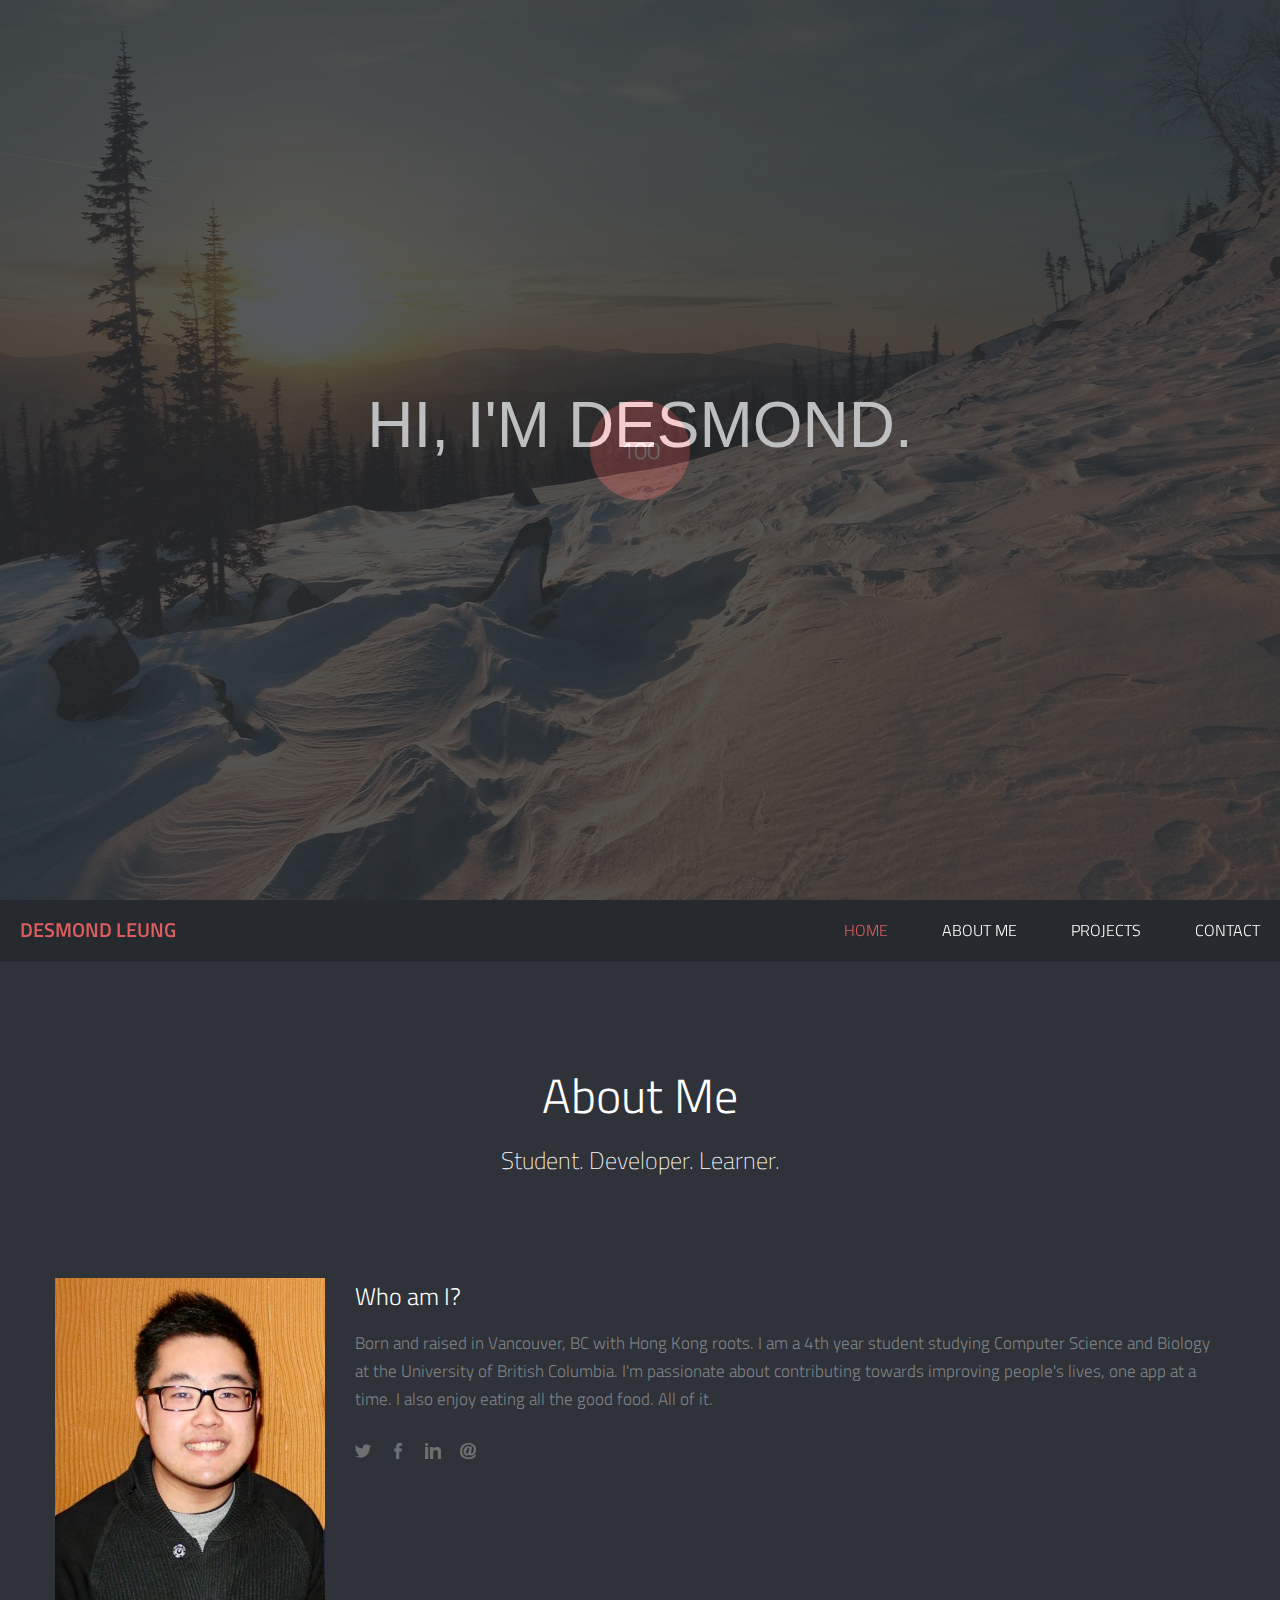
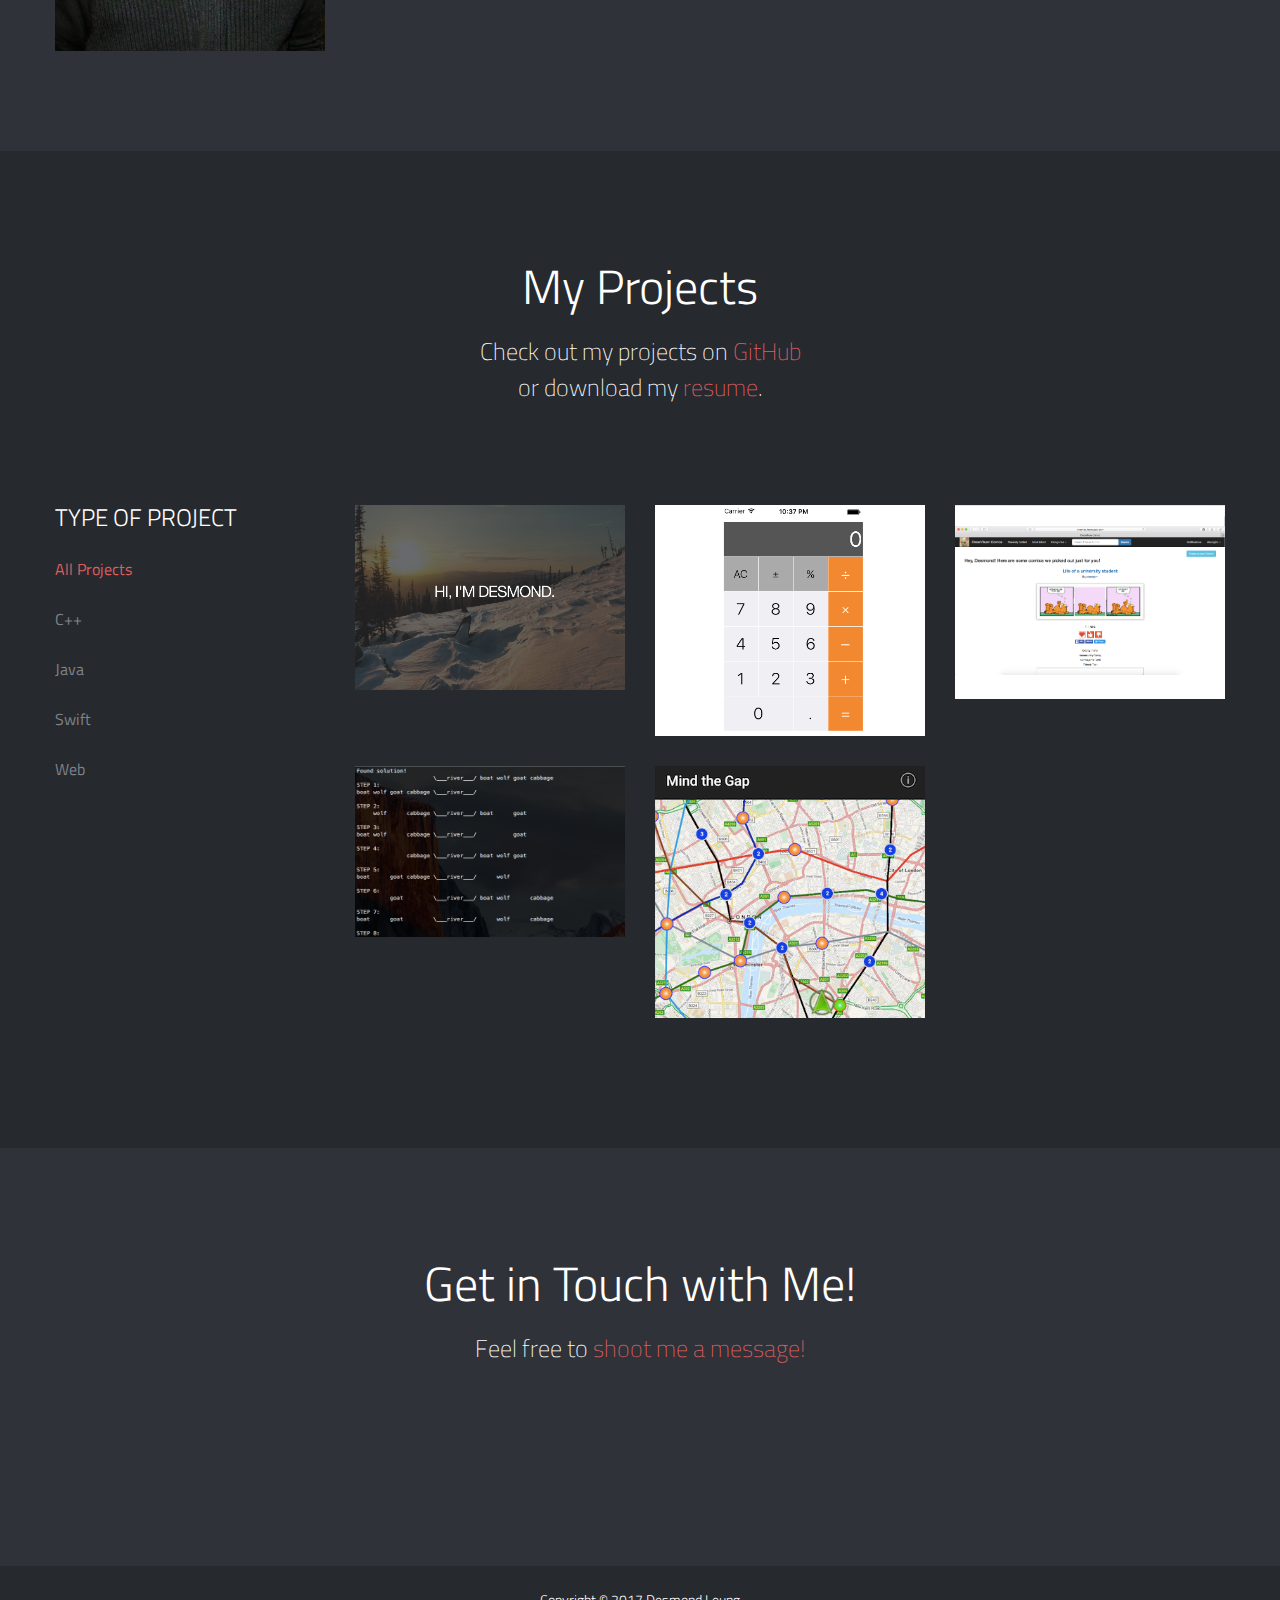
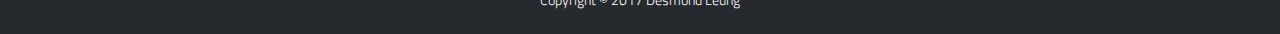
==== commit d684d6e9: "Updated content" ====
--- a/index.html
+++ b/index.html
@@ -285,14 +285,14 @@
 				<div class="span12">
 					<div class="title-page">
 						<h2 class="title">Get in Touch with Me!</h2>
-						<h3 class="title-description">Feel free to shoot me a message!</h3>
+						<h3 class="title-description">Feel free to <a href="mailto:dleungtm@gmail.com">shoot me a message!</a></h3>
 					</div>
 				</div>
 			</div>
 			<!-- End Title Page -->
 
 			<!-- Contact Form -->
-			<div class="row">
+<!-- 			<div class="row">
 				<div class="offset2 span8">
 
 					<form id="contact-form" class="contact-form" action="#">
@@ -315,7 +315,7 @@
 					</form>
 
 				</div>
-			</div>
+			</div> -->
 			<!-- End Contact Form -->
 		</div>
 	</div>
@@ -323,7 +323,7 @@
 
 	<!-- Footer -->
 	<footer style="position: relative;">
-		<p class="credits">Copyright &copy; 2016 Desmond Leung</p>
+		<p class="credits">Copyright &copy; 2017 Desmond Leung</p>
 	</footer>
 	<!-- End Footer -->
 
--- a/css/main.css
+++ b/css/main.css
@@ -333,10 +333,8 @@
    }
 
    #home-slider .slide-content {
-   	font-size: 60px;
       font-size: 5vw;
       color: #FFFFFF;
-      letter-spacing: -3px;
       text-transform: uppercase;
    }
 
